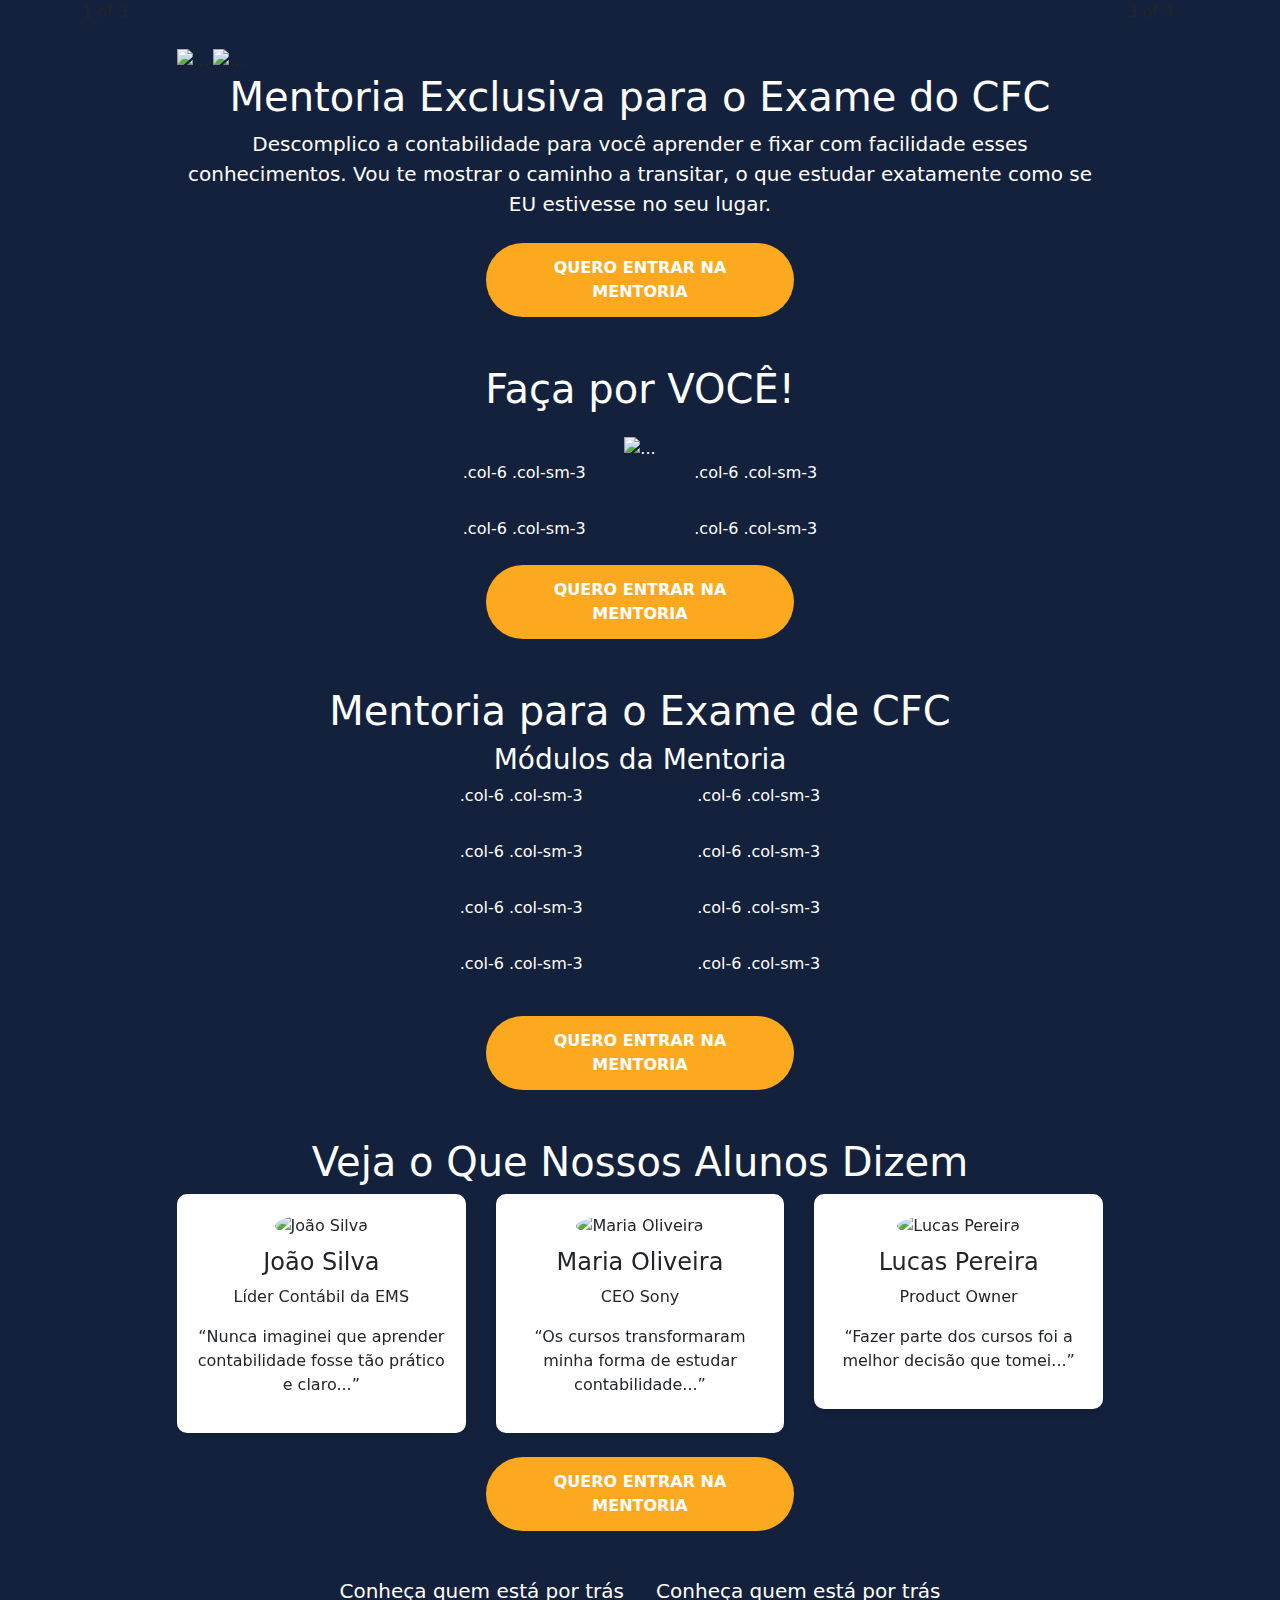
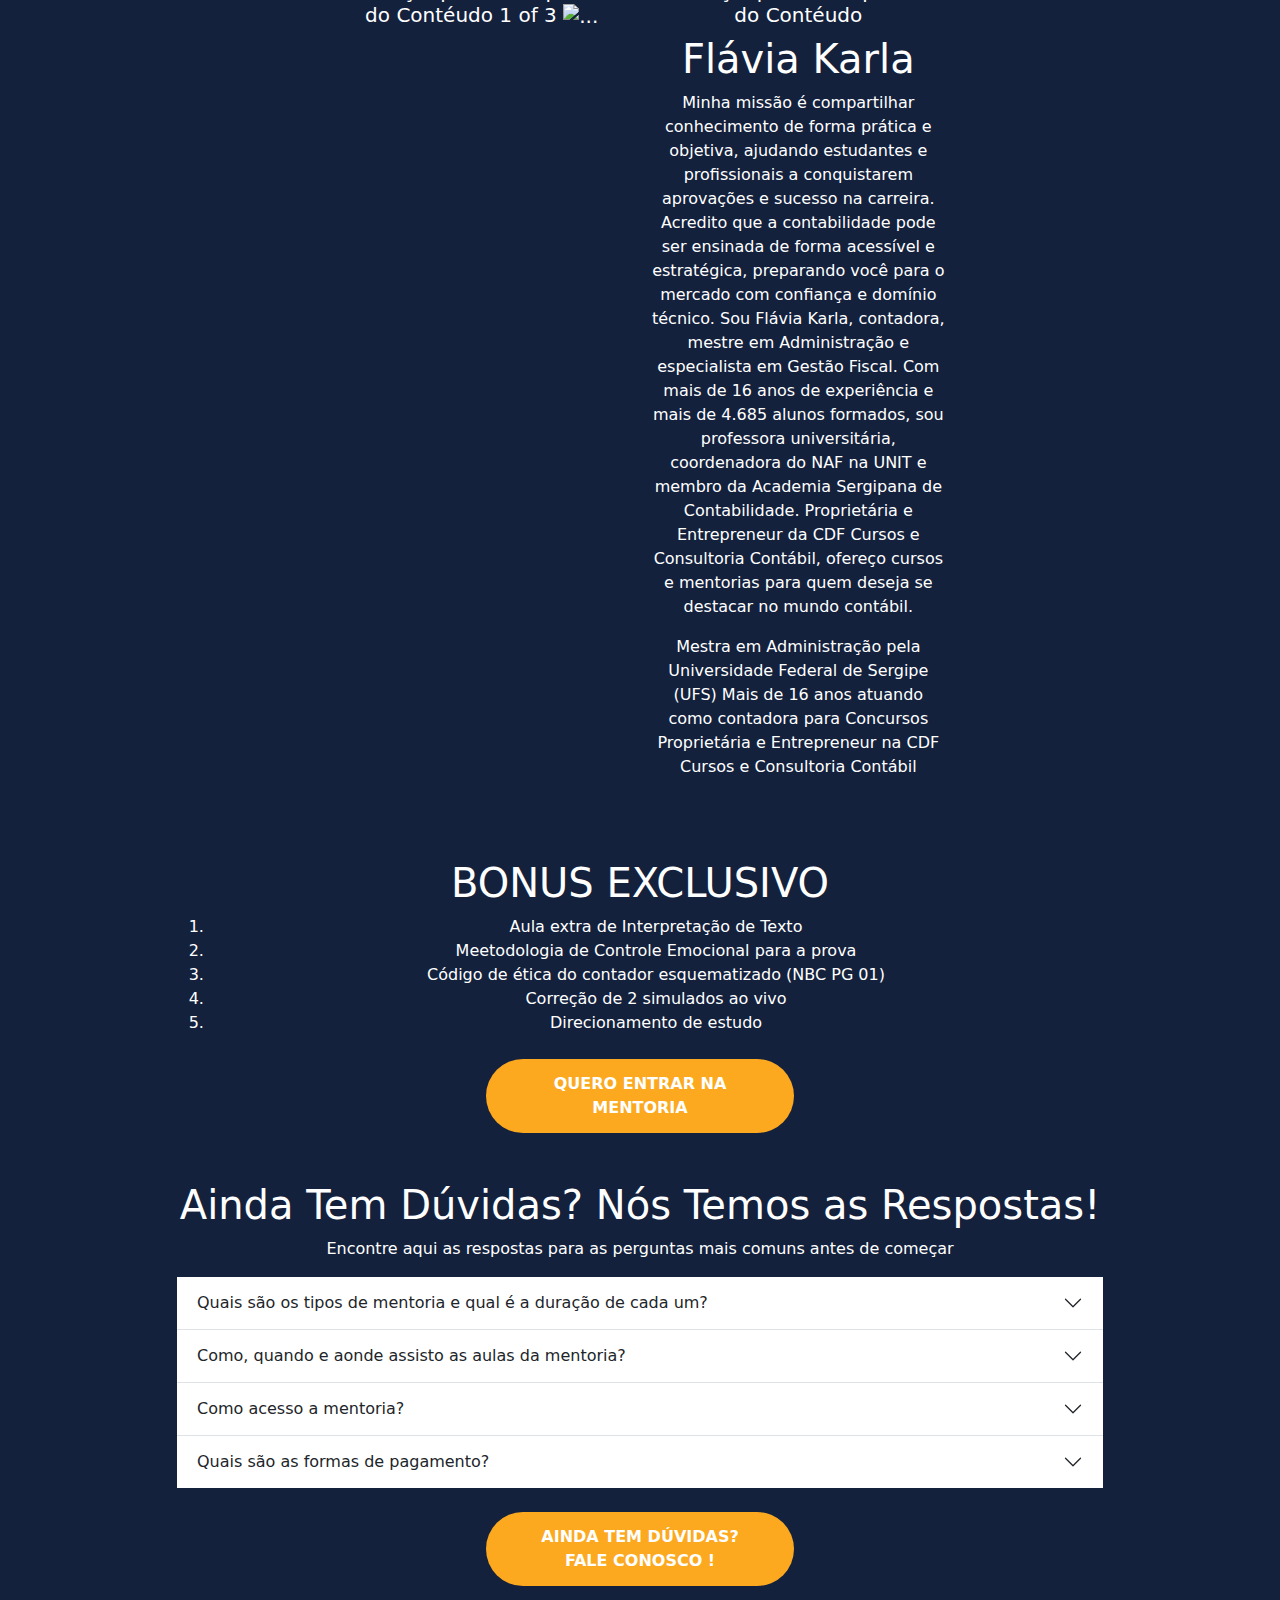
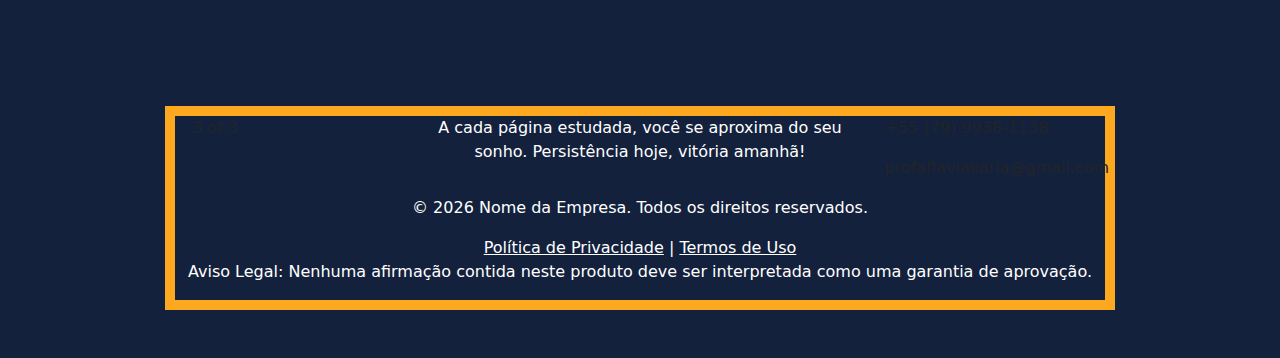
==== src/index.html @ b02e8c33 "UPDATE, fazer o merger local antes de fazer o PULL" ====
<!DOCTYPE html>
<html lang="pt-br">

<head>
    <meta charset="UTF-8">
    <meta name="viewport" content="width=device-width, initial-scale=1.0">

    <title>Flávia Karla</title>

    <link rel="stylesheet" href="css\style.css">
    <script src="src\js\index.js"></script>

    <!-- BootStrap CSS -->
    <link href="https://cdn.jsdelivr.net/npm/bootstrap@5.3.3/dist/css/bootstrap.min.css" rel="stylesheet"
        integrity="sha384-QWTKZyjpPEjISv5WaRU9OFeRpok6YctnYmDr5pNlyT2bRjXh0JMhjY6hW+ALEwIH" crossorigin="anonymous">

    <!-- BootStrap JavaScript -->
    <script src="https://cdn.jsdelivr.net/npm/bootstrap@5.3.3/dist/js/bootstrap.bundle.min.js"
        integrity="sha384-YvpcrYf0tY3lHB60NNkmXc5s9fDVZLESaAA55NDzOxhy9GkcIdslK1eN7N6jIeHz"
        crossorigin="anonymous"></script>

    <!-- Swiper.js CSS -->
    <link rel="stylesheet" href="https://cdn.jsdelivr.net/npm/swiper@11/swiper-bundle.min.css">

    <!-- Swiper.js JavaScript -->
    <script src="https://cdn.jsdelivr.net/npm/swiper@11/swiper-bundle.min.js"></script>


</head>

<body style="background-color: #14213D;">
    <main>
        <div class="container mx-auto">
            <div class="row">

                <div class="col-1" style="background-color: #14213D;">
                    1 of 3
                </div>

                <div class="col-10" style="background-color: #14213D;">

                    <!--Frame 1 - HERO-->
                    <section class="my-5 my-md-7 my-lg-9">

                        <img src="..." class="img-fluid" alt="...">
                        <img src="..." class="img-fluid" alt="...">

                        <h1 class="text-center">
                            Mentoria Exclusiva para o Exame do CFC
                        </h1>

                        <p class="lead text-center">
                            Descomplico a contabilidade para
                            você aprender e fixar com facilidade esses conhecimentos. Vou te mostrar o caminho
                            a transitar, o que estudar exatamente
                            como se EU estivesse no seu lugar.
                        </p>

                        <div class="d-grid gap-2 col-4  mt-4 mx-auto  ">
                            <button class="btn btn-bd-primary  " type="button">QUERO ENTRAR NA MENTORIA</button>
                        </div>

                    </section>

                    <!-- Frame 2 - Bene ficios dos Cursos-->
                    <section
                        class="my-5 my-md-7 my-lg-9 d-flex flex-column justify-content-center align-items-center text-center">

                        <h1 class="text text-center mb-4">Faça por VOCÊ!</h1>

                        <img src="..." class="img-fluid" alt="...">

                        <div class="container">
                            <div class="row justify-content-center gy-3">
                                <div class="col-6 col-sm-3 text">.col-6 .col-sm-3</div>
                                <div class="col-6 col-sm-3 text">.col-6 .col-sm-3</div>

                                <!-- Quebra de linha para telas menores -->
                                <div class="w-100"></div>

                                <div class="col-6 col-sm-3 text">.col-6 .col-sm-3</div>
                                <div class="col-6 col-sm-3 text">.col-6 .col-sm-3</div>
                            </div>
                        </div>

                        <!-- Botão abaixo do conteúdo -->
                        <div class="d-grid gap-2 col-4  mt-4 mx-auto  ">
                            <button class="btn btn-bd-primary  " type="button">QUERO ENTRAR NA MENTORIA</button>
                        </div>

                    </section>

                    <!-- FRAME 3 - MODULOS DA MENTORIA-->
                    <section
                        class="my-5 my-md-7 my-lg-9 d-flex flex-column justify-content-center align-items-center text-center">
                        <h1 class="text text-center">Mentoria para o Exame de CFC </h1>

                        <h3 class="text text-center"> Módulos da Mentoria</h3>

                        <div class="row justify-content-center gy-3">

                            <div class="col-6 col-sm-3 text">.col-6 .col-sm-3</div>
                            <div class="col-6 col-sm-3 text">.col-6 .col-sm-3</div>

                            <!-- Quebra de linha para telas menores -->
                            <div class="w-100"></div>

                            <div class="col-6 col-sm-3 text">.col-6 .col-sm-3</div>
                            <div class="col-6 col-sm-3 text">.col-6 .col-sm-3</div>

                            <!-- Quebra de linha para telas menores -->
                            <div class="w-100"></div>

                            <div class="col-6 col-sm-3 text">.col-6 .col-sm-3</div>
                            <div class="col-6 col-sm-3 text">.col-6 .col-sm-3</div>

                            <!-- Quebra de linha para telas menores -->
                            <div class="w-100"></div>

                            <div class="col-6 col-sm-3 text">.col-6 .col-sm-3</div>
                            <div class="col-6 col-sm-3 text">.col-6 .col-sm-3</div>
                            <!-- Quebra de linha para telas menores -->
                            <div class="w-100"></div>

                        </div>

                        <!-- Botão abaixo do conteúdo -->
                        <div class="d-grid gap-2 col-4  mt-4 mx-auto  ">
                            <button class="btn btn-bd-primary  " type="button">QUERO ENTRAR NA MENTORIA</button>
                        </div>

                    </section>



                    <!-- FRAME 4 - DEPOIMENTOS -->
                    <section class="my-5 my-md-7 my-lg-9">
                        <h1 class="text-center"> Veja o Que Nossos Alunos Dizem </h1>


                        <div class="swiper mySwiper">
                            <div class="swiper-wrapper">
                                <!-- Slide 1 -->
                                <div class="swiper-slide">
                                    <div class="testimonial-card">
                                        <img src="avatar1.png" alt="João Silva">
                                        <h4>João Silva</h4>
                                        <p>Líder Contábil da EMS</p>
                                        <p>“Nunca imaginei que aprender contabilidade fosse tão prático e claro...”</p>
                                    </div>
                                </div>

                                <!-- Slide 2 -->
                                <div class="swiper-slide">
                                    <div class="testimonial-card">
                                        <img src="avatar2.png" alt="Maria Oliveira">
                                        <h4>Maria Oliveira</h4>
                                        <p>CEO Sony</p>
                                        <p>“Os cursos transformaram minha forma de estudar contabilidade...”</p>
                                    </div>
                                </div>

                                <!-- Slide 3 -->
                                <div class="swiper-slide">
                                    <div class="testimonial-card">
                                        <img src="avatar3.png" alt="Lucas Pereira">
                                        <h4>Lucas Pereira</h4>
                                        <p>Product Owner</p>
                                        <p>“Fazer parte dos cursos foi a melhor decisão que tomei...”</p>
                                    </div>
                                </div>
                            </div>

                            <!-- Botões de navegação -->
                            <div class="swiper-button-next"></div>
                            <div class="swiper-button-prev"></div>
                        </div>

                        <!-- Botão abaixo do conteúdo -->
                        <div class="d-grid gap-2 col-4  mt-4 mx-auto  ">
                            <button class="btn btn-bd-primary  " type="button">QUERO ENTRAR NA MENTORIA</button>
                        </div>

                        <script>
                            var swiper = new Swiper(".mySwiper", {
                                slidesPerView: 1,
                                spaceBetween: 30,
                                loop: true,
                                navigation: {
                                    nextEl: ".swiper-button-next",
                                    prevEl: ".swiper-button-prev",
                                },
                                breakpoints: {
                                    768: {
                                        slidesPerView: 2
                                    },
                                    1024: {
                                        slidesPerView: 3
                                    }
                                }
                            });
                        </script>

                        <style>
                            .testimonial-card {
                                background: white;
                                padding: 20px;
                                border-radius: 10px;
                                text-align: center;
                                box-shadow: 0px 4px 6px rgba(0, 0, 0, 0.1);
                            }

                            .testimonial-card img {
                                width: 50px;
                                border-radius: 50%;
                                margin-bottom: 10px;
                            }
                        </style>
                    </section>

                    <!-- FRAME 5 - CRIADOR DO CONTEÚDO -->
                    <section class="my-5 my-md-7 my-lg-9">
                        <div class="row justify-content-center">

                            <div class="col-6 col-md-4 mb-3">
                                <div class="text-center">
                                    <h5 class="text">
                                        Conheça quem está por trás do Contéudo 1 of 3
                                        <img src="..." class="img-fluid" alt="...">
                                    </h5>
                                </div>
                            </div>

                            <div class="col-6 col-md-4 mb-3">

                                <div class="text-center">

                                    <h5 class="text">
                                        Conheça quem está por trás do Contéudo
                                    </h5>

                                    <h1 class="text">Flávia Karla</h1>

                                    <p class="text">
                                        Minha missão é compartilhar conhecimento de forma prática e objetiva, ajudando
                                        estudantes e
                                        profissionais a conquistarem aprovações e sucesso na carreira. Acredito que a
                                        contabilidade
                                        pode ser ensinada de forma acessível e estratégica, preparando você para o
                                        mercado
                                        com
                                        confiança e domínio técnico.

                                        Sou Flávia Karla, contadora, mestre em Administração e especialista em Gestão
                                        Fiscal. Com
                                        mais de 16 anos de experiência e mais de 4.685 alunos formados, sou professora
                                        universitária, coordenadora do NAF na UNIT e membro da Academia Sergipana de
                                        Contabilidade.
                                        Proprietária e Entrepreneur da CDF Cursos e Consultoria Contábil, ofereço cursos
                                        e
                                        mentorias
                                        para quem deseja se destacar no mundo contábil.

                                    </p>

                                    <p class="text">
                                        Mestra em Administração pela Universidade Federal de Sergipe (UFS)
                                        Mais de 16 anos atuando como contadora para Concursos
                                        Proprietária e Entrepreneur na CDF Cursos e Consultoria Contábil
                                    </p>
                                </div>
                            </div>
                        </div>
                    </section>

                    <!-- BÔNUS EXCLUSICO-->
                    <section class="my-5 my-md-7 my-lg-9">

                        <div class="text">
                            <h1 class="text-center">BONUS EXCLUSIVO</h1>

                            <ol class="text-center">
                                <li>Aula extra de Interpretação de Texto</li>
                                <li>⁠Meetodologia de Controle Emocional para a prova</li>
                                <li>Código de ética do contador esquematizado (NBC PG 01)</li>
                                <li>⁠Correção de 2 simulados ao vivo</li>
                                <li>⁠Direcionamento de estudo</li>
                            </ol>

                            <!-- Botão abaixo do conteúdo -->
                            <div class="d-grid gap-2 col-4  mt-4 mx-auto  ">
                                <button class="btn btn-bd-primary  " type="button">QUERO ENTRAR NA MENTORIA</button>
                            </div>

                        </div>
                    </section>

                    <!-- FRAME 7 - FAQ-->
                    <section class="my-5 my-md-7 my-lg-9">
                        <h1 class="text-center">
                            Ainda Tem Dúvidas?
                            Nós Temos as Respostas!
                        </h1>

                        <p class="text-center">
                            Encontre aqui as respostas para as perguntas mais comuns antes de começar
                        </p>

                        <div class="accordion accordion-flush" id="accordionFlushExample">
                            <div class="accordion-item">
                                <h2 class="accordion-header">
                                    <button class="accordion-button collapsed" type="button" data-bs-toggle="collapse"
                                        data-bs-target="#flush-collapseOne" aria-expanded="false"
                                        aria-controls="flush-collapseOne">
                                        Quais são os tipos de mentoria e qual é a duração de cada um?
                                    </button>
                                </h2>
                                <div id="flush-collapseOne" class="accordion-collapse collapse"
                                    data-bs-parent="#accordionFlushExample">
                                    <div class="accordion-body">Placeholder content for this accordion, which is
                                        intended to demonstrate the <code>.accordion-flush</code> class. This is the
                                        first item's accordion body.</div>
                                </div>
                            </div>
                            <div class="accordion-item">
                                <h2 class="accordion-header">
                                    <button class="accordion-button collapsed" type="button" data-bs-toggle="collapse"
                                        data-bs-target="#flush-collapseTwo" aria-expanded="false"
                                        aria-controls="flush-collapseTwo">
                                        Como, quando e aonde assisto as aulas da mentoria?
                                    </button>
                                </h2>
                                <div id="flush-collapseTwo" class="accordion-collapse collapse"
                                    data-bs-parent="#accordionFlushExample">
                                    <div class="accordion-body">Placeholder content for this accordion, which is
                                        intended to demonstrate the <code>.accordion-flush</code> class. This is the
                                        second item's accordion body. Let's imagine this being filled with some actual
                                        content.</div>
                                </div>
                            </div>

                            <div class="accordion-item">
                                <h2 class="accordion-header">
                                    <button class="accordion-button collapsed" type="button" data-bs-toggle="collapse"
                                        data-bs-target="#flush-collapseThree" aria-expanded="false"
                                        aria-controls="flush-collapseThree">
                                        Como acesso a mentoria?
                                    </button>
                                </h2>
                                <div id="flush-collapseThree" class="accordion-collapse collapse"
                                    data-bs-parent="#accordionFlushExample">
                                    <div class="accordion-body">tive of how this would look in a real-world
                                        application.</div>
                                </div>
                            </div>

                            <div class="accordion-item">
                                <h2 class="accordion-header">
                                    <button class="accordion-button collapsed" type="button" data-bs-toggle="collapse"
                                        data-bs-target="#flush-collapseFour" aria-expanded="false"
                                        aria-controls="flush-collapseFour">
                                        Quais são as formas de pagamento? </button>
                                </h2>
                                <div id="flush-collapseFour" class="accordion-collapse collapse"
                                    data-bs-parent="#accordionFlushExample">
                                    <div class="accordion-body">Placeholder content for this accordion, which is
                                        intended to demonstrate the <code>.accordion-flush</code> class. This is the
                                        third item's accordion body. Nothing more exciting happening here in terms of
                                        content, but just filling up the space to make it look, at least at first
                                        glance, a bit more representative of how this would look in a real-world
                                        application.</div>
                                </div>
                            </div>
                        </div>

                        <!-- Botão abaixo do conteúdo -->
                        <div class="d-grid gap-2 col-4  mt-4 mx-auto  ">
                            <button class="btn btn-bd-primary  " type="button">AINDA TEM DÚVIDAS?<br>FALE CONOSCO
                                !</button>
                        </div>


                    </section>

                    <!-- FRAME 8 - FOOTER -->
                    <footer class="py-3 py-md-5 py-lg-7">
                        <img src="" alt="">
                        <div class="row justify-content-center"
                            style="border-style: solid; border-width: 10px;border-color: #FCA920;">
                            <!-- Coluna 1: Logo -->
                            <div class="col-md-3" style="background-color: #14213D;">
                                <img src="" alt="" name="ImagemLogoBgEscuro">
                                3 of 3
                            </div>

                            <!-- Coluna 2: TEXTO MOTIVACIONAL -->
                            <div class="col-md-6" style="background-color: #14213D;">
                                <p class="text text-center">A cada página estudada, você se aproxima do seu sonho.
                                    Persistência hoje, vitória amanhã!</p>
                            </div>

                            <!-- Coluna 3: Links -->
                            <div class="col-md-3" style="background-color: #14213D;">

                                <div class="row">

                                    <!-- NUMERO PARA CONTATO/EMAIL -->
                                    <p>
                                        +55 (79) 9938-1138
                                    </p>

                                    <p>
                                        profaflaviakarla@gmail.com
                                    </p>
                                    <div class="col-md-4" style="background-color: #14213D;">

                                    </div>
            
                                    <div class="col-md-4" style="background-color: #14213D;">

                                    </div>

                                    <div class="col-md-4" style="background-color: #14213D;">

                                    </div>

                                </div>

                            </div>


                            <!-- Copyright -->
                            <p class="text-center text">
                                &copy; <span id="year"></span> Nome da Empresa. Todos os direitos reservados.
                            </p>
                            <div class="row justify-content-center" style="background-color: #14213D;">
                                <div class="col-auto">
                                    <a href="/politica-de-privacidade" class="text-white">Política de Privacidade</a>
                                    <A:blank class="text-center">|</A:blank>
                                    <a href="/termos-de-uso" class="text-white">Termos de Uso</a>
                                </div>
                            </div>



                            <!-- Aviso Legal -->
                            <p class="text-center text">
                                Aviso Legal: Nenhuma afirmação contida neste produto deve ser interpretada como uma
                                garantia de aprovação.
                            </p>


                            <!-- Script para atualizar o ano automaticamente -->
                            <script>
                                document.getElementById("year").textContent = new Date().getFullYear();
                            </script>

                        </div>
                    </footer>

                </div>

                <div class="col-1" style="background-color: #14213D;">
                    3 of 3
                </div>
            </div>
        </div>

    </main>
</body>

</html>
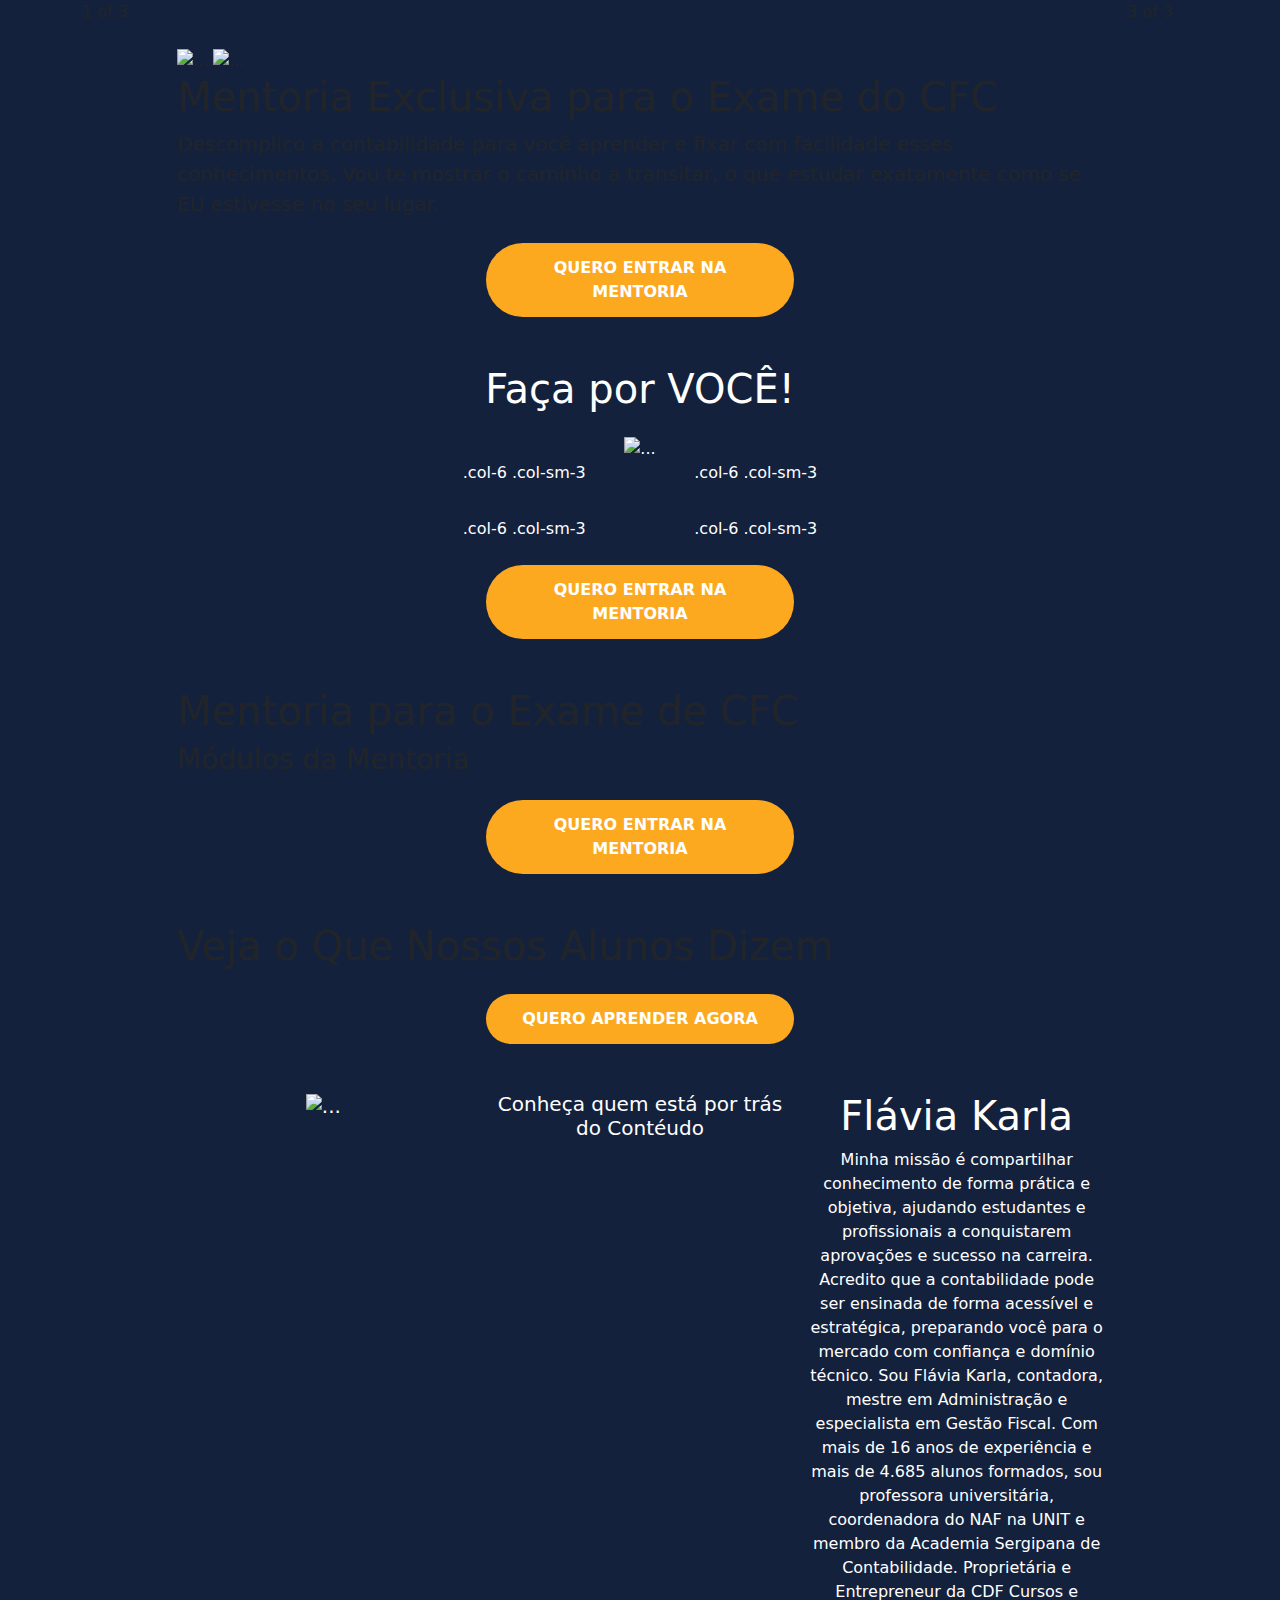
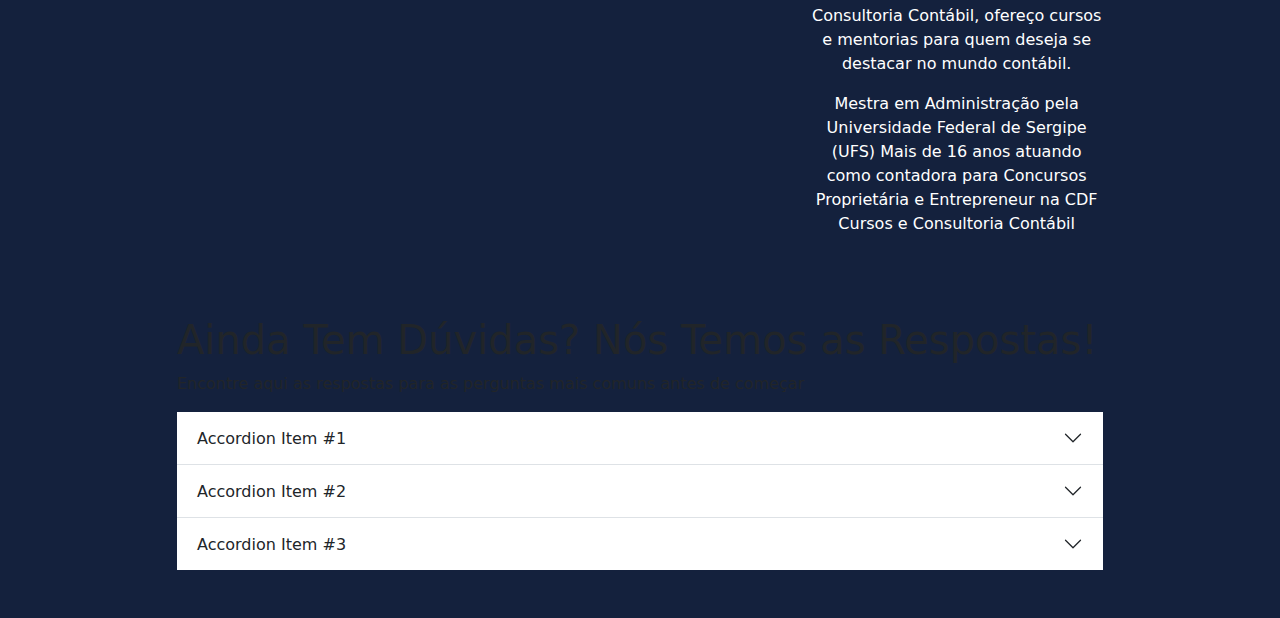
==== commit 7c5cde43: "" update"" ====
--- a/src/index.html
+++ b/src/index.html
@@ -1,30 +1,26 @@
 <!DOCTYPE html>
-<html lang="pt-br">
+<html lang="en">
 
 <head>
     <meta charset="UTF-8">
     <meta name="viewport" content="width=device-width, initial-scale=1.0">
 
+
     <title>Flávia Karla</title>
-
+    <link rel="shortcut icon"  type="image/x-icon" href="image\favicon\favicon.ico">
+    <link rel="apple-touch-icon" sizes="180x180" href="image\favicon\apple-touch-icon.png">
+    <link rel="icon" type="image/png" sizes="32x32" href="image\favicon\favicon-32x32.png">
+    <link rel="icon" type="image/png" sizes="16x16" href="image\favicon\favicon-16x16.png">
+    <link rel="manifest" href="image\favicon\site.webmanifest">
     <link rel="stylesheet" href="css\style.css">
-    <script src="src\js\index.js"></script>
-
-    <!-- BootStrap CSS -->
+
     <link href="https://cdn.jsdelivr.net/npm/bootstrap@5.3.3/dist/css/bootstrap.min.css" rel="stylesheet"
         integrity="sha384-QWTKZyjpPEjISv5WaRU9OFeRpok6YctnYmDr5pNlyT2bRjXh0JMhjY6hW+ALEwIH" crossorigin="anonymous">
 
-    <!-- BootStrap JavaScript -->
     <script src="https://cdn.jsdelivr.net/npm/bootstrap@5.3.3/dist/js/bootstrap.bundle.min.js"
         integrity="sha384-YvpcrYf0tY3lHB60NNkmXc5s9fDVZLESaAA55NDzOxhy9GkcIdslK1eN7N6jIeHz"
         crossorigin="anonymous"></script>
-
-    <!-- Swiper.js CSS -->
-    <link rel="stylesheet" href="https://cdn.jsdelivr.net/npm/swiper@11/swiper-bundle.min.css">
-
-    <!-- Swiper.js JavaScript -->
-    <script src="https://cdn.jsdelivr.net/npm/swiper@11/swiper-bundle.min.js"></script>
-
+    <script src="src\js\index.js"></script>
 
 </head>
 
@@ -45,11 +41,11 @@
                         <img src="..." class="img-fluid" alt="...">
                         <img src="..." class="img-fluid" alt="...">
 
-                        <h1 class="text-center">
+                        <h1 class="text">
                             Mentoria Exclusiva para o Exame do CFC
                         </h1>
 
-                        <p class="lead text-center">
+                        <p class="lead text">
                             Descomplico a contabilidade para
                             você aprender e fixar com facilidade esses conhecimentos. Vou te mostrar o caminho
                             a transitar, o que estudar exatamente
@@ -91,36 +87,16 @@
                     </section>
 
                     <!-- FRAME 3 - MODULOS DA MENTORIA-->
-                    <section
-                        class="my-5 my-md-7 my-lg-9 d-flex flex-column justify-content-center align-items-center text-center">
-                        <h1 class="text text-center">Mentoria para o Exame de CFC </h1>
-
-                        <h3 class="text text-center"> Módulos da Mentoria</h3>
-
-                        <div class="row justify-content-center gy-3">
-
-                            <div class="col-6 col-sm-3 text">.col-6 .col-sm-3</div>
-                            <div class="col-6 col-sm-3 text">.col-6 .col-sm-3</div>
-
-                            <!-- Quebra de linha para telas menores -->
-                            <div class="w-100"></div>
-
-                            <div class="col-6 col-sm-3 text">.col-6 .col-sm-3</div>
-                            <div class="col-6 col-sm-3 text">.col-6 .col-sm-3</div>
-
-                            <!-- Quebra de linha para telas menores -->
-                            <div class="w-100"></div>
-
-                            <div class="col-6 col-sm-3 text">.col-6 .col-sm-3</div>
-                            <div class="col-6 col-sm-3 text">.col-6 .col-sm-3</div>
-
-                            <!-- Quebra de linha para telas menores -->
-                            <div class="w-100"></div>
-
-                            <div class="col-6 col-sm-3 text">.col-6 .col-sm-3</div>
-                            <div class="col-6 col-sm-3 text">.col-6 .col-sm-3</div>
-                            <!-- Quebra de linha para telas menores -->
-                            <div class="w-100"></div>
+                    <section class="my-5 my-md-7 my-lg-9">
+                        <h1 class="text">Mentoria para o Exame de CFC </h1>
+
+                        <h3 class="text"> Módulos da Mentoria</h3>
+
+                        <div>
+
+                        </div>
+
+                        <div>
 
                         </div>
 
@@ -135,87 +111,14 @@
 
                     <!-- FRAME 4 - DEPOIMENTOS -->
                     <section class="my-5 my-md-7 my-lg-9">
-                        <h1 class="text-center"> Veja o Que Nossos Alunos Dizem </h1>
-
-
-                        <div class="swiper mySwiper">
-                            <div class="swiper-wrapper">
-                                <!-- Slide 1 -->
-                                <div class="swiper-slide">
-                                    <div class="testimonial-card">
-                                        <img src="avatar1.png" alt="João Silva">
-                                        <h4>João Silva</h4>
-                                        <p>Líder Contábil da EMS</p>
-                                        <p>“Nunca imaginei que aprender contabilidade fosse tão prático e claro...”</p>
-                                    </div>
-                                </div>
-
-                                <!-- Slide 2 -->
-                                <div class="swiper-slide">
-                                    <div class="testimonial-card">
-                                        <img src="avatar2.png" alt="Maria Oliveira">
-                                        <h4>Maria Oliveira</h4>
-                                        <p>CEO Sony</p>
-                                        <p>“Os cursos transformaram minha forma de estudar contabilidade...”</p>
-                                    </div>
-                                </div>
-
-                                <!-- Slide 3 -->
-                                <div class="swiper-slide">
-                                    <div class="testimonial-card">
-                                        <img src="avatar3.png" alt="Lucas Pereira">
-                                        <h4>Lucas Pereira</h4>
-                                        <p>Product Owner</p>
-                                        <p>“Fazer parte dos cursos foi a melhor decisão que tomei...”</p>
-                                    </div>
-                                </div>
-                            </div>
-
-                            <!-- Botões de navegação -->
-                            <div class="swiper-button-next"></div>
-                            <div class="swiper-button-prev"></div>
-                        </div>
-
-                        <!-- Botão abaixo do conteúdo -->
-                        <div class="d-grid gap-2 col-4  mt-4 mx-auto  ">
-                            <button class="btn btn-bd-primary  " type="button">QUERO ENTRAR NA MENTORIA</button>
-                        </div>
-
-                        <script>
-                            var swiper = new Swiper(".mySwiper", {
-                                slidesPerView: 1,
-                                spaceBetween: 30,
-                                loop: true,
-                                navigation: {
-                                    nextEl: ".swiper-button-next",
-                                    prevEl: ".swiper-button-prev",
-                                },
-                                breakpoints: {
-                                    768: {
-                                        slidesPerView: 2
-                                    },
-                                    1024: {
-                                        slidesPerView: 3
-                                    }
-                                }
-                            });
-                        </script>
-
-                        <style>
-                            .testimonial-card {
-                                background: white;
-                                padding: 20px;
-                                border-radius: 10px;
-                                text-align: center;
-                                box-shadow: 0px 4px 6px rgba(0, 0, 0, 0.1);
-                            }
-
-                            .testimonial-card img {
-                                width: 50px;
-                                border-radius: 50%;
-                                margin-bottom: 10px;
-                            }
-                        </style>
+                        <h1 class="text">
+                            Veja o Que Nossos Alunos Dizem </h1>
+
+
+                        <div class="d-grid gap-2 col-4  mt-4 mx-auto  ">
+                            <button class="btn btn-bd-primary  " type="button">QUERO APRENDER AGORA</button>
+                        </div>
+
                     </section>
 
                     <!-- FRAME 5 - CRIADOR DO CONTEÚDO -->
@@ -225,20 +128,23 @@
                             <div class="col-6 col-md-4 mb-3">
                                 <div class="text-center">
                                     <h5 class="text">
-                                        Conheça quem está por trás do Contéudo 1 of 3
+
                                         <img src="..." class="img-fluid" alt="...">
                                     </h5>
                                 </div>
                             </div>
 
                             <div class="col-6 col-md-4 mb-3">
-
                                 <div class="text-center">
-
                                     <h5 class="text">
                                         Conheça quem está por trás do Contéudo
                                     </h5>
-
+                                </div>
+                            </div>
+
+                            <div class="col-6 col-md-4 mb-3">
+
+                                <div class="text-center">
                                     <h1 class="text">Flávia Karla</h1>
 
                                     <p class="text">
@@ -276,43 +182,25 @@
                     <!-- BÔNUS EXCLUSICO-->
                     <section class="my-5 my-md-7 my-lg-9">
 
-                        <div class="text">
-                            <h1 class="text-center">BONUS EXCLUSIVO</h1>
-
-                            <ol class="text-center">
-                                <li>Aula extra de Interpretação de Texto</li>
-                                <li>⁠Meetodologia de Controle Emocional para a prova</li>
-                                <li>Código de ética do contador esquematizado (NBC PG 01)</li>
-                                <li>⁠Correção de 2 simulados ao vivo</li>
-                                <li>⁠Direcionamento de estudo</li>
-                            </ol>
-
-                            <!-- Botão abaixo do conteúdo -->
-                            <div class="d-grid gap-2 col-4  mt-4 mx-auto  ">
-                                <button class="btn btn-bd-primary  " type="button">QUERO ENTRAR NA MENTORIA</button>
-                            </div>
-
-                        </div>
                     </section>
 
                     <!-- FRAME 7 - FAQ-->
                     <section class="my-5 my-md-7 my-lg-9">
-                        <h1 class="text-center">
+                        <h1 class="text">
                             Ainda Tem Dúvidas?
                             Nós Temos as Respostas!
                         </h1>
 
-                        <p class="text-center">
+                        <p class="text">
                             Encontre aqui as respostas para as perguntas mais comuns antes de começar
                         </p>
-
                         <div class="accordion accordion-flush" id="accordionFlushExample">
                             <div class="accordion-item">
                                 <h2 class="accordion-header">
                                     <button class="accordion-button collapsed" type="button" data-bs-toggle="collapse"
                                         data-bs-target="#flush-collapseOne" aria-expanded="false"
                                         aria-controls="flush-collapseOne">
-                                        Quais são os tipos de mentoria e qual é a duração de cada um?
+                                        Accordion Item #1
                                     </button>
                                 </h2>
                                 <div id="flush-collapseOne" class="accordion-collapse collapse"
@@ -327,7 +215,7 @@
                                     <button class="accordion-button collapsed" type="button" data-bs-toggle="collapse"
                                         data-bs-target="#flush-collapseTwo" aria-expanded="false"
                                         aria-controls="flush-collapseTwo">
-                                        Como, quando e aonde assisto as aulas da mentoria?
+                                        Accordion Item #2
                                     </button>
                                 </h2>
                                 <div id="flush-collapseTwo" class="accordion-collapse collapse"
@@ -338,30 +226,15 @@
                                         content.</div>
                                 </div>
                             </div>
-
                             <div class="accordion-item">
                                 <h2 class="accordion-header">
                                     <button class="accordion-button collapsed" type="button" data-bs-toggle="collapse"
                                         data-bs-target="#flush-collapseThree" aria-expanded="false"
                                         aria-controls="flush-collapseThree">
-                                        Como acesso a mentoria?
+                                        Accordion Item #3
                                     </button>
                                 </h2>
                                 <div id="flush-collapseThree" class="accordion-collapse collapse"
-                                    data-bs-parent="#accordionFlushExample">
-                                    <div class="accordion-body">tive of how this would look in a real-world
-                                        application.</div>
-                                </div>
-                            </div>
-
-                            <div class="accordion-item">
-                                <h2 class="accordion-header">
-                                    <button class="accordion-button collapsed" type="button" data-bs-toggle="collapse"
-                                        data-bs-target="#flush-collapseFour" aria-expanded="false"
-                                        aria-controls="flush-collapseFour">
-                                        Quais são as formas de pagamento? </button>
-                                </h2>
-                                <div id="flush-collapseFour" class="accordion-collapse collapse"
                                     data-bs-parent="#accordionFlushExample">
                                     <div class="accordion-body">Placeholder content for this accordion, which is
                                         intended to demonstrate the <code>.accordion-flush</code> class. This is the
@@ -373,89 +246,11 @@
                             </div>
                         </div>
 
-                        <!-- Botão abaixo do conteúdo -->
-                        <div class="d-grid gap-2 col-4  mt-4 mx-auto  ">
-                            <button class="btn btn-bd-primary  " type="button">AINDA TEM DÚVIDAS?<br>FALE CONOSCO
-                                !</button>
-                        </div>
-
-
                     </section>
 
                     <!-- FRAME 8 - FOOTER -->
-                    <footer class="py-3 py-md-5 py-lg-7">
-                        <img src="" alt="">
-                        <div class="row justify-content-center"
-                            style="border-style: solid; border-width: 10px;border-color: #FCA920;">
-                            <!-- Coluna 1: Logo -->
-                            <div class="col-md-3" style="background-color: #14213D;">
-                                <img src="" alt="" name="ImagemLogoBgEscuro">
-                                3 of 3
-                            </div>
-
-                            <!-- Coluna 2: TEXTO MOTIVACIONAL -->
-                            <div class="col-md-6" style="background-color: #14213D;">
-                                <p class="text text-center">A cada página estudada, você se aproxima do seu sonho.
-                                    Persistência hoje, vitória amanhã!</p>
-                            </div>
-
-                            <!-- Coluna 3: Links -->
-                            <div class="col-md-3" style="background-color: #14213D;">
-
-                                <div class="row">
-
-                                    <!-- NUMERO PARA CONTATO/EMAIL -->
-                                    <p>
-                                        +55 (79) 9938-1138
-                                    </p>
-
-                                    <p>
-                                        profaflaviakarla@gmail.com
-                                    </p>
-                                    <div class="col-md-4" style="background-color: #14213D;">
-
-                                    </div>
-            
-                                    <div class="col-md-4" style="background-color: #14213D;">
-
-                                    </div>
-
-                                    <div class="col-md-4" style="background-color: #14213D;">
-
-                                    </div>
-
-                                </div>
-
-                            </div>
-
-
-                            <!-- Copyright -->
-                            <p class="text-center text">
-                                &copy; <span id="year"></span> Nome da Empresa. Todos os direitos reservados.
-                            </p>
-                            <div class="row justify-content-center" style="background-color: #14213D;">
-                                <div class="col-auto">
-                                    <a href="/politica-de-privacidade" class="text-white">Política de Privacidade</a>
-                                    <A:blank class="text-center">|</A:blank>
-                                    <a href="/termos-de-uso" class="text-white">Termos de Uso</a>
-                                </div>
-                            </div>
-
-
-
-                            <!-- Aviso Legal -->
-                            <p class="text-center text">
-                                Aviso Legal: Nenhuma afirmação contida neste produto deve ser interpretada como uma
-                                garantia de aprovação.
-                            </p>
-
-
-                            <!-- Script para atualizar o ano automaticamente -->
-                            <script>
-                                document.getElementById("year").textContent = new Date().getFullYear();
-                            </script>
-
-                        </div>
+                    <footer class="my-5 my-md-7 my-lg-9">
+
                     </footer>
 
                 </div>
@@ -466,6 +261,9 @@
             </div>
         </div>
 
+
+
+
     </main>
 </body>
 
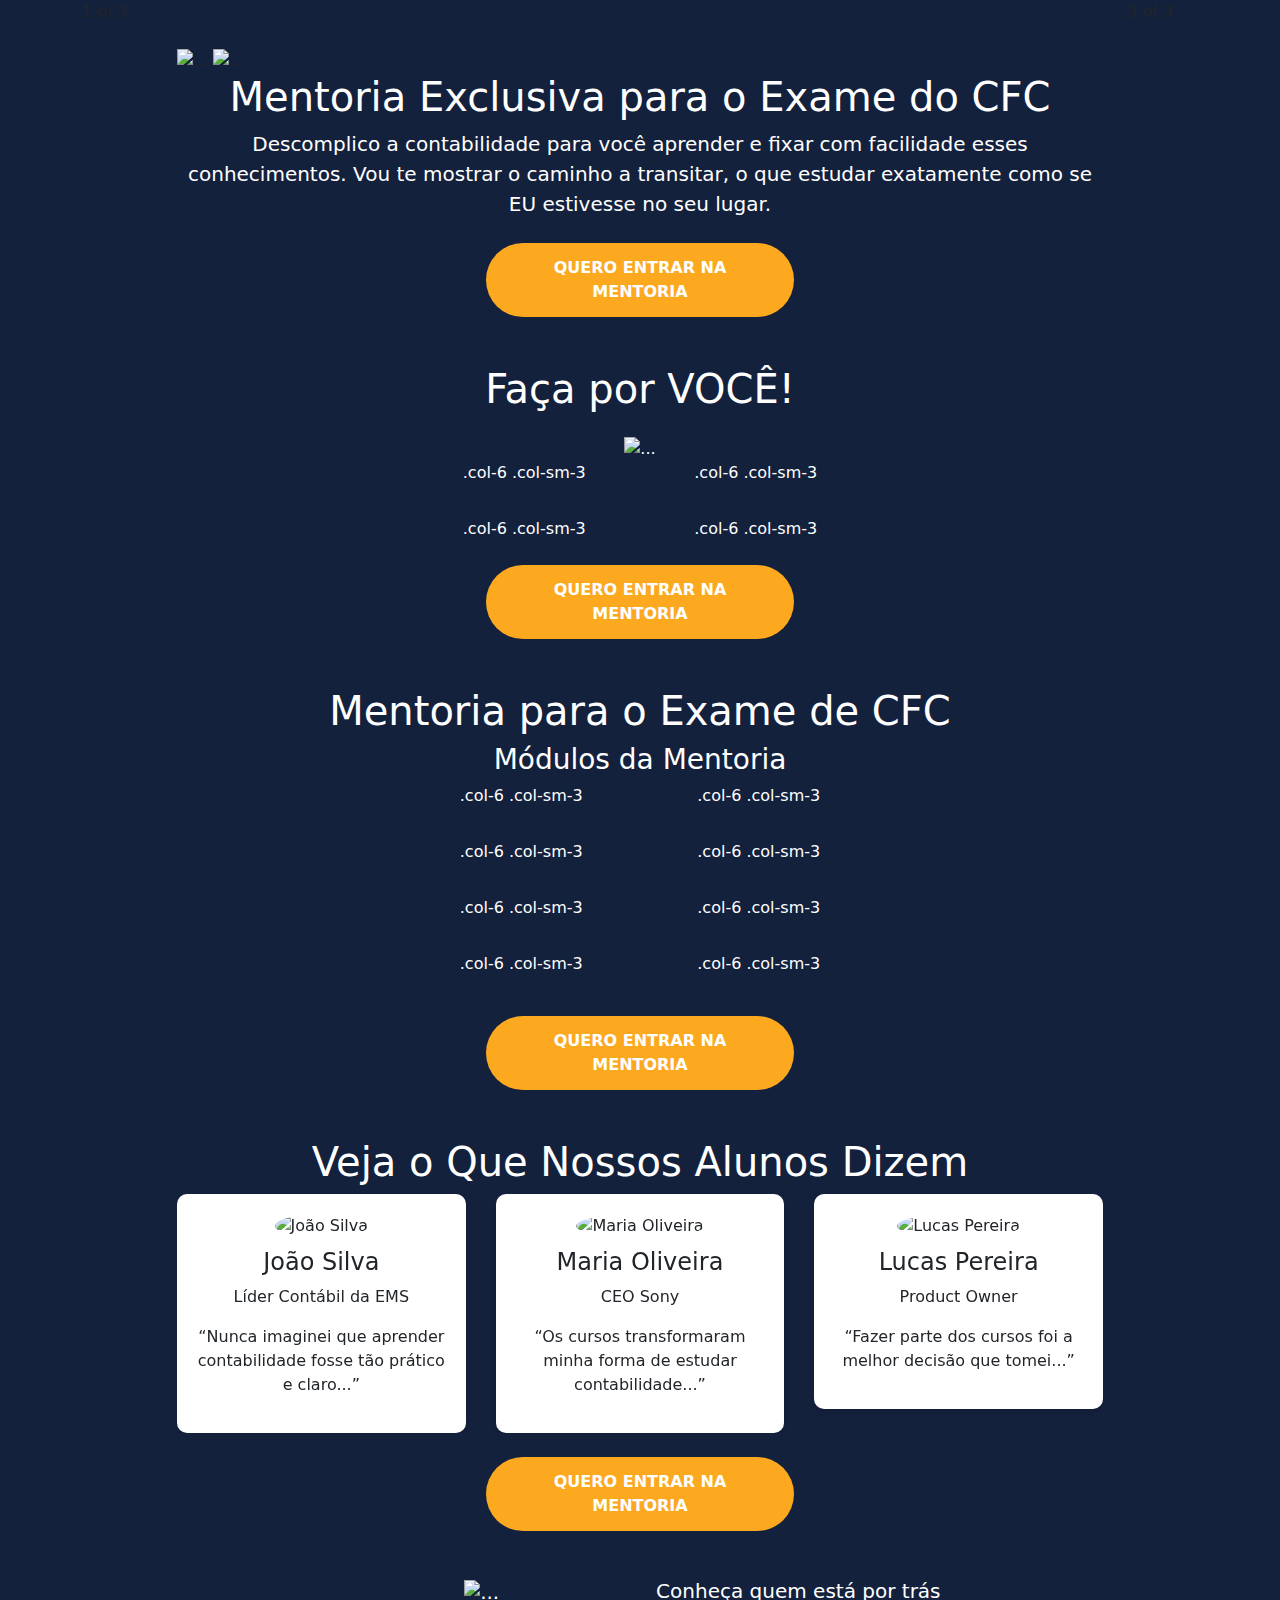
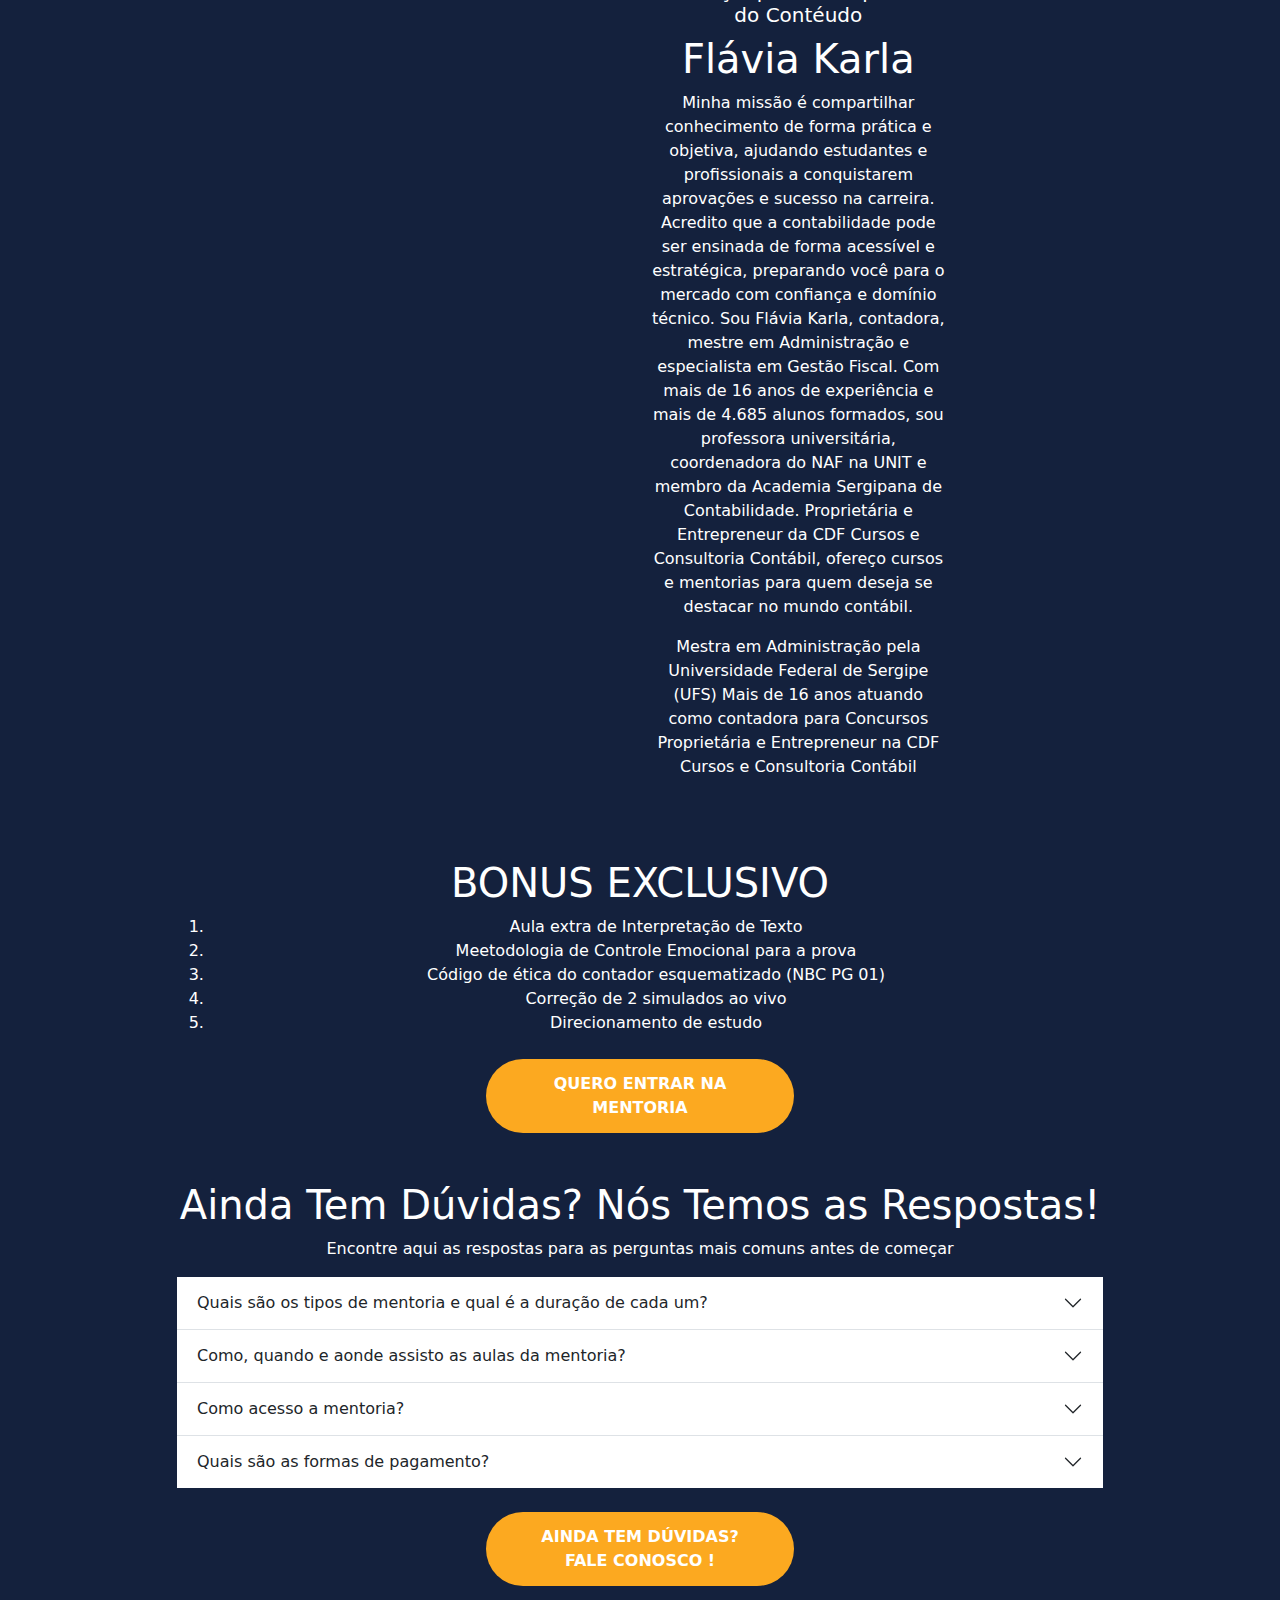
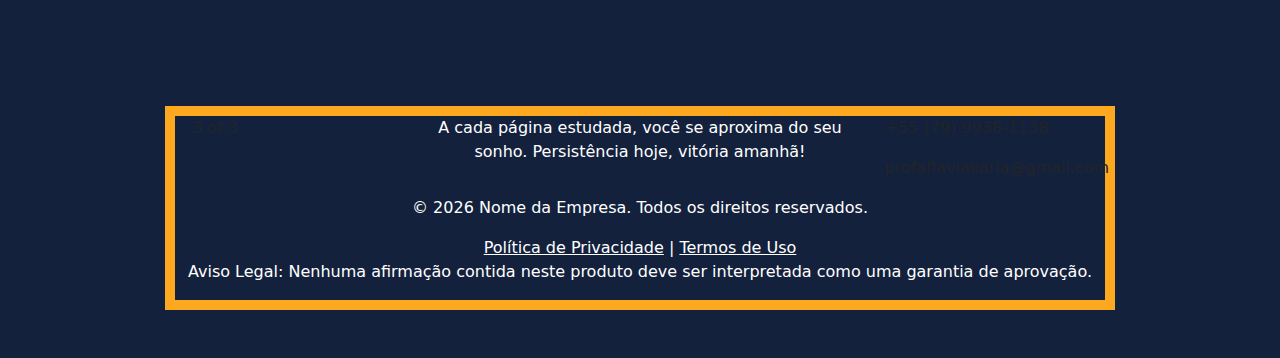
==== commit c0339b05: "Merge branch 'main' of https://github.com/Gu1lLherme/FlaviaKarla" ====
--- a/src/index.html
+++ b/src/index.html
@@ -1,5 +1,5 @@
 <!DOCTYPE html>
-<html lang="en">
+<html lang="pt-br">
 
 <head>
     <meta charset="UTF-8">
@@ -13,14 +13,23 @@
     <link rel="icon" type="image/png" sizes="16x16" href="image\favicon\favicon-16x16.png">
     <link rel="manifest" href="image\favicon\site.webmanifest">
     <link rel="stylesheet" href="css\style.css">
-
+    <script src="src\js\index.js"></script>
+
+    <!-- BootStrap CSS -->
     <link href="https://cdn.jsdelivr.net/npm/bootstrap@5.3.3/dist/css/bootstrap.min.css" rel="stylesheet"
         integrity="sha384-QWTKZyjpPEjISv5WaRU9OFeRpok6YctnYmDr5pNlyT2bRjXh0JMhjY6hW+ALEwIH" crossorigin="anonymous">
 
+    <!-- BootStrap JavaScript -->
     <script src="https://cdn.jsdelivr.net/npm/bootstrap@5.3.3/dist/js/bootstrap.bundle.min.js"
         integrity="sha384-YvpcrYf0tY3lHB60NNkmXc5s9fDVZLESaAA55NDzOxhy9GkcIdslK1eN7N6jIeHz"
         crossorigin="anonymous"></script>
-    <script src="src\js\index.js"></script>
+
+    <!-- Swiper.js CSS -->
+    <link rel="stylesheet" href="https://cdn.jsdelivr.net/npm/swiper@11/swiper-bundle.min.css">
+
+    <!-- Swiper.js JavaScript -->
+    <script src="https://cdn.jsdelivr.net/npm/swiper@11/swiper-bundle.min.js"></script>
+
 
 </head>
 
@@ -41,11 +50,11 @@
                         <img src="..." class="img-fluid" alt="...">
                         <img src="..." class="img-fluid" alt="...">
 
-                        <h1 class="text">
+                        <h1 class="text-center">
                             Mentoria Exclusiva para o Exame do CFC
                         </h1>
 
-                        <p class="lead text">
+                        <p class="lead text-center">
                             Descomplico a contabilidade para
                             você aprender e fixar com facilidade esses conhecimentos. Vou te mostrar o caminho
                             a transitar, o que estudar exatamente
@@ -87,16 +96,36 @@
                     </section>
 
                     <!-- FRAME 3 - MODULOS DA MENTORIA-->
-                    <section class="my-5 my-md-7 my-lg-9">
-                        <h1 class="text">Mentoria para o Exame de CFC </h1>
-
-                        <h3 class="text"> Módulos da Mentoria</h3>
-
-                        <div>
-
-                        </div>
-
-                        <div>
+                    <section
+                        class="my-5 my-md-7 my-lg-9 d-flex flex-column justify-content-center align-items-center text-center">
+                        <h1 class="text text-center">Mentoria para o Exame de CFC </h1>
+
+                        <h3 class="text text-center"> Módulos da Mentoria</h3>
+
+                        <div class="row justify-content-center gy-3">
+
+                            <div class="col-6 col-sm-3 text">.col-6 .col-sm-3</div>
+                            <div class="col-6 col-sm-3 text">.col-6 .col-sm-3</div>
+
+                            <!-- Quebra de linha para telas menores -->
+                            <div class="w-100"></div>
+
+                            <div class="col-6 col-sm-3 text">.col-6 .col-sm-3</div>
+                            <div class="col-6 col-sm-3 text">.col-6 .col-sm-3</div>
+
+                            <!-- Quebra de linha para telas menores -->
+                            <div class="w-100"></div>
+
+                            <div class="col-6 col-sm-3 text">.col-6 .col-sm-3</div>
+                            <div class="col-6 col-sm-3 text">.col-6 .col-sm-3</div>
+
+                            <!-- Quebra de linha para telas menores -->
+                            <div class="w-100"></div>
+
+                            <div class="col-6 col-sm-3 text">.col-6 .col-sm-3</div>
+                            <div class="col-6 col-sm-3 text">.col-6 .col-sm-3</div>
+                            <!-- Quebra de linha para telas menores -->
+                            <div class="w-100"></div>
 
                         </div>
 
@@ -111,14 +140,87 @@
 
                     <!-- FRAME 4 - DEPOIMENTOS -->
                     <section class="my-5 my-md-7 my-lg-9">
-                        <h1 class="text">
-                            Veja o Que Nossos Alunos Dizem </h1>
-
-
+                        <h1 class="text-center"> Veja o Que Nossos Alunos Dizem </h1>
+
+
+                        <div class="swiper mySwiper">
+                            <div class="swiper-wrapper">
+                                <!-- Slide 1 -->
+                                <div class="swiper-slide">
+                                    <div class="testimonial-card">
+                                        <img src="avatar1.png" alt="João Silva">
+                                        <h4>João Silva</h4>
+                                        <p>Líder Contábil da EMS</p>
+                                        <p>“Nunca imaginei que aprender contabilidade fosse tão prático e claro...”</p>
+                                    </div>
+                                </div>
+
+                                <!-- Slide 2 -->
+                                <div class="swiper-slide">
+                                    <div class="testimonial-card">
+                                        <img src="avatar2.png" alt="Maria Oliveira">
+                                        <h4>Maria Oliveira</h4>
+                                        <p>CEO Sony</p>
+                                        <p>“Os cursos transformaram minha forma de estudar contabilidade...”</p>
+                                    </div>
+                                </div>
+
+                                <!-- Slide 3 -->
+                                <div class="swiper-slide">
+                                    <div class="testimonial-card">
+                                        <img src="avatar3.png" alt="Lucas Pereira">
+                                        <h4>Lucas Pereira</h4>
+                                        <p>Product Owner</p>
+                                        <p>“Fazer parte dos cursos foi a melhor decisão que tomei...”</p>
+                                    </div>
+                                </div>
+                            </div>
+
+                            <!-- Botões de navegação -->
+                            <div class="swiper-button-next"></div>
+                            <div class="swiper-button-prev"></div>
+                        </div>
+
+                        <!-- Botão abaixo do conteúdo -->
                         <div class="d-grid gap-2 col-4  mt-4 mx-auto  ">
-                            <button class="btn btn-bd-primary  " type="button">QUERO APRENDER AGORA</button>
-                        </div>
-
+                            <button class="btn btn-bd-primary  " type="button">QUERO ENTRAR NA MENTORIA</button>
+                        </div>
+
+                        <script>
+                            var swiper = new Swiper(".mySwiper", {
+                                slidesPerView: 1,
+                                spaceBetween: 30,
+                                loop: true,
+                                navigation: {
+                                    nextEl: ".swiper-button-next",
+                                    prevEl: ".swiper-button-prev",
+                                },
+                                breakpoints: {
+                                    768: {
+                                        slidesPerView: 2
+                                    },
+                                    1024: {
+                                        slidesPerView: 3
+                                    }
+                                }
+                            });
+                        </script>
+
+                        <style>
+                            .testimonial-card {
+                                background: white;
+                                padding: 20px;
+                                border-radius: 10px;
+                                text-align: center;
+                                box-shadow: 0px 4px 6px rgba(0, 0, 0, 0.1);
+                            }
+
+                            .testimonial-card img {
+                                width: 50px;
+                                border-radius: 50%;
+                                margin-bottom: 10px;
+                            }
+                        </style>
                     </section>
 
                     <!-- FRAME 5 - CRIADOR DO CONTEÚDO -->
@@ -135,16 +237,13 @@
                             </div>
 
                             <div class="col-6 col-md-4 mb-3">
+
                                 <div class="text-center">
+
                                     <h5 class="text">
                                         Conheça quem está por trás do Contéudo
                                     </h5>
-                                </div>
-                            </div>
-
-                            <div class="col-6 col-md-4 mb-3">
-
-                                <div class="text-center">
+
                                     <h1 class="text">Flávia Karla</h1>
 
                                     <p class="text">
@@ -182,25 +281,43 @@
                     <!-- BÔNUS EXCLUSICO-->
                     <section class="my-5 my-md-7 my-lg-9">
 
+                        <div class="text">
+                            <h1 class="text-center">BONUS EXCLUSIVO</h1>
+
+                            <ol class="text-center">
+                                <li>Aula extra de Interpretação de Texto</li>
+                                <li>⁠Meetodologia de Controle Emocional para a prova</li>
+                                <li>Código de ética do contador esquematizado (NBC PG 01)</li>
+                                <li>⁠Correção de 2 simulados ao vivo</li>
+                                <li>⁠Direcionamento de estudo</li>
+                            </ol>
+
+                            <!-- Botão abaixo do conteúdo -->
+                            <div class="d-grid gap-2 col-4  mt-4 mx-auto  ">
+                                <button class="btn btn-bd-primary  " type="button">QUERO ENTRAR NA MENTORIA</button>
+                            </div>
+
+                        </div>
                     </section>
 
                     <!-- FRAME 7 - FAQ-->
                     <section class="my-5 my-md-7 my-lg-9">
-                        <h1 class="text">
+                        <h1 class="text-center">
                             Ainda Tem Dúvidas?
                             Nós Temos as Respostas!
                         </h1>
 
-                        <p class="text">
+                        <p class="text-center">
                             Encontre aqui as respostas para as perguntas mais comuns antes de começar
                         </p>
+
                         <div class="accordion accordion-flush" id="accordionFlushExample">
                             <div class="accordion-item">
                                 <h2 class="accordion-header">
                                     <button class="accordion-button collapsed" type="button" data-bs-toggle="collapse"
                                         data-bs-target="#flush-collapseOne" aria-expanded="false"
                                         aria-controls="flush-collapseOne">
-                                        Accordion Item #1
+                                        Quais são os tipos de mentoria e qual é a duração de cada um?
                                     </button>
                                 </h2>
                                 <div id="flush-collapseOne" class="accordion-collapse collapse"
@@ -215,7 +332,7 @@
                                     <button class="accordion-button collapsed" type="button" data-bs-toggle="collapse"
                                         data-bs-target="#flush-collapseTwo" aria-expanded="false"
                                         aria-controls="flush-collapseTwo">
-                                        Accordion Item #2
+                                        Como, quando e aonde assisto as aulas da mentoria?
                                     </button>
                                 </h2>
                                 <div id="flush-collapseTwo" class="accordion-collapse collapse"
@@ -226,15 +343,30 @@
                                         content.</div>
                                 </div>
                             </div>
+
                             <div class="accordion-item">
                                 <h2 class="accordion-header">
                                     <button class="accordion-button collapsed" type="button" data-bs-toggle="collapse"
                                         data-bs-target="#flush-collapseThree" aria-expanded="false"
                                         aria-controls="flush-collapseThree">
-                                        Accordion Item #3
+                                        Como acesso a mentoria?
                                     </button>
                                 </h2>
                                 <div id="flush-collapseThree" class="accordion-collapse collapse"
+                                    data-bs-parent="#accordionFlushExample">
+                                    <div class="accordion-body">tive of how this would look in a real-world
+                                        application.</div>
+                                </div>
+                            </div>
+
+                            <div class="accordion-item">
+                                <h2 class="accordion-header">
+                                    <button class="accordion-button collapsed" type="button" data-bs-toggle="collapse"
+                                        data-bs-target="#flush-collapseFour" aria-expanded="false"
+                                        aria-controls="flush-collapseFour">
+                                        Quais são as formas de pagamento? </button>
+                                </h2>
+                                <div id="flush-collapseFour" class="accordion-collapse collapse"
                                     data-bs-parent="#accordionFlushExample">
                                     <div class="accordion-body">Placeholder content for this accordion, which is
                                         intended to demonstrate the <code>.accordion-flush</code> class. This is the
@@ -246,11 +378,89 @@
                             </div>
                         </div>
 
+                        <!-- Botão abaixo do conteúdo -->
+                        <div class="d-grid gap-2 col-4  mt-4 mx-auto  ">
+                            <button class="btn btn-bd-primary  " type="button">AINDA TEM DÚVIDAS?<br>FALE CONOSCO
+                                !</button>
+                        </div>
+
+
                     </section>
 
                     <!-- FRAME 8 - FOOTER -->
-                    <footer class="my-5 my-md-7 my-lg-9">
-
+                    <footer class="py-3 py-md-5 py-lg-7">
+                        <img src="" alt="">
+                        <div class="row justify-content-center"
+                            style="border-style: solid; border-width: 10px;border-color: #FCA920;">
+                            <!-- Coluna 1: Logo -->
+                            <div class="col-md-3" style="background-color: #14213D;">
+                                <img src="" alt="" name="ImagemLogoBgEscuro">
+                                3 of 3
+                            </div>
+
+                            <!-- Coluna 2: TEXTO MOTIVACIONAL -->
+                            <div class="col-md-6" style="background-color: #14213D;">
+                                <p class="text text-center">A cada página estudada, você se aproxima do seu sonho.
+                                    Persistência hoje, vitória amanhã!</p>
+                            </div>
+
+                            <!-- Coluna 3: Links -->
+                            <div class="col-md-3" style="background-color: #14213D;">
+
+                                <div class="row">
+
+                                    <!-- NUMERO PARA CONTATO/EMAIL -->
+                                    <p>
+                                        +55 (79) 9938-1138
+                                    </p>
+
+                                    <p>
+                                        profaflaviakarla@gmail.com
+                                    </p>
+                                    <div class="col-md-4" style="background-color: #14213D;">
+
+                                    </div>
+            
+                                    <div class="col-md-4" style="background-color: #14213D;">
+
+                                    </div>
+
+                                    <div class="col-md-4" style="background-color: #14213D;">
+
+                                    </div>
+
+                                </div>
+
+                            </div>
+
+
+                            <!-- Copyright -->
+                            <p class="text-center text">
+                                &copy; <span id="year"></span> Nome da Empresa. Todos os direitos reservados.
+                            </p>
+                            <div class="row justify-content-center" style="background-color: #14213D;">
+                                <div class="col-auto">
+                                    <a href="/politica-de-privacidade" class="text-white">Política de Privacidade</a>
+                                    <A:blank class="text-center">|</A:blank>
+                                    <a href="/termos-de-uso" class="text-white">Termos de Uso</a>
+                                </div>
+                            </div>
+
+
+
+                            <!-- Aviso Legal -->
+                            <p class="text-center text">
+                                Aviso Legal: Nenhuma afirmação contida neste produto deve ser interpretada como uma
+                                garantia de aprovação.
+                            </p>
+
+
+                            <!-- Script para atualizar o ano automaticamente -->
+                            <script>
+                                document.getElementById("year").textContent = new Date().getFullYear();
+                            </script>
+
+                        </div>
                     </footer>
 
                 </div>
@@ -261,9 +471,6 @@
             </div>
         </div>
 
-
-
-
     </main>
 </body>
 
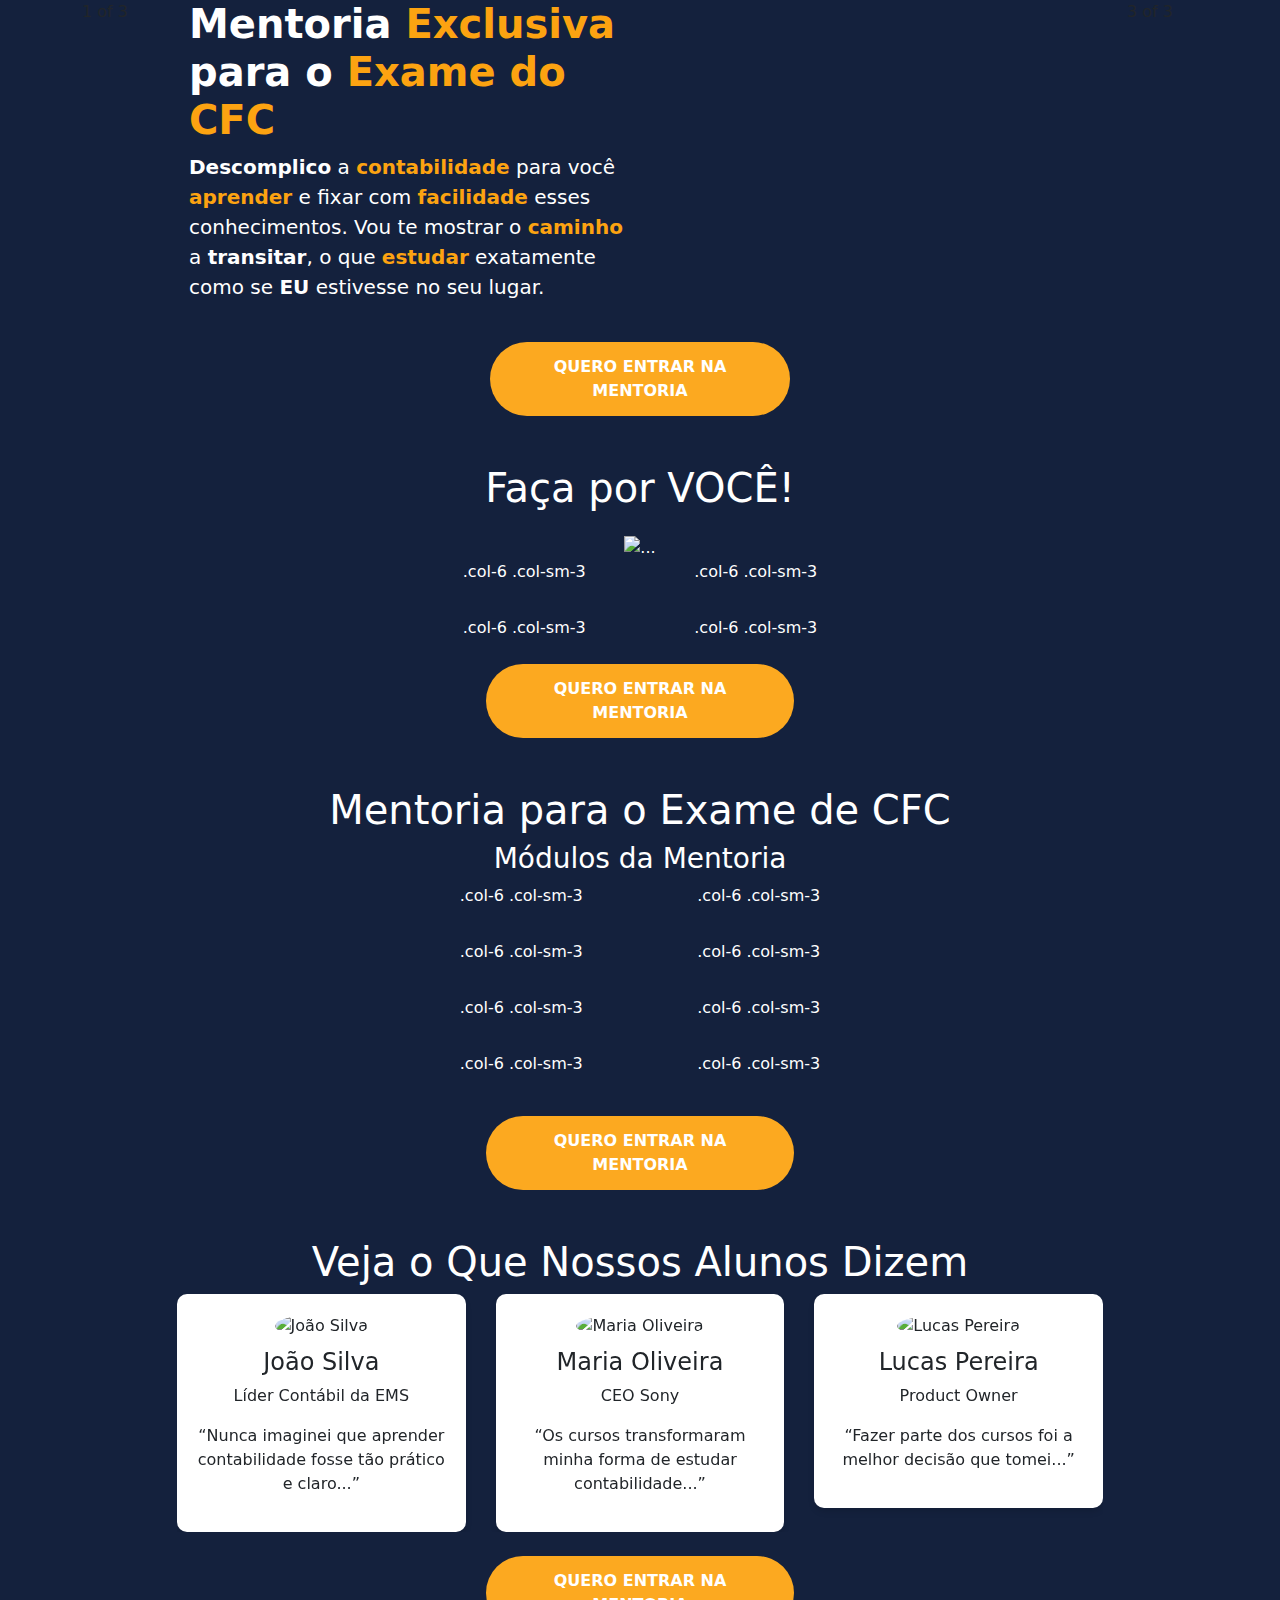
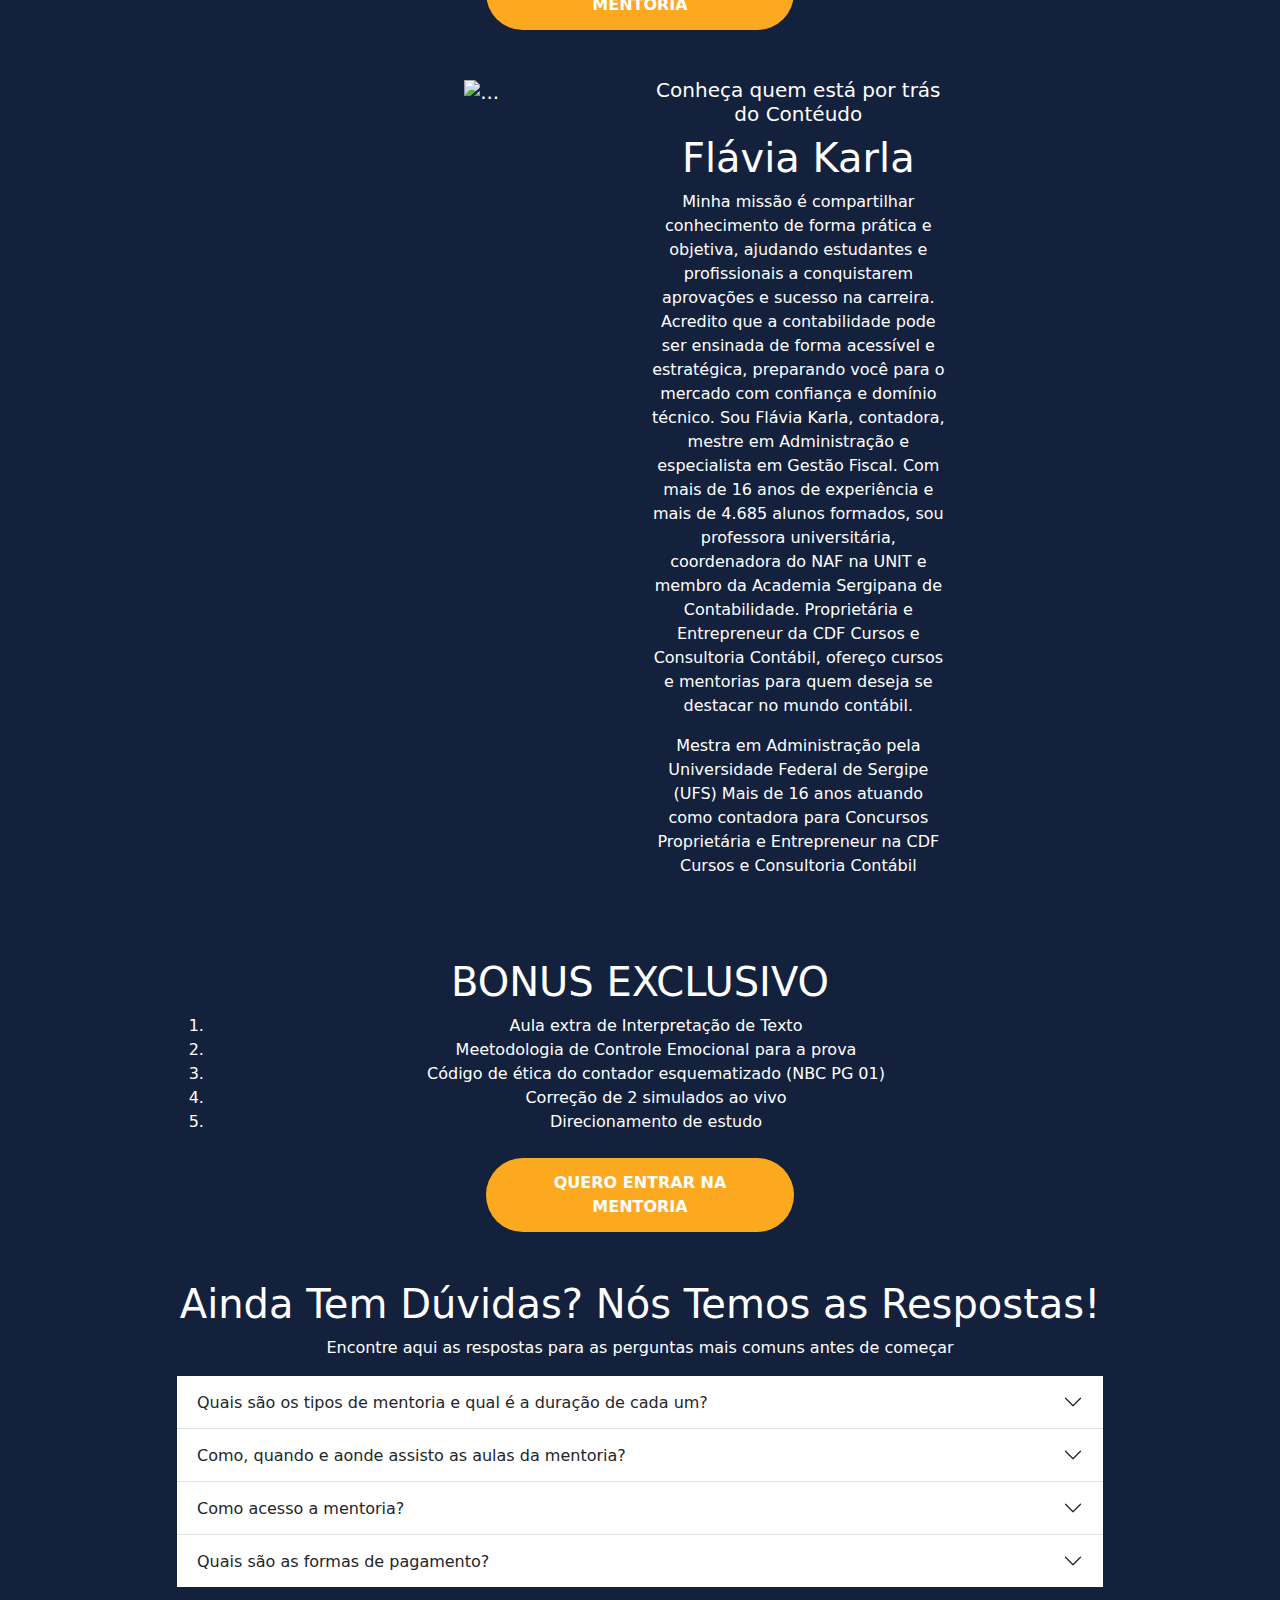
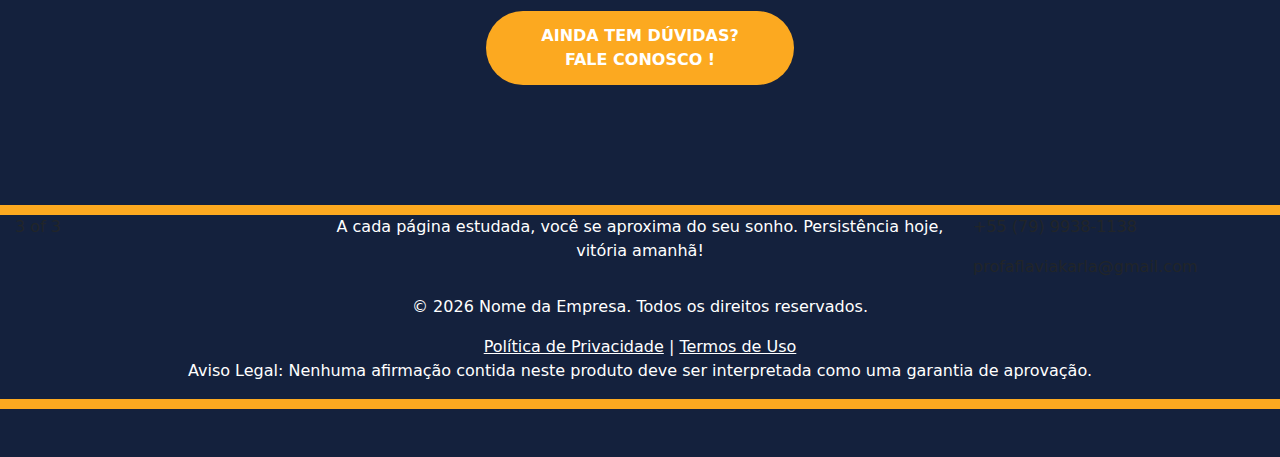
==== commit e6231181: "imgs adicionadas" ====
--- a/src/index.html
+++ b/src/index.html
@@ -7,7 +7,7 @@
 
 
     <title>Flávia Karla</title>
-    <link rel="shortcut icon"  type="image/x-icon" href="image\favicon\favicon.ico">
+    <link rel="shortcut icon" type="image/x-icon" href="image\favicon\favicon.ico">
     <link rel="apple-touch-icon" sizes="180x180" href="image\favicon\apple-touch-icon.png">
     <link rel="icon" type="image/png" sizes="32x32" href="image\favicon\favicon-32x32.png">
     <link rel="icon" type="image/png" sizes="16x16" href="image\favicon\favicon-16x16.png">
@@ -44,27 +44,38 @@
 
                 <div class="col-10" style="background-color: #14213D;">
 
-                    <!--Frame 1 - HERO-->
-                    <section class="my-5 my-md-7 my-lg-9">
-
-                        <img src="..." class="img-fluid" alt="...">
-                        <img src="..." class="img-fluid" alt="...">
-
-                        <h1 class="text-center">
-                            Mentoria Exclusiva para o Exame do CFC
-                        </h1>
-
-                        <p class="lead text-center">
-                            Descomplico a contabilidade para
-                            você aprender e fixar com facilidade esses conhecimentos. Vou te mostrar o caminho
-                            a transitar, o que estudar exatamente
-                            como se EU estivesse no seu lugar.
-                        </p>
-
-                        <div class="d-grid gap-2 col-4  mt-4 mx-auto  ">
-                            <button class="btn btn-bd-primary  " type="button">QUERO ENTRAR NA MENTORIA</button>
-                        </div>
-
+                    <!-- HERO SECTION -->
+                    <section class="background_hero">
+                        <div class="background_hero container">
+                            <div class="row align-items-center">
+
+                                <!-- Texto -->
+                                <div class="col-md-6 text-white">
+                                    <h1 class="fw-bold">Mentoria <span class="text-highlight">Exclusiva</span> para o
+                                        <span class="text-highlight">Exame do CFC</span>
+                                    </h1>
+
+                                    <p class="lead">
+                                        <span class="fw-bold">Descomplico</span> a <span
+                                            class="text-highlight">contabilidade</span> para você
+                                        <span class="text-highlight">aprender</span> e fixar com <span
+                                            class="text-highlight">facilidade</span> esses conhecimentos.
+                                        Vou te mostrar o <span class="text-highlight">caminho</span> a <span
+                                            class="fw-bold">transitar</span>, o que
+                                        <span class="text-highlight">estudar</span> exatamente como se <span
+                                            class="fw-bold">EU</span> estivesse no seu lugar.
+                                    </p>
+
+                                </div>
+                                
+
+                            </div>
+
+                            <!-- Botão abaixo do conteúdo -->
+                            <div class="d-grid gap-2 col-4  mt-4 mx-auto  ">
+                                <button class="btn btn-bd-primary  " type="button">QUERO ENTRAR NA MENTORIA</button>
+                            </div>
+                        </div>
                     </section>
 
                     <!-- Frame 2 - Bene ficios dos Cursos-->
@@ -387,81 +398,7 @@
 
                     </section>
 
-                    <!-- FRAME 8 - FOOTER -->
-                    <footer class="py-3 py-md-5 py-lg-7">
-                        <img src="" alt="">
-                        <div class="row justify-content-center"
-                            style="border-style: solid; border-width: 10px;border-color: #FCA920;">
-                            <!-- Coluna 1: Logo -->
-                            <div class="col-md-3" style="background-color: #14213D;">
-                                <img src="" alt="" name="ImagemLogoBgEscuro">
-                                3 of 3
-                            </div>
-
-                            <!-- Coluna 2: TEXTO MOTIVACIONAL -->
-                            <div class="col-md-6" style="background-color: #14213D;">
-                                <p class="text text-center">A cada página estudada, você se aproxima do seu sonho.
-                                    Persistência hoje, vitória amanhã!</p>
-                            </div>
-
-                            <!-- Coluna 3: Links -->
-                            <div class="col-md-3" style="background-color: #14213D;">
-
-                                <div class="row">
-
-                                    <!-- NUMERO PARA CONTATO/EMAIL -->
-                                    <p>
-                                        +55 (79) 9938-1138
-                                    </p>
-
-                                    <p>
-                                        profaflaviakarla@gmail.com
-                                    </p>
-                                    <div class="col-md-4" style="background-color: #14213D;">
-
-                                    </div>
-            
-                                    <div class="col-md-4" style="background-color: #14213D;">
-
-                                    </div>
-
-                                    <div class="col-md-4" style="background-color: #14213D;">
-
-                                    </div>
-
-                                </div>
-
-                            </div>
-
-
-                            <!-- Copyright -->
-                            <p class="text-center text">
-                                &copy; <span id="year"></span> Nome da Empresa. Todos os direitos reservados.
-                            </p>
-                            <div class="row justify-content-center" style="background-color: #14213D;">
-                                <div class="col-auto">
-                                    <a href="/politica-de-privacidade" class="text-white">Política de Privacidade</a>
-                                    <A:blank class="text-center">|</A:blank>
-                                    <a href="/termos-de-uso" class="text-white">Termos de Uso</a>
-                                </div>
-                            </div>
-
-
-
-                            <!-- Aviso Legal -->
-                            <p class="text-center text">
-                                Aviso Legal: Nenhuma afirmação contida neste produto deve ser interpretada como uma
-                                garantia de aprovação.
-                            </p>
-
-
-                            <!-- Script para atualizar o ano automaticamente -->
-                            <script>
-                                document.getElementById("year").textContent = new Date().getFullYear();
-                            </script>
-
-                        </div>
-                    </footer>
+
 
                 </div>
 
@@ -470,7 +407,81 @@
                 </div>
             </div>
         </div>
-
+        <!-- FRAME 8 - FOOTER -->
+        <footer class="py-3 py-md-5 py-lg-7">
+            <img src="" alt="">
+            <div class="row justify-content-center"
+                style="border-style: solid; border-width: 10px;border-color: #FCA920;">
+                <!-- Coluna 1: Logo -->
+                <div class="col-md-3" style="background-color: #14213D;">
+                    <img src="" alt="" name="ImagemLogoBgEscuro">
+                    3 of 3
+                </div>
+
+                <!-- Coluna 2: TEXTO MOTIVACIONAL -->
+                <div class="col-md-6" style="background-color: #14213D;">
+                    <p class="text text-center">A cada página estudada, você se aproxima do seu sonho.
+                        Persistência hoje, vitória amanhã!</p>
+                </div>
+
+                <!-- Coluna 3: Links -->
+                <div class="col-md-3" style="background-color: #14213D;">
+
+                    <div class="row">
+
+                        <!-- NUMERO PARA CONTATO/EMAIL -->
+                        <p>
+                            +55 (79) 9938-1138
+                        </p>
+
+                        <p>
+                            profaflaviakarla@gmail.com
+                        </p>
+                        <div class="col-md-4" style="background-color: #14213D;">
+
+                        </div>
+
+                        <div class="col-md-4" style="background-color: #14213D;">
+
+                        </div>
+
+                        <div class="col-md-4" style="background-color: #14213D;">
+
+                        </div>
+
+                    </div>
+
+                </div>
+
+
+                <!-- Copyright -->
+                <p class="text-center text">
+                    &copy; <span id="year"></span> Nome da Empresa. Todos os direitos reservados.
+                </p>
+                <div class="row justify-content-center" style="background-color: #14213D;">
+                    <div class="col-auto">
+                        <a href="/politica-de-privacidade" class="text-white">Política de Privacidade</a>
+                        <A:blank class="text-center">|</A:blank>
+                        <a href="/termos-de-uso" class="text-white">Termos de Uso</a>
+                    </div>
+                </div>
+
+
+
+                <!-- Aviso Legal -->
+                <p class="text-center text">
+                    Aviso Legal: Nenhuma afirmação contida neste produto deve ser interpretada como uma
+                    garantia de aprovação.
+                </p>
+
+
+                <!-- Script para atualizar o ano automaticamente -->
+                <script>
+                    document.getElementById("year").textContent = new Date().getFullYear();
+                </script>
+
+            </div>
+        </footer>
     </main>
 </body>
 
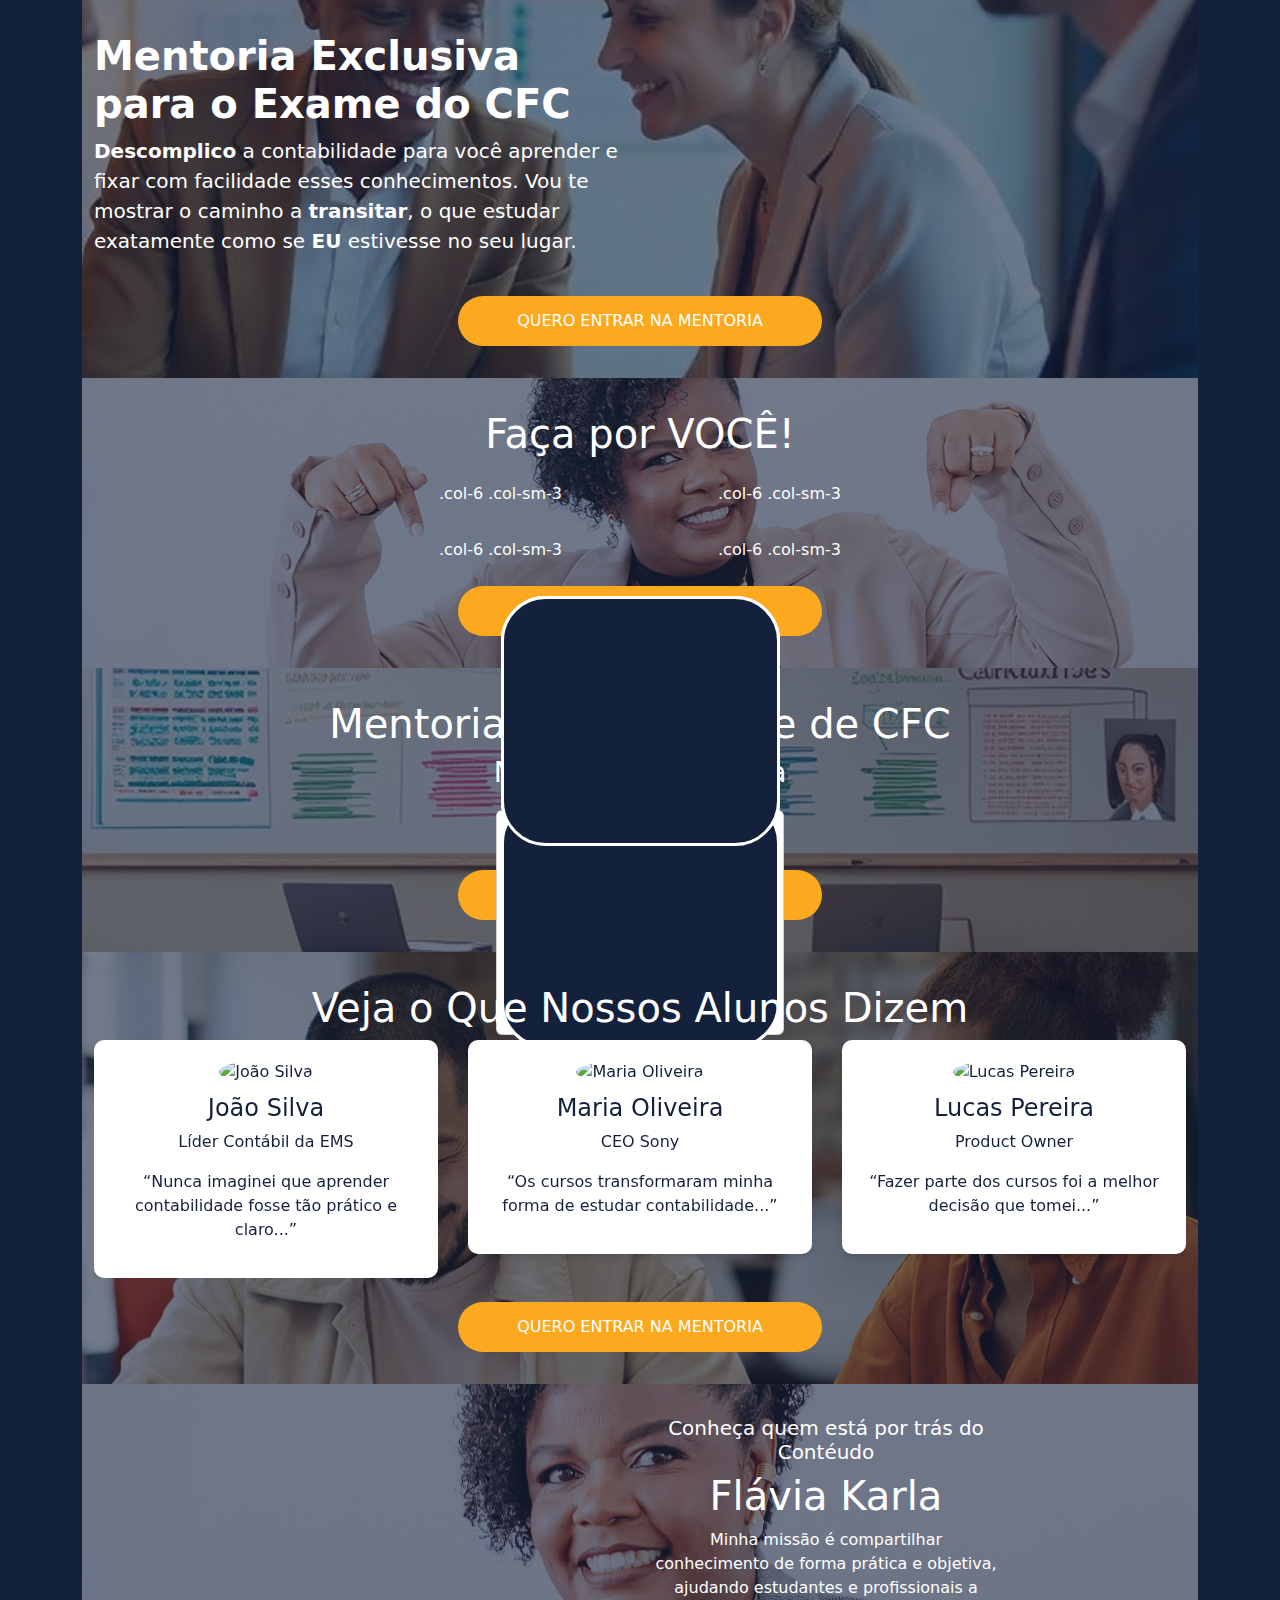
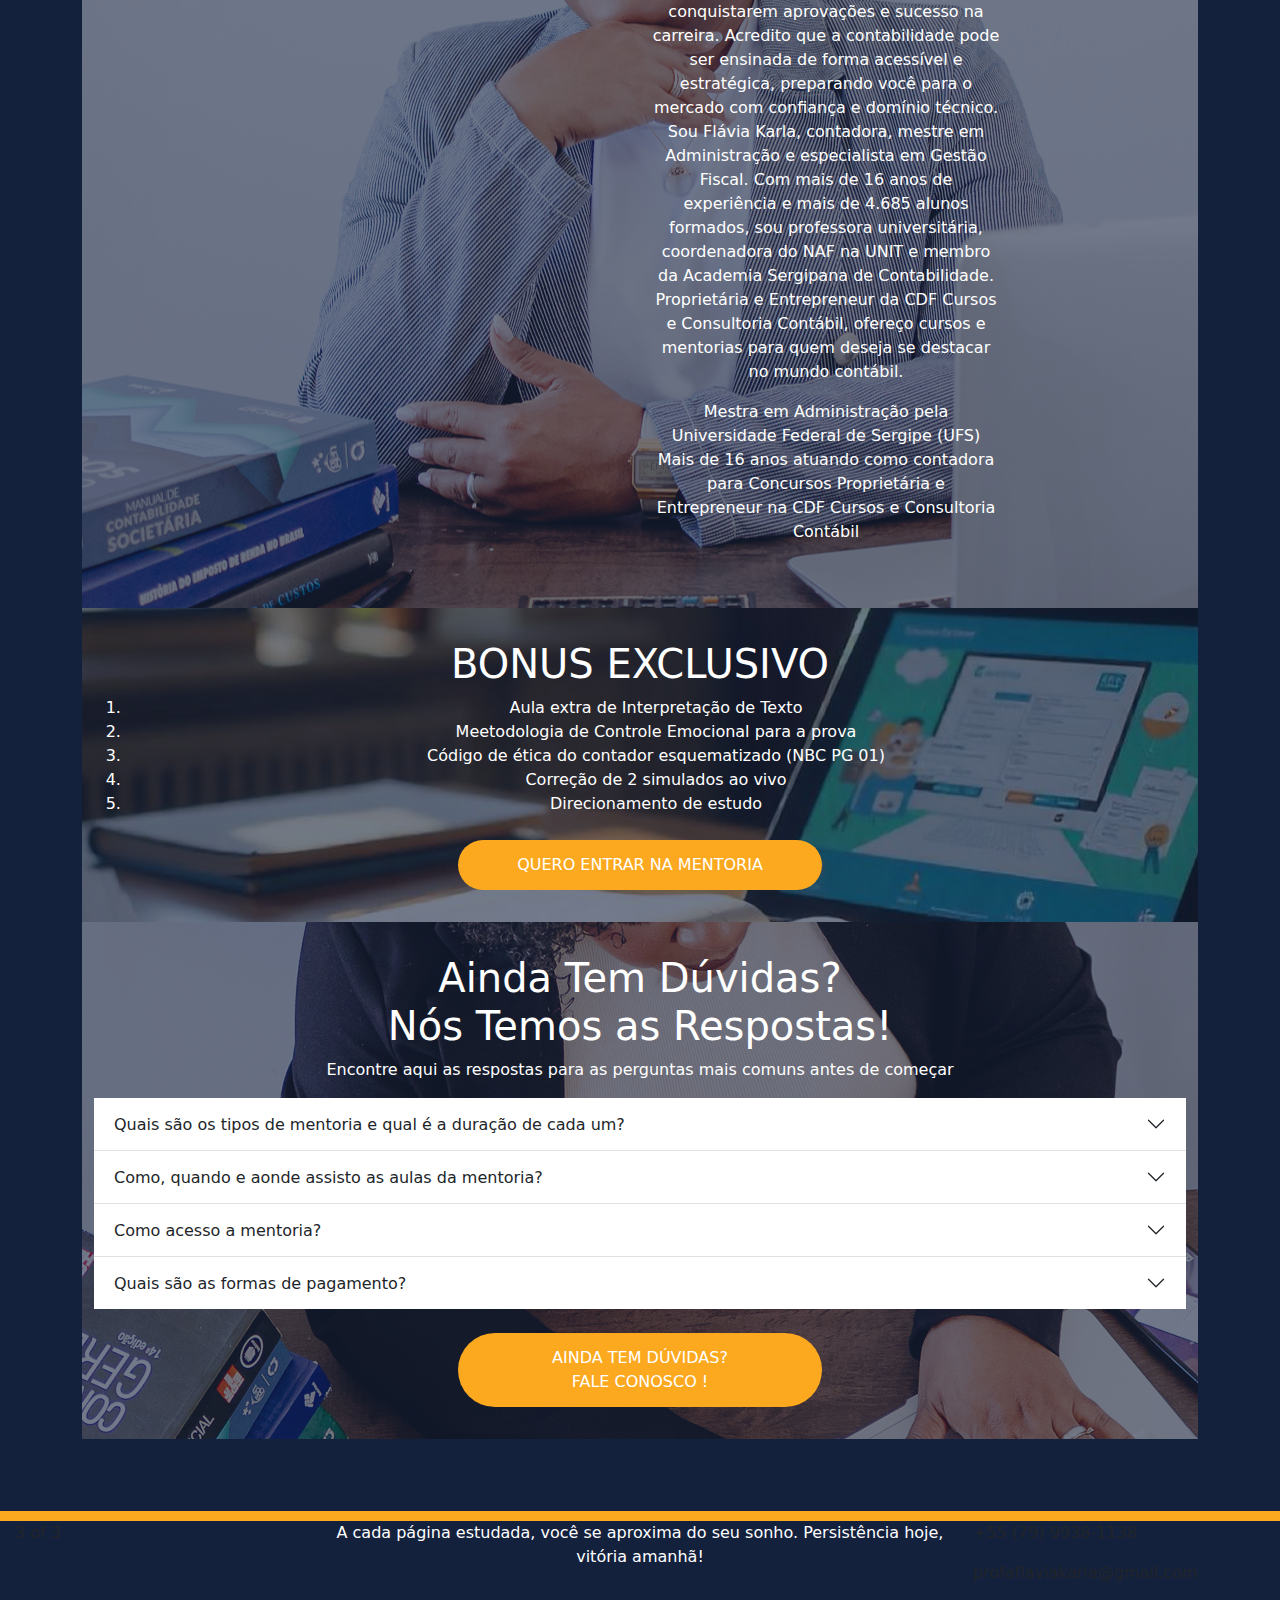
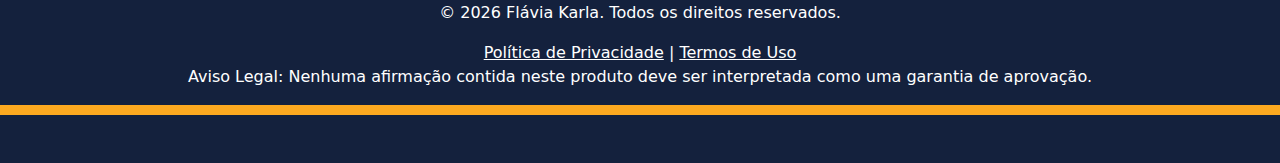
==== commit 43b491a2: "UPADATE" ====
--- a/src/index.html
+++ b/src/index.html
@@ -12,7 +12,11 @@
     <link rel="icon" type="image/png" sizes="32x32" href="image\favicon\favicon-32x32.png">
     <link rel="icon" type="image/png" sizes="16x16" href="image\favicon\favicon-16x16.png">
     <link rel="manifest" href="image\favicon\site.webmanifest">
-    <link rel="stylesheet" href="css\style.css">
+
+    <link rel="stylesheet" href="css/style.css">
+    <link rel="stylesheet" href="css/sectionBg.css">
+    <link rel="stylesheet" href="css/cardBox.css">
+
     <script src="src\js\index.js"></script>
 
     <!-- BootStrap CSS -->
@@ -30,386 +34,398 @@
     <!-- Swiper.js JavaScript -->
     <script src="https://cdn.jsdelivr.net/npm/swiper@11/swiper-bundle.min.js"></script>
 
-
 </head>
 
 <body style="background-color: #14213D;">
     <main>
         <div class="container mx-auto">
-            <div class="row">
-
-                <div class="col-1" style="background-color: #14213D;">
-                    1 of 3
-                </div>
-
-                <div class="col-10" style="background-color: #14213D;">
-
-                    <!-- HERO SECTION -->
-                    <section class="background_hero">
-                        <div class="background_hero container">
-                            <div class="row align-items-center">
-
-                                <!-- Texto -->
-                                <div class="col-md-6 text-white">
-                                    <h1 class="fw-bold">Mentoria <span class="text-highlight">Exclusiva</span> para o
-                                        <span class="text-highlight">Exame do CFC</span>
-                                    </h1>
-
-                                    <p class="lead">
-                                        <span class="fw-bold">Descomplico</span> a <span
-                                            class="text-highlight">contabilidade</span> para você
-                                        <span class="text-highlight">aprender</span> e fixar com <span
-                                            class="text-highlight">facilidade</span> esses conhecimentos.
-                                        Vou te mostrar o <span class="text-highlight">caminho</span> a <span
-                                            class="fw-bold">transitar</span>, o que
-                                        <span class="text-highlight">estudar</span> exatamente como se <span
-                                            class="fw-bold">EU</span> estivesse no seu lugar.
-                                    </p>
-
+            <section>
+                <div class="section1 section-bg d-flex align-items-center justify-content-center">
+                    <div class="section-content container">
+                        <div class="row align-items-center">
+                            <!-- Texto -->
+                            <div class="col-12 col-md-6 text-white text-center text-md-start">
+                                <h1 class="fw-bold">Mentoria <span class="text-highlight">Exclusiva</span> para o
+                                    <span class="text-highlight">Exame do CFC</span>
+                                </h1>
+                                <p class="lead">
+                                    <span class="fw-bold">Descomplico</span> a <span
+                                        class="text-highlight">contabilidade</span> para você
+                                    <span class="text-highlight">aprender</span> e fixar com <span
+                                        class="text-highlight">facilidade</span> esses conhecimentos.
+                                    Vou te mostrar o <span class="text-highlight">caminho</span> a <span
+                                        class="fw-bold">transitar</span>, o que
+                                    <span class="text-highlight">estudar</span> exatamente como se <span
+                                        class="fw-bold">EU</span> estivesse no seu lugar.
+                                </p>
+                            </div>
+                        </div>
+
+                        <!-- Botão abaixo do conteúdo -->
+                        <div class="d-grid gap-2 col-10 col-md-4 mt-4 mx-auto">
+                            <button class="btn btn-bd-primary" type="button">QUERO ENTRAR NA MENTORIA</button>
+                        </div>
+                    </div>
+                </div>
+
+            </section>
+
+
+            <!-- Frame 2 - Bene ficios dos Cursos-->
+            <section
+                class="section2 section-bg d-flex flex-column justify-content-center align-items-center text-center">
+
+                <div class="container section-content ">
+
+                    <h1 class="text-center mb-4">Faça por VOCÊ!</h1>
+
+                    <div class="row justify-content-center gy-3">
+                        <div class="col-6 col-sm-3 text-center">.col-6 .col-sm-3</div>
+                        <div class="col-6 col-sm-3 text-center">.col-6 .col-sm-3</div>
+
+                        <!-- Quebra de linha para telas menores -->
+                        <div class="w-100"></div>
+
+                        <div class="col-6 col-sm-3 text-center">.col-6 .col-sm-3</div>
+                        <div class="col-6 col-sm-3 text-center">.col-6 .col-sm-3</div>
+                    </div>
+
+                    <!-- Botão abaixo do conteúdo -->
+                    <div class="d-grid gap-2 col-10 col-md-4 mt-4 mx-auto">
+                        <button class="btn btn-bd-primary" type="button">QUERO ENTRAR NA MENTORIA</button>
+                    </div>
+
+                </div>
+
+            </section>
+
+            <!-- FRAME 3 - MODULOS DA MENTORIA-->
+            <section
+                class="section3 section-bg d-flex flex-column justify-content-center align-items-center text-center">
+
+                <div class="container section-content ">
+
+                    <h1 class="text-center">Mentoria para o Exame de CFC </h1>
+
+                    <h3 class="text-center"> Módulos da Mentoria</h3>
+
+                    <div class="row justify-content-center gy-3">
+
+                        <div class="boxText col-6 col-sm-3 text-center">
+                            <div class="card" style="width: 18rem;">
+                                <div class="card-body">
+                                    <h5 class="card-title">Card title</h5>
+                                    <h6 class="card-subtitle mb-2 text-body-secondary">Card subtitle</h6>
+                                    <p class="card-text">Some quick example text to build on the card title and make up
+                                        the bulk of the card's content.</p>
+                                    <a href="#" class="card-link">Card link</a>
+                                    <a href="#" class="card-link">Another link</a>
                                 </div>
-                                
-
-                            </div>
-
-                            <!-- Botão abaixo do conteúdo -->
-                            <div class="d-grid gap-2 col-4  mt-4 mx-auto  ">
-                                <button class="btn btn-bd-primary  " type="button">QUERO ENTRAR NA MENTORIA</button>
-                            </div>
-                        </div>
-                    </section>
-
-                    <!-- Frame 2 - Bene ficios dos Cursos-->
-                    <section
-                        class="my-5 my-md-7 my-lg-9 d-flex flex-column justify-content-center align-items-center text-center">
-
-                        <h1 class="text text-center mb-4">Faça por VOCÊ!</h1>
-
-                        <img src="..." class="img-fluid" alt="...">
-
-                        <div class="container">
-                            <div class="row justify-content-center gy-3">
-                                <div class="col-6 col-sm-3 text">.col-6 .col-sm-3</div>
-                                <div class="col-6 col-sm-3 text">.col-6 .col-sm-3</div>
-
-                                <!-- Quebra de linha para telas menores -->
-                                <div class="w-100"></div>
-
-                                <div class="col-6 col-sm-3 text">.col-6 .col-sm-3</div>
-                                <div class="col-6 col-sm-3 text">.col-6 .col-sm-3</div>
-                            </div>
-                        </div>
+                            </div>
+                        </div>
+
+                        <div class="boxText col-6 col-sm-3 align-self-end text">.col-6 .col-sm-3</div>
+
+                        <!-- Quebra de linha para telas menores -->
+                        <div class="w-100"></div>
+
+                        <div class=" boxText col-6 col-sm-3 text">.col-6 .col-sm-3</div>
+                        <div class="boxText col-6 col-sm-3 align-self-end text">.col-6 .col-sm-3</div>
+
+                        <!-- Quebra de linha para telas menores -->
+                        <div class="w-100"></div>
+
+                        <div class="boxText col-6 col-sm-3 text">.col-6 .col-sm-3</div>
+                        <div class="boxText col-6 col-sm-3 align-self-end text">.col-6 .col-sm-3</div>
+
+                        <!-- Quebra de linha para telas menores -->
+                        <div class="w-100"></div>
+
+                        <div class="boxText col-6 col-sm-3 text">.col-6 .col-sm-3</div>
+                        <div class="boxText col-6 col-sm-3  align-self-end text">.col-6 .col-sm-3</div>
+                        <!-- Quebra de linha para telas menores -->
+                        <div class="w-100"></div>
+
+                    </div>
+
+                    <!-- Botão abaixo do conteúdo -->
+                    <div class="d-grid gap-2 col-10 col-md-4 mt-4 mx-auto">
+                        <button class="btn btn-bd-primary" type="button">QUERO ENTRAR NA MENTORIA</button>
+                    </div>
+                </div>
+
+            </section>
+
+
+
+            <!-- FRAME 4 - DEPOIMENTOS -->
+            <section
+                class="section4 section-bg d-flex flex-column justify-content-center align-items-center text-center">
+
+                <div class="container section-content ">
+                    <h1 class="text-center"> Veja o Que Nossos Alunos Dizem </h1>
+
+
+                    <div class="swiper mySwiper">
+                        <div class="swiper-wrapper">
+                            <!-- Slide 1 -->
+                            <div class="swiper-slide">
+                                <div class="testimonial-card">
+                                    <img src="avatar1.png" alt="João Silva">
+                                    <h4>João Silva</h4>
+                                    <p>Líder Contábil da EMS</p>
+                                    <p>“Nunca imaginei que aprender contabilidade fosse tão prático e claro...”</p>
+                                </div>
+                            </div>
+
+                            <!-- Slide 2 -->
+                            <div class="swiper-slide">
+                                <div class="testimonial-card">
+                                    <img src="avatar2.png" alt="Maria Oliveira">
+                                    <h4>Maria Oliveira</h4>
+                                    <p>CEO Sony</p>
+                                    <p>“Os cursos transformaram minha forma de estudar contabilidade...”</p>
+                                </div>
+                            </div>
+
+                            <!-- Slide 3 -->
+                            <div class="swiper-slide">
+                                <div class="testimonial-card">
+                                    <img src="avatar3.png" alt="Lucas Pereira">
+                                    <h4>Lucas Pereira</h4>
+                                    <p>Product Owner</p>
+                                    <p>“Fazer parte dos cursos foi a melhor decisão que tomei...”</p>
+                                </div>
+                            </div>
+                        </div>
+
+                        <!-- Botões de navegação -->
+                        <div class="swiper-button-next"></div>
+                        <div class="swiper-button-prev"></div>
+                    </div>
+
+                    <!-- Botão abaixo do conteúdo -->
+                    <div class="d-grid gap-2 col-10 col-md-4 mt-4 mx-auto">
+                        <button class="btn btn-bd-primary" type="button">QUERO ENTRAR NA MENTORIA</button>
+                    </div>
+
+                    <script>
+                        var swiper = new Swiper(".mySwiper", {
+                            slidesPerView: 1,
+                            spaceBetween: 30,
+                            loop: true,
+                            navigation: {
+                                nextEl: ".swiper-button-next",
+                                prevEl: ".swiper-button-prev",
+                            },
+                            breakpoints: {
+                                768: {
+                                    slidesPerView: 2
+                                },
+                                1024: {
+                                    slidesPerView: 3
+                                }
+                            }
+                        });
+                    </script>
+
+                    <style>
+                        .testimonial-card {
+                            background: white;
+                            padding: 20px;
+                            border-radius: 10px;
+                            text-align: center;
+                            box-shadow: 0px 4px 6px rgba(0, 0, 0, 0.1);
+                        }
+
+                        .testimonial-card img {
+                            width: 50px;
+                            border-radius: 50%;
+                            margin-bottom: 10px;
+                        }
+                    </style>
+                </div>
+            </section>
+
+            <!-- FRAME 5 - CRIADOR DO CONTEÚDO -->
+            <section
+                class="section5 section-bg d-flex flex-column justify-content-center align-items-center text-center">
+
+                <div class="container section-content ">
+                    <div class="row justify-content-center">
+                        <div class="col-6 col-md-4 mb-3">
+
+                            <img src="image/frame_5/perfil_moldura" alt="">
+                        </div>
+
+                        <div class="col-6 col-md-4 mb-3">
+
+                            <div class="text-center">
+
+                                <h5 class="text">
+                                    Conheça quem está por trás do Contéudo
+                                </h5>
+
+                                <h1 class="text">Flávia Karla</h1>
+
+                                <p class="text">
+                                    Minha missão é compartilhar conhecimento de forma prática e objetiva, ajudando
+                                    estudantes e
+                                    profissionais a conquistarem aprovações e sucesso na carreira. Acredito que a
+                                    contabilidade
+                                    pode ser ensinada de forma acessível e estratégica, preparando você para o
+                                    mercado
+                                    com
+                                    confiança e domínio técnico.
+
+                                    Sou Flávia Karla, contadora, mestre em Administração e especialista em Gestão
+                                    Fiscal. Com
+                                    mais de 16 anos de experiência e mais de 4.685 alunos formados, sou professora
+                                    universitária, coordenadora do NAF na UNIT e membro da Academia Sergipana de
+                                    Contabilidade.
+                                    Proprietária e Entrepreneur da CDF Cursos e Consultoria Contábil, ofereço cursos
+                                    e
+                                    mentorias
+                                    para quem deseja se destacar no mundo contábil.
+
+                                </p>
+
+                                <p class="text">
+                                    Mestra em Administração pela Universidade Federal de Sergipe (UFS)
+                                    Mais de 16 anos atuando como contadora para Concursos
+                                    Proprietária e Entrepreneur na CDF Cursos e Consultoria Contábil
+                                </p>
+                            </div>
+                        </div>
+                    </div>
+                </div>
+            </section>
+
+            <!-- BÔNUS EXCLUSICO-->
+            <section
+                class="section6 section-bg d-flex flex-column justify-content-center align-items-center text-center">
+
+                <div class="container section-content ">
+
+                    <div class="text">
+                        <h1 class="text-center">BONUS EXCLUSIVO</h1>
+
+                        <ol class="text-center">
+                            <li>Aula extra de Interpretação de Texto</li>
+                            <li>⁠Meetodologia de Controle Emocional para a prova</li>
+                            <li>Código de ética do contador esquematizado (NBC PG 01)</li>
+                            <li>⁠Correção de 2 simulados ao vivo</li>
+                            <li>⁠Direcionamento de estudo</li>
+                        </ol>
 
                         <!-- Botão abaixo do conteúdo -->
-                        <div class="d-grid gap-2 col-4  mt-4 mx-auto  ">
-                            <button class="btn btn-bd-primary  " type="button">QUERO ENTRAR NA MENTORIA</button>
-                        </div>
-
-                    </section>
-
-                    <!-- FRAME 3 - MODULOS DA MENTORIA-->
-                    <section
-                        class="my-5 my-md-7 my-lg-9 d-flex flex-column justify-content-center align-items-center text-center">
-                        <h1 class="text text-center">Mentoria para o Exame de CFC </h1>
-
-                        <h3 class="text text-center"> Módulos da Mentoria</h3>
-
-                        <div class="row justify-content-center gy-3">
-
-                            <div class="col-6 col-sm-3 text">.col-6 .col-sm-3</div>
-                            <div class="col-6 col-sm-3 text">.col-6 .col-sm-3</div>
-
-                            <!-- Quebra de linha para telas menores -->
-                            <div class="w-100"></div>
-
-                            <div class="col-6 col-sm-3 text">.col-6 .col-sm-3</div>
-                            <div class="col-6 col-sm-3 text">.col-6 .col-sm-3</div>
-
-                            <!-- Quebra de linha para telas menores -->
-                            <div class="w-100"></div>
-
-                            <div class="col-6 col-sm-3 text">.col-6 .col-sm-3</div>
-                            <div class="col-6 col-sm-3 text">.col-6 .col-sm-3</div>
-
-                            <!-- Quebra de linha para telas menores -->
-                            <div class="w-100"></div>
-
-                            <div class="col-6 col-sm-3 text">.col-6 .col-sm-3</div>
-                            <div class="col-6 col-sm-3 text">.col-6 .col-sm-3</div>
-                            <!-- Quebra de linha para telas menores -->
-                            <div class="w-100"></div>
-
-                        </div>
-
-                        <!-- Botão abaixo do conteúdo -->
-                        <div class="d-grid gap-2 col-4  mt-4 mx-auto  ">
-                            <button class="btn btn-bd-primary  " type="button">QUERO ENTRAR NA MENTORIA</button>
-                        </div>
-
-                    </section>
-
-
-
-                    <!-- FRAME 4 - DEPOIMENTOS -->
-                    <section class="my-5 my-md-7 my-lg-9">
-                        <h1 class="text-center"> Veja o Que Nossos Alunos Dizem </h1>
-
-
-                        <div class="swiper mySwiper">
-                            <div class="swiper-wrapper">
-                                <!-- Slide 1 -->
-                                <div class="swiper-slide">
-                                    <div class="testimonial-card">
-                                        <img src="avatar1.png" alt="João Silva">
-                                        <h4>João Silva</h4>
-                                        <p>Líder Contábil da EMS</p>
-                                        <p>“Nunca imaginei que aprender contabilidade fosse tão prático e claro...”</p>
-                                    </div>
-                                </div>
-
-                                <!-- Slide 2 -->
-                                <div class="swiper-slide">
-                                    <div class="testimonial-card">
-                                        <img src="avatar2.png" alt="Maria Oliveira">
-                                        <h4>Maria Oliveira</h4>
-                                        <p>CEO Sony</p>
-                                        <p>“Os cursos transformaram minha forma de estudar contabilidade...”</p>
-                                    </div>
-                                </div>
-
-                                <!-- Slide 3 -->
-                                <div class="swiper-slide">
-                                    <div class="testimonial-card">
-                                        <img src="avatar3.png" alt="Lucas Pereira">
-                                        <h4>Lucas Pereira</h4>
-                                        <p>Product Owner</p>
-                                        <p>“Fazer parte dos cursos foi a melhor decisão que tomei...”</p>
-                                    </div>
-                                </div>
-                            </div>
-
-                            <!-- Botões de navegação -->
-                            <div class="swiper-button-next"></div>
-                            <div class="swiper-button-prev"></div>
-                        </div>
-
-                        <!-- Botão abaixo do conteúdo -->
-                        <div class="d-grid gap-2 col-4  mt-4 mx-auto  ">
-                            <button class="btn btn-bd-primary  " type="button">QUERO ENTRAR NA MENTORIA</button>
-                        </div>
-
-                        <script>
-                            var swiper = new Swiper(".mySwiper", {
-                                slidesPerView: 1,
-                                spaceBetween: 30,
-                                loop: true,
-                                navigation: {
-                                    nextEl: ".swiper-button-next",
-                                    prevEl: ".swiper-button-prev",
-                                },
-                                breakpoints: {
-                                    768: {
-                                        slidesPerView: 2
-                                    },
-                                    1024: {
-                                        slidesPerView: 3
-                                    }
-                                }
-                            });
-                        </script>
-
-                        <style>
-                            .testimonial-card {
-                                background: white;
-                                padding: 20px;
-                                border-radius: 10px;
-                                text-align: center;
-                                box-shadow: 0px 4px 6px rgba(0, 0, 0, 0.1);
-                            }
-
-                            .testimonial-card img {
-                                width: 50px;
-                                border-radius: 50%;
-                                margin-bottom: 10px;
-                            }
-                        </style>
-                    </section>
-
-                    <!-- FRAME 5 - CRIADOR DO CONTEÚDO -->
-                    <section class="my-5 my-md-7 my-lg-9">
-                        <div class="row justify-content-center">
-
-                            <div class="col-6 col-md-4 mb-3">
-                                <div class="text-center">
-                                    <h5 class="text">
-
-                                        <img src="..." class="img-fluid" alt="...">
-                                    </h5>
-                                </div>
-                            </div>
-
-                            <div class="col-6 col-md-4 mb-3">
-
-                                <div class="text-center">
-
-                                    <h5 class="text">
-                                        Conheça quem está por trás do Contéudo
-                                    </h5>
-
-                                    <h1 class="text">Flávia Karla</h1>
-
-                                    <p class="text">
-                                        Minha missão é compartilhar conhecimento de forma prática e objetiva, ajudando
-                                        estudantes e
-                                        profissionais a conquistarem aprovações e sucesso na carreira. Acredito que a
-                                        contabilidade
-                                        pode ser ensinada de forma acessível e estratégica, preparando você para o
-                                        mercado
-                                        com
-                                        confiança e domínio técnico.
-
-                                        Sou Flávia Karla, contadora, mestre em Administração e especialista em Gestão
-                                        Fiscal. Com
-                                        mais de 16 anos de experiência e mais de 4.685 alunos formados, sou professora
-                                        universitária, coordenadora do NAF na UNIT e membro da Academia Sergipana de
-                                        Contabilidade.
-                                        Proprietária e Entrepreneur da CDF Cursos e Consultoria Contábil, ofereço cursos
-                                        e
-                                        mentorias
-                                        para quem deseja se destacar no mundo contábil.
-
-                                    </p>
-
-                                    <p class="text">
-                                        Mestra em Administração pela Universidade Federal de Sergipe (UFS)
-                                        Mais de 16 anos atuando como contadora para Concursos
-                                        Proprietária e Entrepreneur na CDF Cursos e Consultoria Contábil
-                                    </p>
-                                </div>
-                            </div>
-                        </div>
-                    </section>
-
-                    <!-- BÔNUS EXCLUSICO-->
-                    <section class="my-5 my-md-7 my-lg-9">
-
-                        <div class="text">
-                            <h1 class="text-center">BONUS EXCLUSIVO</h1>
-
-                            <ol class="text-center">
-                                <li>Aula extra de Interpretação de Texto</li>
-                                <li>⁠Meetodologia de Controle Emocional para a prova</li>
-                                <li>Código de ética do contador esquematizado (NBC PG 01)</li>
-                                <li>⁠Correção de 2 simulados ao vivo</li>
-                                <li>⁠Direcionamento de estudo</li>
-                            </ol>
-
-                            <!-- Botão abaixo do conteúdo -->
-                            <div class="d-grid gap-2 col-4  mt-4 mx-auto  ">
-                                <button class="btn btn-bd-primary  " type="button">QUERO ENTRAR NA MENTORIA</button>
-                            </div>
-
-                        </div>
-                    </section>
-
-                    <!-- FRAME 7 - FAQ-->
-                    <section class="my-5 my-md-7 my-lg-9">
-                        <h1 class="text-center">
-                            Ainda Tem Dúvidas?
-                            Nós Temos as Respostas!
-                        </h1>
-
-                        <p class="text-center">
-                            Encontre aqui as respostas para as perguntas mais comuns antes de começar
-                        </p>
-
-                        <div class="accordion accordion-flush" id="accordionFlushExample">
-                            <div class="accordion-item">
-                                <h2 class="accordion-header">
-                                    <button class="accordion-button collapsed" type="button" data-bs-toggle="collapse"
-                                        data-bs-target="#flush-collapseOne" aria-expanded="false"
-                                        aria-controls="flush-collapseOne">
-                                        Quais são os tipos de mentoria e qual é a duração de cada um?
-                                    </button>
-                                </h2>
-                                <div id="flush-collapseOne" class="accordion-collapse collapse"
-                                    data-bs-parent="#accordionFlushExample">
-                                    <div class="accordion-body">Placeholder content for this accordion, which is
-                                        intended to demonstrate the <code>.accordion-flush</code> class. This is the
-                                        first item's accordion body.</div>
-                                </div>
-                            </div>
-                            <div class="accordion-item">
-                                <h2 class="accordion-header">
-                                    <button class="accordion-button collapsed" type="button" data-bs-toggle="collapse"
-                                        data-bs-target="#flush-collapseTwo" aria-expanded="false"
-                                        aria-controls="flush-collapseTwo">
-                                        Como, quando e aonde assisto as aulas da mentoria?
-                                    </button>
-                                </h2>
-                                <div id="flush-collapseTwo" class="accordion-collapse collapse"
-                                    data-bs-parent="#accordionFlushExample">
-                                    <div class="accordion-body">Placeholder content for this accordion, which is
-                                        intended to demonstrate the <code>.accordion-flush</code> class. This is the
-                                        second item's accordion body. Let's imagine this being filled with some actual
-                                        content.</div>
-                                </div>
-                            </div>
-
-                            <div class="accordion-item">
-                                <h2 class="accordion-header">
-                                    <button class="accordion-button collapsed" type="button" data-bs-toggle="collapse"
-                                        data-bs-target="#flush-collapseThree" aria-expanded="false"
-                                        aria-controls="flush-collapseThree">
-                                        Como acesso a mentoria?
-                                    </button>
-                                </h2>
-                                <div id="flush-collapseThree" class="accordion-collapse collapse"
-                                    data-bs-parent="#accordionFlushExample">
-                                    <div class="accordion-body">tive of how this would look in a real-world
-                                        application.</div>
-                                </div>
-                            </div>
-
-                            <div class="accordion-item">
-                                <h2 class="accordion-header">
-                                    <button class="accordion-button collapsed" type="button" data-bs-toggle="collapse"
-                                        data-bs-target="#flush-collapseFour" aria-expanded="false"
-                                        aria-controls="flush-collapseFour">
-                                        Quais são as formas de pagamento? </button>
-                                </h2>
-                                <div id="flush-collapseFour" class="accordion-collapse collapse"
-                                    data-bs-parent="#accordionFlushExample">
-                                    <div class="accordion-body">Placeholder content for this accordion, which is
-                                        intended to demonstrate the <code>.accordion-flush</code> class. This is the
-                                        third item's accordion body. Nothing more exciting happening here in terms of
-                                        content, but just filling up the space to make it look, at least at first
-                                        glance, a bit more representative of how this would look in a real-world
-                                        application.</div>
-                                </div>
-                            </div>
-                        </div>
-
-                        <!-- Botão abaixo do conteúdo -->
-                        <div class="d-grid gap-2 col-4  mt-4 mx-auto  ">
-                            <button class="btn btn-bd-primary  " type="button">AINDA TEM DÚVIDAS?<br>FALE CONOSCO
-                                !</button>
-                        </div>
-
-
-                    </section>
-
-
-
-                </div>
-
-                <div class="col-1" style="background-color: #14213D;">
-                    3 of 3
-                </div>
-            </div>
+                        <div class="d-grid gap-2 col-10 col-md-4 mt-4 mx-auto">
+                            <button class="btn btn-bd-primary" type="button">QUERO ENTRAR NA MENTORIA</button>
+                        </div>
+
+
+                    </div>
+                </div>
+            </section>
+
+            <!-- FRAME 7 - FAQ-->
+            <section
+                class="section7 section-bg d-flex flex-column justify-content-center align-items-center text-center">
+
+                <div class="container section-content ">
+
+                    <h1 class=" align-items-center text-center">
+                        Ainda Tem Dúvidas?<br>
+                        Nós Temos as Respostas!
+                    </h1>
+
+                    <p class="text-center">
+                        Encontre aqui as respostas para as perguntas mais comuns antes de começar
+                    </p>
+
+                    <div class="accordion accordion-flush" id="accordionFlushExample">
+                        <div class="accordion-item">
+                            <h2 class="accordion-header">
+                                <button class="accordion-button collapsed" type="button" data-bs-toggle="collapse"
+                                    data-bs-target="#flush-collapseOne" aria-expanded="false"
+                                    aria-controls="flush-collapseOne">
+                                    Quais são os tipos de mentoria e qual é a duração de cada um?
+                                </button>
+                            </h2>
+                            <div id="flush-collapseOne" class="accordion-collapse collapse"
+                                data-bs-parent="#accordionFlushExample">
+                                <div class="accordion-body">Placeholder content for this accordion, which is
+                                    intended to demonstrate the <code>.accordion-flush</code> class. This is the
+                                    first item's accordion body.</div>
+                            </div>
+                        </div>
+                        <div class="accordion-item">
+                            <h2 class="accordion-header">
+                                <button class="accordion-button collapsed" type="button" data-bs-toggle="collapse"
+                                    data-bs-target="#flush-collapseTwo" aria-expanded="false"
+                                    aria-controls="flush-collapseTwo">
+                                    Como, quando e aonde assisto as aulas da mentoria?
+                                </button>
+                            </h2>
+                            <div id="flush-collapseTwo" class="accordion-collapse collapse"
+                                data-bs-parent="#accordionFlushExample">
+                                <div class="accordion-body">Placeholder content for this accordion, which is
+                                    intended to demonstrate the <code>.accordion-flush</code> class. This is the
+                                    second item's accordion body. Let's imagine this being filled with some actual
+                                    content.</div>
+                            </div>
+                        </div>
+
+                        <div class="accordion-item">
+                            <h2 class="accordion-header">
+                                <button class="accordion-button collapsed" type="button" data-bs-toggle="collapse"
+                                    data-bs-target="#flush-collapseThree" aria-expanded="false"
+                                    aria-controls="flush-collapseThree">
+                                    Como acesso a mentoria?
+                                </button>
+                            </h2>
+                            <div id="flush-collapseThree" class="accordion-collapse collapse"
+                                data-bs-parent="#accordionFlushExample">
+                                <div class="accordion-body">tive of how this would look in a real-world
+                                    application.</div>
+                            </div>
+                        </div>
+
+                        <div class="accordion-item">
+                            <h2 class="accordion-header">
+                                <button class="accordion-button collapsed" type="button" data-bs-toggle="collapse"
+                                    data-bs-target="#flush-collapseFour" aria-expanded="false"
+                                    aria-controls="flush-collapseFour">
+                                    Quais são as formas de pagamento? </button>
+                            </h2>
+                            <div id="flush-collapseFour" class="accordion-collapse collapse"
+                                data-bs-parent="#accordionFlushExample">
+                                <div class="accordion-body">Placeholder content for this accordion, which is
+                                    intended to demonstrate the <code>.accordion-flush</code> class. This is the
+                                    third item's accordion body. Nothing more exciting happening here in terms of
+                                    content, but just filling up the space to make it look, at least at first
+                                    glance, a bit more representative of how this would look in a real-world
+                                    application.</div>
+                            </div>
+                        </div>
+                    </div>
+
+                    <!-- Botão abaixo do conteúdo -->
+                    <div class="d-grid gap-2 col-10 col-md-4 mt-4 mx-auto">
+                        <button class="btn btn-bd-primary" type="button">AINDA TEM DÚVIDAS?<br>FALE CONOSCO
+                            !</button>
+                    </div>
+
+            </section>
+        </div>
+
+
+
         </div>
         <!-- FRAME 8 - FOOTER -->
         <footer class="py-3 py-md-5 py-lg-7">
             <img src="" alt="">
+
             <div class="row justify-content-center"
                 style="border-style: solid; border-width: 10px;border-color: #FCA920;">
                 <!-- Coluna 1: Logo -->
@@ -456,7 +472,7 @@
 
                 <!-- Copyright -->
                 <p class="text-center text">
-                    &copy; <span id="year"></span> Nome da Empresa. Todos os direitos reservados.
+                    &copy; <span id="year"></span> Flávia Karla. Todos os direitos reservados.
                 </p>
                 <div class="row justify-content-center" style="background-color: #14213D;">
                     <div class="col-auto">
--- a/src/css/style.css
+++ b/src/css/style.css
@@ -0,0 +1,37 @@
+/* Reset */
+* {
+    margin: 0;
+    padding: 0;
+    box-sizing: border-box;
+}
+
+body {
+    background-color: #14213D;
+}
+
+.btn-bd-primary {
+    --bs-btn-font-weight: 45 !important;
+    --bs-btn-color: #FFFFFF !important;
+    --bs-btn-bg: #FCA920 !important;
+
+    --bs-btn-border-radius: 60px !important;
+    padding: 12px 17px !important;
+    /* Altura confortável e largura adequada */
+    font-size: 1rem;
+    /* Aumenta a legibilidade */
+
+}
+
+.btn-bd-primary:hover {
+    --bs-btn-hover-color: #FCA920 !important;
+    --bs-btn-hover-bg: #FFFFFF !important;
+}
+
+
+
+.text-center {
+    text-align: center;
+    color: #FFFFFF;
+}
+
+
--- a/src/css/sectionBg.css
+++ b/src/css/sectionBg.css
@@ -0,0 +1,80 @@
+.section-bg {
+    position:relative;
+    background-size: cover;
+    background-position: center center;
+    background-repeat: no-repeat;
+    color: #14213D;
+    width: 100%;
+    height: vh;
+    display: flex;
+    align-items: center;
+    justify-content: center;
+}
+
+/* Camada de opacidade sobre a imagem */
+.section-bg::before {
+    content: "";
+    position: absolute;
+    top: 0;
+    left: 0;
+    width: 100%;
+    height: 100%;
+    background-color: rgba(20, 33, 61, 0.6); /* Azul escuro com 85% de opacidade */
+    z-index: 0;
+}
+
+/* Garante que o conteúdo fique acima da imagem */
+.section-content {
+    position: relative;
+    z-index: 1;
+    padding: 2rem;
+}
+
+
+/* Em telas maiores, mantemos o tamanho automático */
+@media (min-width: 1024px) {
+    .section-bg {
+        background-size:auto; /* Garante que a imagem preencha a tela */
+    }
+}
+
+/* Ajuste para telas menores */
+@media (max-width: 767px) {
+    .section-bg {
+        background-size: cover; /* Em mobile, mantém o preenchimento total */
+        background-position: center;
+    }
+}
+
+/* Estilos adicionais  */
+.section1 {
+    background-image: url('../image/frame_1/img_fundo_hero.png');;
+}
+
+.section2 {
+    background-image: url('../image/frame_2/img_fundo_beneficios.png');
+}
+
+.section3 {
+    background-image: url('../image/frame_3/img_fundo_mentoria.png');
+}
+
+.section4 {
+    background-image: url('../image/frame_4/img_fundo_depoimentos.png');
+}
+
+.section5 {
+    background-image: url('../image/frame_5/img_fundo.jpg');
+}
+
+.section6 {
+    background-image: url('../image/frame_6/img_fundo_bonus_exclusivo.png');
+}
+
+.section7 {
+    background-image: url('../image/frame_7/img_fundo_FAQ.jpg');
+}
+
+.section8 {
+    background-image: url('../image/frame_8/img_fundo_footer.png');
+}--- a/src/css/cardBox.css
+++ b/src/css/cardBox.css
@@ -0,0 +1,24 @@
+.boxText {
+
+box-sizing: border-box;
+
+/* Auto layout */
+display: flex;
+flex-direction: column;
+justify-content: center;
+align-items: center;
+padding: 27px 24px;
+gap: 18px;
+
+position: absolute;
+width: 600px;
+height: 250px;
+
+background: #14213D;
+border: 3px solid #FFFFFF;
+border-radius: 45px;
+
+
+     
+}
+
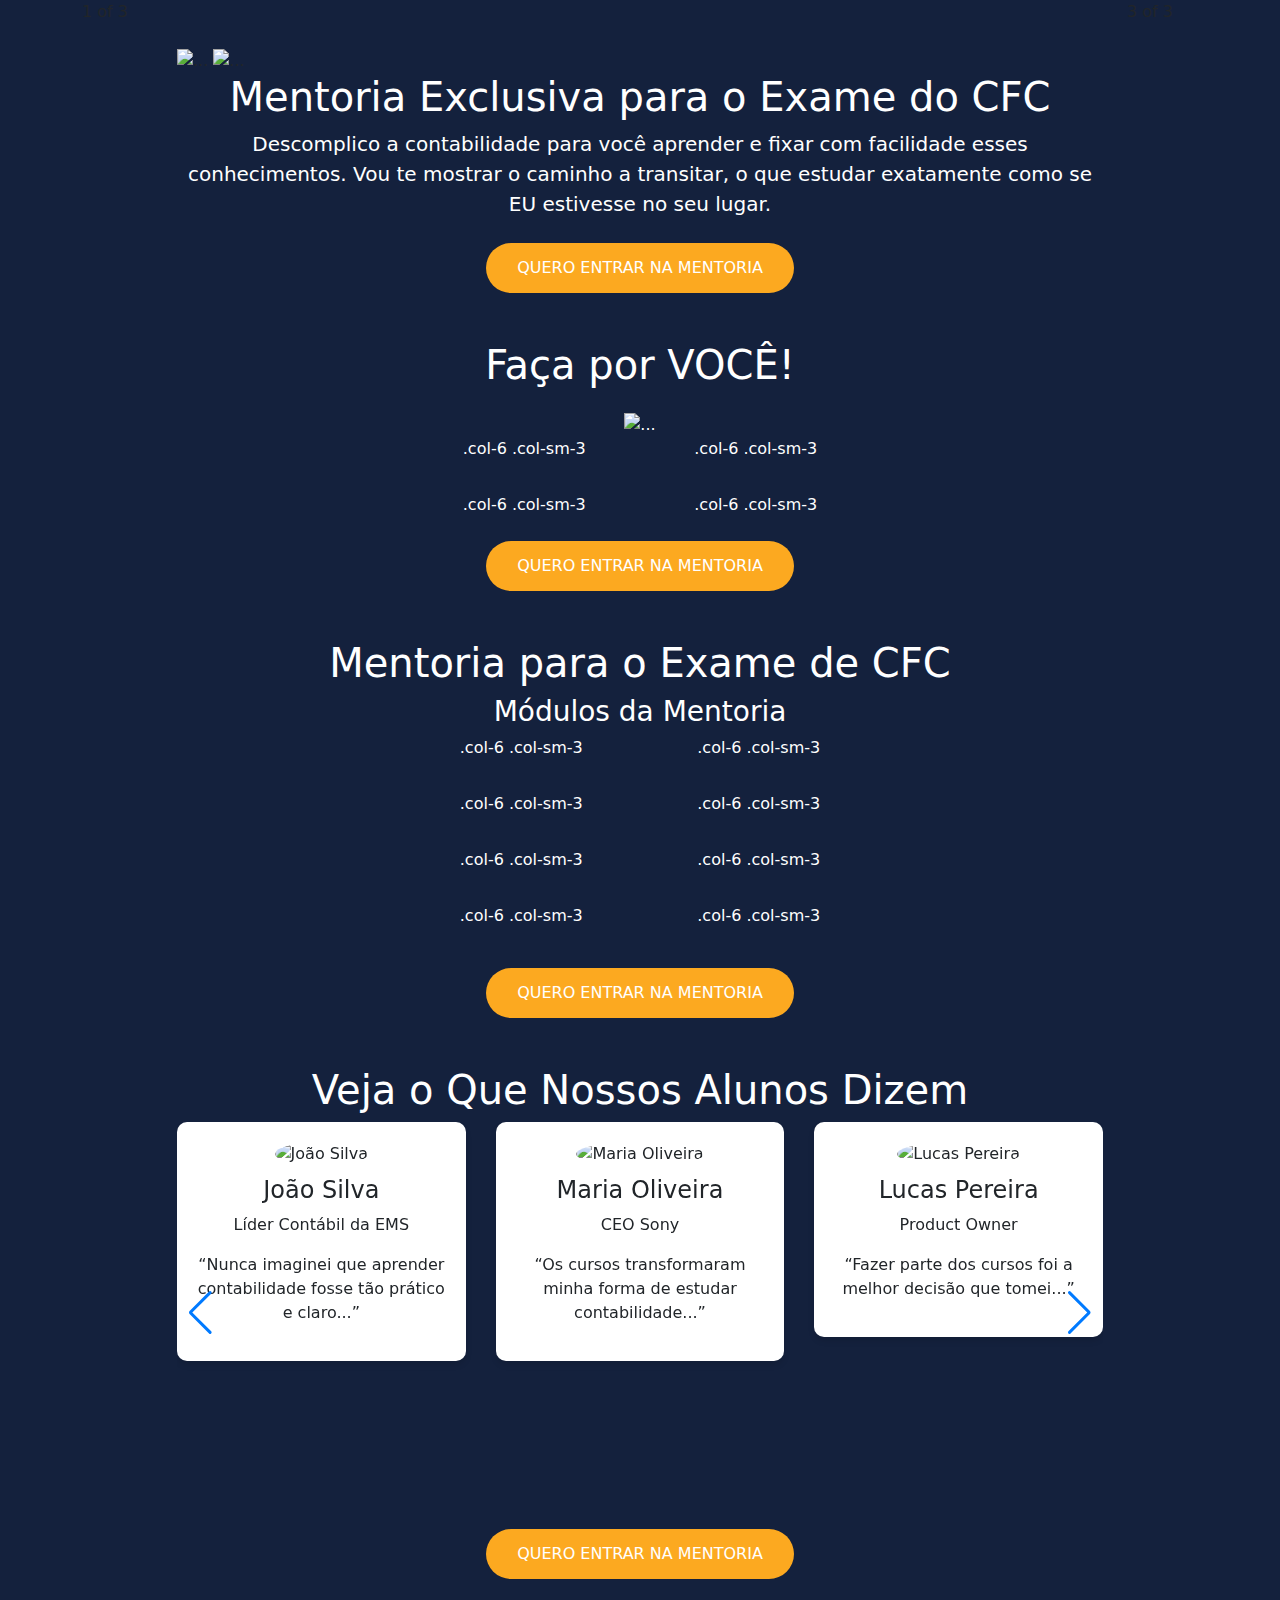
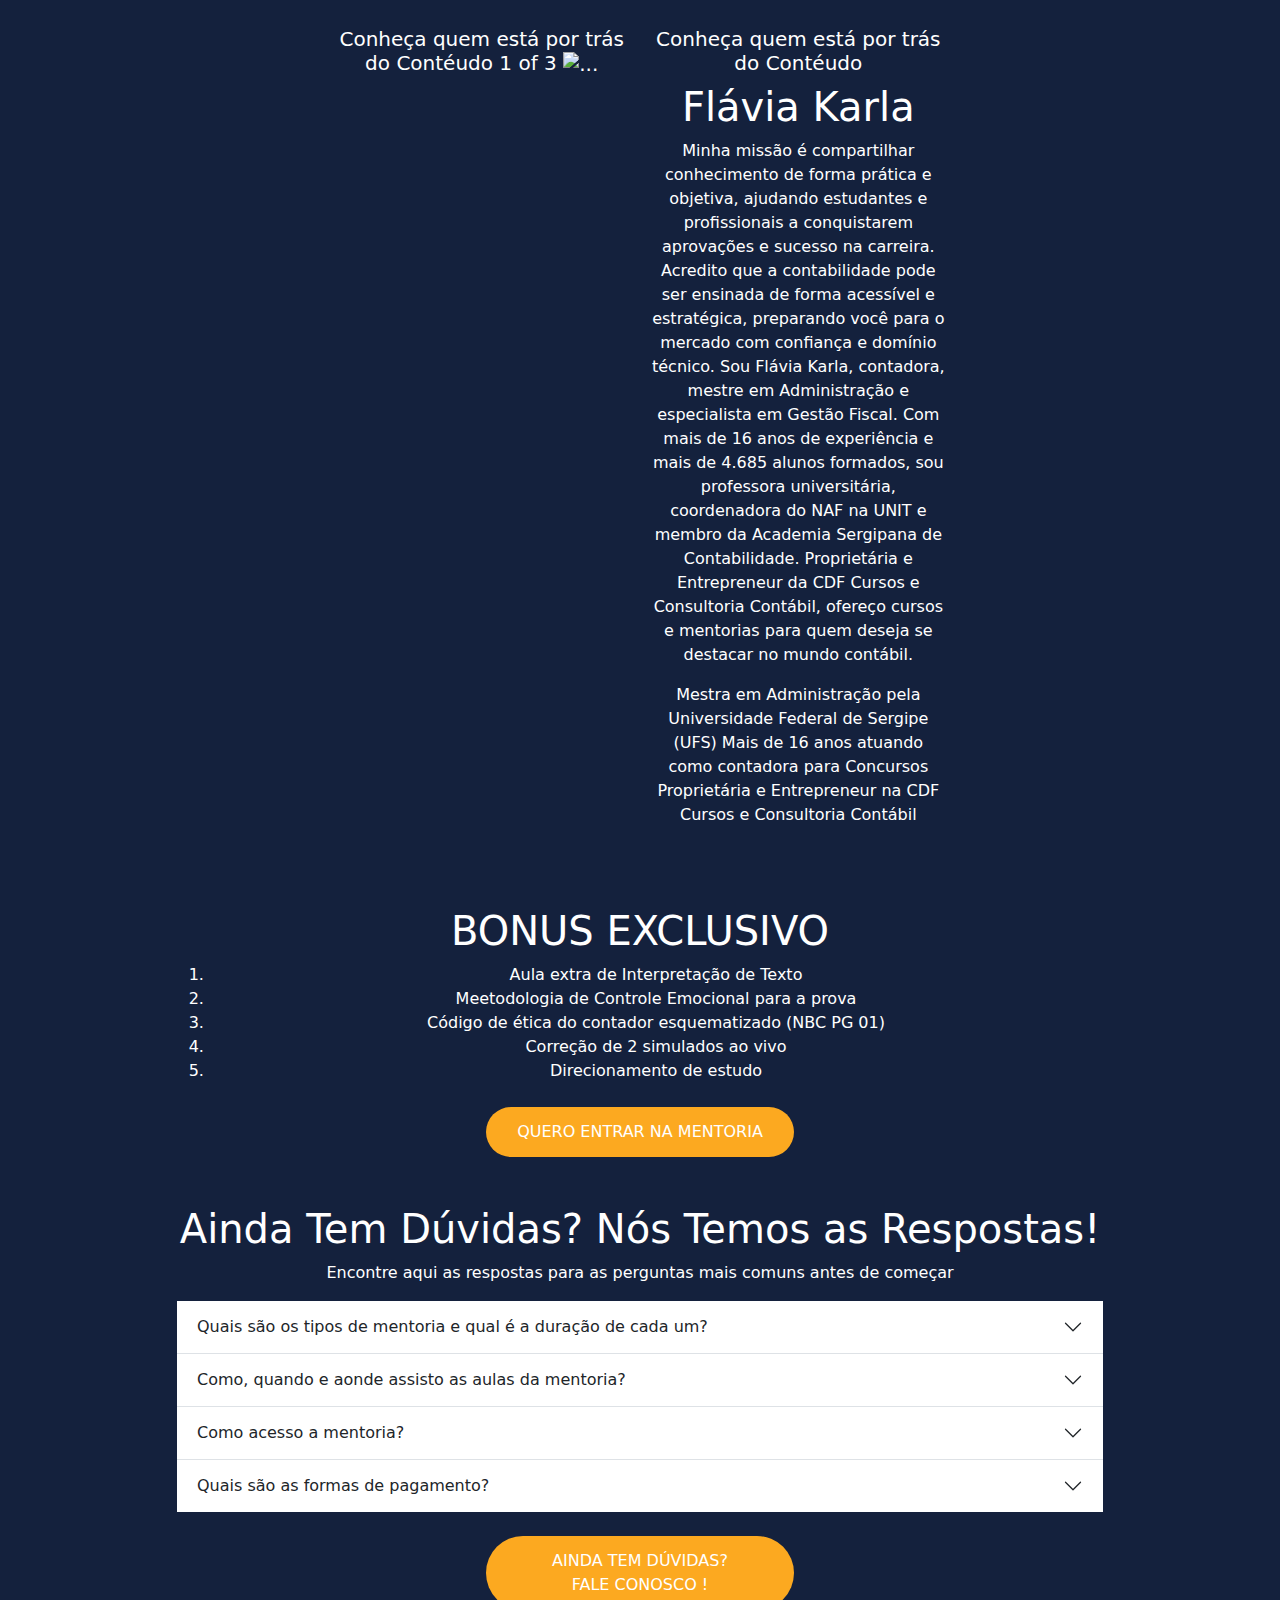
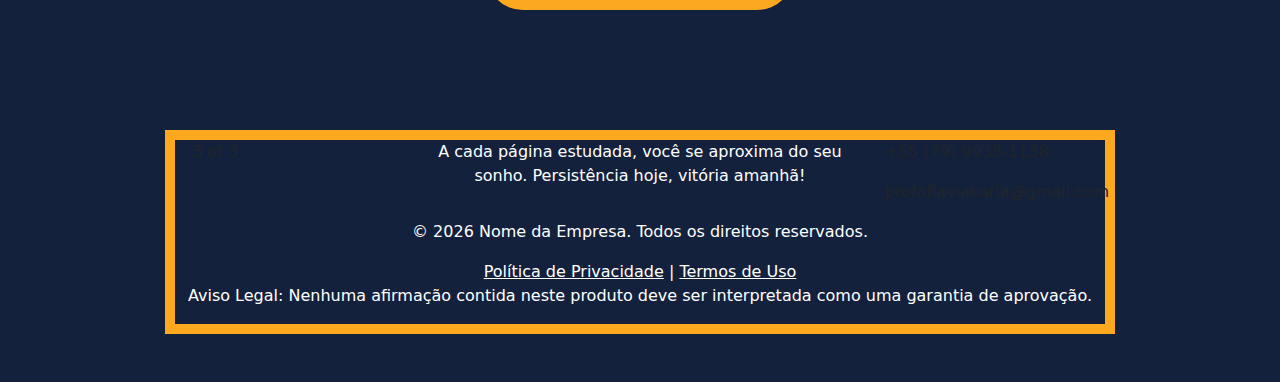
==== commit 7461b725: ""Subiu"" ====
--- a/src/index.html
+++ b/src/index.html
@@ -5,18 +5,9 @@
     <meta charset="UTF-8">
     <meta name="viewport" content="width=device-width, initial-scale=1.0">
 
-
     <title>Flávia Karla</title>
-    <link rel="shortcut icon" type="image/x-icon" href="image\favicon\favicon.ico">
-    <link rel="apple-touch-icon" sizes="180x180" href="image\favicon\apple-touch-icon.png">
-    <link rel="icon" type="image/png" sizes="32x32" href="image\favicon\favicon-32x32.png">
-    <link rel="icon" type="image/png" sizes="16x16" href="image\favicon\favicon-16x16.png">
-    <link rel="manifest" href="image\favicon\site.webmanifest">
-
-    <link rel="stylesheet" href="css/style.css">
-    <link rel="stylesheet" href="css/sectionBg.css">
-    <link rel="stylesheet" href="css/cardBox.css">
-
+
+    <link rel="stylesheet" href="css\style.css">
     <script src="src\js\index.js"></script>
 
     <!-- BootStrap CSS -->
@@ -34,470 +25,472 @@
     <!-- Swiper.js JavaScript -->
     <script src="https://cdn.jsdelivr.net/npm/swiper@11/swiper-bundle.min.js"></script>
 
+
 </head>
 
 <body style="background-color: #14213D;">
     <main>
         <div class="container mx-auto">
-            <section>
-                <div class="section1 section-bg d-flex align-items-center justify-content-center">
-                    <div class="section-content container">
-                        <div class="row align-items-center">
-                            <!-- Texto -->
-                            <div class="col-12 col-md-6 text-white text-center text-md-start">
-                                <h1 class="fw-bold">Mentoria <span class="text-highlight">Exclusiva</span> para o
-                                    <span class="text-highlight">Exame do CFC</span>
-                                </h1>
-                                <p class="lead">
-                                    <span class="fw-bold">Descomplico</span> a <span
-                                        class="text-highlight">contabilidade</span> para você
-                                    <span class="text-highlight">aprender</span> e fixar com <span
-                                        class="text-highlight">facilidade</span> esses conhecimentos.
-                                    Vou te mostrar o <span class="text-highlight">caminho</span> a <span
-                                        class="fw-bold">transitar</span>, o que
-                                    <span class="text-highlight">estudar</span> exatamente como se <span
-                                        class="fw-bold">EU</span> estivesse no seu lugar.
-                                </p>
+            <div class="row">
+
+                <div class="col-1" style="background-color: #14213D;">
+                    1 of 3
+                </div>
+
+                <div class="col-10" style="background-color: #14213D;">
+
+                    <!--Frame 1 - HERO-->
+                    <section class="my-5 my-md-7 my-lg-9">
+
+                        <img src="..." class="img-fluid" alt="...">
+                        <img src="..." class="img-fluid" alt="...">
+
+                        <h1 class="text-center">
+                            Mentoria Exclusiva para o Exame do CFC
+                        </h1>
+
+                        <p class="lead text-center">
+                            Descomplico a contabilidade para
+                            você aprender e fixar com facilidade esses conhecimentos. Vou te mostrar o caminho
+                            a transitar, o que estudar exatamente
+                            como se EU estivesse no seu lugar.
+                        </p>
+
+                        <div class="d-grid gap-2 col-4  mt-4 mx-auto  ">
+                            <button class="btn btn-bd-primary  " type="button">QUERO ENTRAR NA MENTORIA</button>
+                        </div>
+
+                    </section>
+
+                    <!-- Frame 2 - Bene ficios dos Cursos-->
+                    <section
+                        class="my-5 my-md-7 my-lg-9 d-flex flex-column justify-content-center align-items-center text-center">
+
+                        <h1 class="text text-center mb-4">Faça por VOCÊ!</h1>
+
+                        <img src="..." class="img-fluid" alt="...">
+
+                        <div class="container">
+                            <div class="row justify-content-center gy-3">
+                                <div class="col-6 col-sm-3 text">.col-6 .col-sm-3</div>
+                                <div class="col-6 col-sm-3 text">.col-6 .col-sm-3</div>
+
+                                <!-- Quebra de linha para telas menores -->
+                                <div class="w-100"></div>
+
+                                <div class="col-6 col-sm-3 text">.col-6 .col-sm-3</div>
+                                <div class="col-6 col-sm-3 text">.col-6 .col-sm-3</div>
                             </div>
                         </div>
 
                         <!-- Botão abaixo do conteúdo -->
-                        <div class="d-grid gap-2 col-10 col-md-4 mt-4 mx-auto">
-                            <button class="btn btn-bd-primary" type="button">QUERO ENTRAR NA MENTORIA</button>
-                        </div>
-                    </div>
+                        <div class="d-grid gap-2 col-4  mt-4 mx-auto  ">
+                            <button class="btn btn-bd-primary  " type="button">QUERO ENTRAR NA MENTORIA</button>
+                        </div>
+
+                    </section>
+
+                    <!-- FRAME 3 - MODULOS DA MENTORIA-->
+                    <section
+                        class="my-5 my-md-7 my-lg-9 d-flex flex-column justify-content-center align-items-center text-center">
+                        <h1 class="text text-center">Mentoria para o Exame de CFC </h1>
+
+                        <h3 class="text text-center"> Módulos da Mentoria</h3>
+
+                        <div class="row justify-content-center gy-3">
+
+                            <div class="col-6 col-sm-3 text">.col-6 .col-sm-3</div>
+                            <div class="col-6 col-sm-3 text">.col-6 .col-sm-3</div>
+
+                            <!-- Quebra de linha para telas menores -->
+                            <div class="w-100"></div>
+
+                            <div class="col-6 col-sm-3 text">.col-6 .col-sm-3</div>
+                            <div class="col-6 col-sm-3 text">.col-6 .col-sm-3</div>
+
+                            <!-- Quebra de linha para telas menores -->
+                            <div class="w-100"></div>
+
+                            <div class="col-6 col-sm-3 text">.col-6 .col-sm-3</div>
+                            <div class="col-6 col-sm-3 text">.col-6 .col-sm-3</div>
+
+                            <!-- Quebra de linha para telas menores -->
+                            <div class="w-100"></div>
+
+                            <div class="col-6 col-sm-3 text">.col-6 .col-sm-3</div>
+                            <div class="col-6 col-sm-3 text">.col-6 .col-sm-3</div>
+                            <!-- Quebra de linha para telas menores -->
+                            <div class="w-100"></div>
+
+                        </div>
+
+                        <!-- Botão abaixo do conteúdo -->
+                        <div class="d-grid gap-2 col-4  mt-4 mx-auto  ">
+                            <button class="btn btn-bd-primary  " type="button">QUERO ENTRAR NA MENTORIA</button>
+                        </div>
+
+                    </section>
+
+
+
+                    <!-- FRAME 4 - DEPOIMENTOS -->
+                    <section class="my-5 my-md-7 my-lg-9">
+                        <h1 class="text-center"> Veja o Que Nossos Alunos Dizem </h1>
+
+
+                        <div class="swiper mySwiper">
+                            <div class="swiper-wrapper">
+                                <!-- Slide 1 -->
+                                <div class="swiper-slide">
+                                    <div class="testimonial-card">
+                                        <img src="avatar1.png" alt="João Silva">
+                                        <h4>João Silva</h4>
+                                        <p>Líder Contábil da EMS</p>
+                                        <p>“Nunca imaginei que aprender contabilidade fosse tão prático e claro...”</p>
+                                    </div>
+                                </div>
+
+                                <!-- Slide 2 -->
+                                <div class="swiper-slide">
+                                    <div class="testimonial-card">
+                                        <img src="avatar2.png" alt="Maria Oliveira">
+                                        <h4>Maria Oliveira</h4>
+                                        <p>CEO Sony</p>
+                                        <p>“Os cursos transformaram minha forma de estudar contabilidade...”</p>
+                                    </div>
+                                </div>
+
+                                <!-- Slide 3 -->
+                                <div class="swiper-slide">
+                                    <div class="testimonial-card">
+                                        <img src="avatar3.png" alt="Lucas Pereira">
+                                        <h4>Lucas Pereira</h4>
+                                        <p>Product Owner</p>
+                                        <p>“Fazer parte dos cursos foi a melhor decisão que tomei...”</p>
+                                    </div>
+                                </div>
+
+                                <!-- Slide 4 -->
+                                <div class="swiper-slide">
+                                    <div class="testimonial-card">
+                                        <img src="avatar1.png" alt="João Silva">
+                                        <h4>Guilhere </h4>
+                                        <p>Líder Contábil da EMS</p>
+                                        <p>“Nunca imaginei que aprender contabilidade fosse tão prático e claro...”</p>
+                                    </div>
+                                </div>
+
+                                <!-- Slide 5 -->
+                                <div class="swiper-slide">
+                                    <div class="testimonial-card">
+                                        <img src="avatar1.png" alt="João Silva">
+                                        <h4>João Silva</h4>
+                                        <p>Líder Contábil da EMS</p>
+                                        <p>Lorem ipsum dolor sit amet consectetur adipisicing elit. Voluptatem eum
+                                            magnam aspernatur vero dicta neque possimus quibusdam necessitatibus
+                                            laboriosam autem accusantium, facilis labore fuga non sunt cumque alias
+                                            error enim!</p>
+                                    </div>
+                                </div>
+
+
+                            </div>
+
+                            <!-- Botões de navegação -->
+                            <div class="swiper-button-next"></div>
+                            <div class="swiper-button-prev"></div>
+                        </div>
+
+                        <!-- Botão abaixo do conteúdo -->
+                        <div class="d-grid gap-2 col-4  mt-4 mx-auto  ">
+                            <button class="btn btn-bd-primary  " type="button">QUERO ENTRAR NA MENTORIA</button>
+                        </div>
+
+                        <script>
+                            var swiper = new Swiper(".mySwiper", {
+                                slidesPerView: 1,
+                                spaceBetween: 30,
+                                loop: true,
+                                navigation: {
+                                    nextEl: ".swiper-button-next",
+                                    prevEl: ".swiper-button-prev",
+                                },
+                                breakpoints: {
+                                    768: {
+                                        slidesPerView: 2
+                                    },
+                                    1024: {
+                                        slidesPerView: 3
+                                    }
+                                }
+                            });
+                        </script>
+
+                        <style>
+                            .testimonial-card {
+                                background: white;
+                                padding: 20px;
+                                border-radius: 10px;
+                                text-align: center;
+                                box-shadow: 0px 4px 6px rgba(0, 0, 0, 0.1);
+                            }
+
+                            .testimonial-card img {
+                                width: 50px;
+                                border-radius: 50%;
+                                margin-bottom: 10px;
+                            }
+                        </style>
+                    </section>
+
+                    <!-- FRAME 5 - CRIADOR DO CONTEÚDO -->
+                    <section class="my-5 my-md-7 my-lg-9">
+                        <div class="row justify-content-center">
+
+                            <div class="col-6 col-md-4 mb-3">
+                                <div class="text-center">
+                                    <h5 class="text">
+                                        Conheça quem está por trás do Contéudo 1 of 3
+                                        <img src="..." class="img-fluid" alt="...">
+                                    </h5>
+                                </div>
+                            </div>
+
+                            <div class="col-6 col-md-4 mb-3">
+
+                                <div class="text-center">
+
+                                    <h5 class="text">
+                                        Conheça quem está por trás do Contéudo
+                                    </h5>
+
+                                    <h1 class="text">Flávia Karla</h1>
+
+                                    <p class="text">
+                                        Minha missão é compartilhar conhecimento de forma prática e objetiva, ajudando
+                                        estudantes e
+                                        profissionais a conquistarem aprovações e sucesso na carreira. Acredito que a
+                                        contabilidade
+                                        pode ser ensinada de forma acessível e estratégica, preparando você para o
+                                        mercado
+                                        com
+                                        confiança e domínio técnico.
+
+                                        Sou Flávia Karla, contadora, mestre em Administração e especialista em Gestão
+                                        Fiscal. Com
+                                        mais de 16 anos de experiência e mais de 4.685 alunos formados, sou professora
+                                        universitária, coordenadora do NAF na UNIT e membro da Academia Sergipana de
+                                        Contabilidade.
+                                        Proprietária e Entrepreneur da CDF Cursos e Consultoria Contábil, ofereço cursos
+                                        e
+                                        mentorias
+                                        para quem deseja se destacar no mundo contábil.
+
+                                    </p>
+
+                                    <p class="text">
+                                        Mestra em Administração pela Universidade Federal de Sergipe (UFS)
+                                        Mais de 16 anos atuando como contadora para Concursos
+                                        Proprietária e Entrepreneur na CDF Cursos e Consultoria Contábil
+                                    </p>
+                                </div>
+                            </div>
+                        </div>
+                    </section>
+
+                    <!-- BÔNUS EXCLUSICO-->
+                    <section class="my-5 my-md-7 my-lg-9">
+
+                        <div class="text">
+                            <h1 class="text-center">BONUS EXCLUSIVO</h1>
+
+                            <ol class="text-center">
+                                <li>Aula extra de Interpretação de Texto</li>
+                                <li>⁠Meetodologia de Controle Emocional para a prova</li>
+                                <li>Código de ética do contador esquematizado (NBC PG 01)</li>
+                                <li>⁠Correção de 2 simulados ao vivo</li>
+                                <li>⁠Direcionamento de estudo</li>
+                            </ol>
+
+                            <!-- Botão abaixo do conteúdo -->
+                            <div class="d-grid gap-2 col-4  mt-4 mx-auto  ">
+                                <button class="btn btn-bd-primary  " type="button">QUERO ENTRAR NA MENTORIA</button>
+                            </div>
+
+                        </div>
+                    </section>
+
+                    <!-- FRAME 7 - FAQ-->
+                    <section class="my-5 my-md-7 my-lg-9">
+                        <h1 class="text-center">
+                            Ainda Tem Dúvidas?
+                            Nós Temos as Respostas!
+                        </h1>
+
+                        <p class="text-center">
+                            Encontre aqui as respostas para as perguntas mais comuns antes de começar
+                        </p>
+
+                        <div class="accordion accordion-flush" id="accordionFlushExample">
+                            <div class="accordion-item">
+                                <h2 class="accordion-header">
+                                    <button class="accordion-button collapsed" type="button" data-bs-toggle="collapse"
+                                        data-bs-target="#flush-collapseOne" aria-expanded="false"
+                                        aria-controls="flush-collapseOne">
+                                        Quais são os tipos de mentoria e qual é a duração de cada um?
+                                    </button>
+                                </h2>
+                                <div id="flush-collapseOne" class="accordion-collapse collapse"
+                                    data-bs-parent="#accordionFlushExample">
+                                    <div class="accordion-body">Placeholder content for this accordion, which is
+                                        intended to demonstrate the <code>.accordion-flush</code> class. This is the
+                                        first item's accordion body.</div>
+                                </div>
+                            </div>
+                            <div class="accordion-item">
+                                <h2 class="accordion-header">
+                                    <button class="accordion-button collapsed" type="button" data-bs-toggle="collapse"
+                                        data-bs-target="#flush-collapseTwo" aria-expanded="false"
+                                        aria-controls="flush-collapseTwo">
+                                        Como, quando e aonde assisto as aulas da mentoria?
+                                    </button>
+                                </h2>
+                                <div id="flush-collapseTwo" class="accordion-collapse collapse"
+                                    data-bs-parent="#accordionFlushExample">
+                                    <div class="accordion-body">Placeholder content for this accordion, which is
+                                        intended to demonstrate the <code>.accordion-flush</code> class. This is the
+                                        second item's accordion body. Let's imagine this being filled with some actual
+                                        content.</div>
+                                </div>
+                            </div>
+
+                            <div class="accordion-item">
+                                <h2 class="accordion-header">
+                                    <button class="accordion-button collapsed" type="button" data-bs-toggle="collapse"
+                                        data-bs-target="#flush-collapseThree" aria-expanded="false"
+                                        aria-controls="flush-collapseThree">
+                                        Como acesso a mentoria?
+                                    </button>
+                                </h2>
+                                <div id="flush-collapseThree" class="accordion-collapse collapse"
+                                    data-bs-parent="#accordionFlushExample">
+                                    <div class="accordion-body">tive of how this would look in a real-world
+                                        application.</div>
+                                </div>
+                            </div>
+
+                            <div class="accordion-item">
+                                <h2 class="accordion-header">
+                                    <button class="accordion-button collapsed" type="button" data-bs-toggle="collapse"
+                                        data-bs-target="#flush-collapseFour" aria-expanded="false"
+                                        aria-controls="flush-collapseFour">
+                                        Quais são as formas de pagamento? </button>
+                                </h2>
+                                <div id="flush-collapseFour" class="accordion-collapse collapse"
+                                    data-bs-parent="#accordionFlushExample">
+                                    <div class="accordion-body">Placeholder content for this accordion, which is
+                                        intended to demonstrate the <code>.accordion-flush</code> class. This is the
+                                        third item's accordion body. Nothing more exciting happening here in terms of
+                                        content, but just filling up the space to make it look, at least at first
+                                        glance, a bit more representative of how this would look in a real-world
+                                        application.</div>
+                                </div>
+                            </div>
+                        </div>
+
+                        <!-- Botão abaixo do conteúdo -->
+                        <div class="d-grid gap-2 col-4  mt-4 mx-auto  ">
+                            <button class="btn btn-bd-primary  " type="button">AINDA TEM DÚVIDAS?<br>FALE CONOSCO
+                                !</button>
+                        </div>
+
+
+                    </section>
+
+                    <!-- FRAME 8 - FOOTER -->
+                    <footer class="py-3 py-md-5 py-lg-7">
+                        <img src="" alt="">
+                        <div class="row justify-content-center"
+                            style="border-style: solid; border-width: 10px;border-color: #FCA920;">
+                            <!-- Coluna 1: Logo -->
+                            <div class="col-md-3" style="background-color: #14213D;">
+                                <img src="" alt="" name="ImagemLogoBgEscuro">
+                                3 of 3
+                            </div>
+
+                            <!-- Coluna 2: TEXTO MOTIVACIONAL -->
+                            <div class="col-md-6" style="background-color: #14213D;">
+                                <p class="text text-center">A cada página estudada, você se aproxima do seu sonho.
+                                    Persistência hoje, vitória amanhã!</p>
+                            </div>
+
+                            <!-- Coluna 3: Links -->
+                            <div class="col-md-3" style="background-color: #14213D;">
+
+                                <div class="row">
+
+                                    <!-- NUMERO PARA CONTATO/EMAIL -->
+                                    <p>
+                                        +55 (79) 9938-1138
+                                    </p>
+
+                                    <p>
+                                        profaflaviakarla@gmail.com
+                                    </p>
+                                    <div class="col-md-4" style="background-color: #14213D;">
+
+                                    </div>
+
+                                    <div class="col-md-4" style="background-color: #14213D;">
+
+                                    </div>
+
+                                    <div class="col-md-4" style="background-color: #14213D;">
+
+                                    </div>
+
+                                </div>
+
+                            </div>
+
+
+                            <!-- Copyright -->
+                            <p class="text-center text">
+                                &copy; <span id="year"></span> Nome da Empresa. Todos os direitos reservados.
+                            </p>
+                            <div class="row justify-content-center" style="background-color: #14213D;">
+                                <div class="col-auto">
+                                    <a href="/politica-de-privacidade" class="text-white">Política de Privacidade</a>
+                                    <A:blank class="text-center">|</A:blank>
+                                    <a href="/termos-de-uso" class="text-white">Termos de Uso</a>
+                                </div>
+                            </div>
+
+
+
+                            <!-- Aviso Legal -->
+                            <p class="text-center text">
+                                Aviso Legal: Nenhuma afirmação contida neste produto deve ser interpretada como uma
+                                garantia de aprovação.
+                            </p>
+
+
+                            <!-- Script para atualizar o ano automaticamente -->
+                            <script>
+                                document.getElementById("year").textContent = new Date().getFullYear();
+                            </script>
+
+                        </div>
+                    </footer>
+
                 </div>
 
-            </section>
-
-
-            <!-- Frame 2 - Bene ficios dos Cursos-->
-            <section
-                class="section2 section-bg d-flex flex-column justify-content-center align-items-center text-center">
-
-                <div class="container section-content ">
-
-                    <h1 class="text-center mb-4">Faça por VOCÊ!</h1>
-
-                    <div class="row justify-content-center gy-3">
-                        <div class="col-6 col-sm-3 text-center">.col-6 .col-sm-3</div>
-                        <div class="col-6 col-sm-3 text-center">.col-6 .col-sm-3</div>
-
-                        <!-- Quebra de linha para telas menores -->
-                        <div class="w-100"></div>
-
-                        <div class="col-6 col-sm-3 text-center">.col-6 .col-sm-3</div>
-                        <div class="col-6 col-sm-3 text-center">.col-6 .col-sm-3</div>
-                    </div>
-
-                    <!-- Botão abaixo do conteúdo -->
-                    <div class="d-grid gap-2 col-10 col-md-4 mt-4 mx-auto">
-                        <button class="btn btn-bd-primary" type="button">QUERO ENTRAR NA MENTORIA</button>
-                    </div>
-
-                </div>
-
-            </section>
-
-            <!-- FRAME 3 - MODULOS DA MENTORIA-->
-            <section
-                class="section3 section-bg d-flex flex-column justify-content-center align-items-center text-center">
-
-                <div class="container section-content ">
-
-                    <h1 class="text-center">Mentoria para o Exame de CFC </h1>
-
-                    <h3 class="text-center"> Módulos da Mentoria</h3>
-
-                    <div class="row justify-content-center gy-3">
-
-                        <div class="boxText col-6 col-sm-3 text-center">
-                            <div class="card" style="width: 18rem;">
-                                <div class="card-body">
-                                    <h5 class="card-title">Card title</h5>
-                                    <h6 class="card-subtitle mb-2 text-body-secondary">Card subtitle</h6>
-                                    <p class="card-text">Some quick example text to build on the card title and make up
-                                        the bulk of the card's content.</p>
-                                    <a href="#" class="card-link">Card link</a>
-                                    <a href="#" class="card-link">Another link</a>
-                                </div>
-                            </div>
-                        </div>
-
-                        <div class="boxText col-6 col-sm-3 align-self-end text">.col-6 .col-sm-3</div>
-
-                        <!-- Quebra de linha para telas menores -->
-                        <div class="w-100"></div>
-
-                        <div class=" boxText col-6 col-sm-3 text">.col-6 .col-sm-3</div>
-                        <div class="boxText col-6 col-sm-3 align-self-end text">.col-6 .col-sm-3</div>
-
-                        <!-- Quebra de linha para telas menores -->
-                        <div class="w-100"></div>
-
-                        <div class="boxText col-6 col-sm-3 text">.col-6 .col-sm-3</div>
-                        <div class="boxText col-6 col-sm-3 align-self-end text">.col-6 .col-sm-3</div>
-
-                        <!-- Quebra de linha para telas menores -->
-                        <div class="w-100"></div>
-
-                        <div class="boxText col-6 col-sm-3 text">.col-6 .col-sm-3</div>
-                        <div class="boxText col-6 col-sm-3  align-self-end text">.col-6 .col-sm-3</div>
-                        <!-- Quebra de linha para telas menores -->
-                        <div class="w-100"></div>
-
-                    </div>
-
-                    <!-- Botão abaixo do conteúdo -->
-                    <div class="d-grid gap-2 col-10 col-md-4 mt-4 mx-auto">
-                        <button class="btn btn-bd-primary" type="button">QUERO ENTRAR NA MENTORIA</button>
-                    </div>
-                </div>
-
-            </section>
-
-
-
-            <!-- FRAME 4 - DEPOIMENTOS -->
-            <section
-                class="section4 section-bg d-flex flex-column justify-content-center align-items-center text-center">
-
-                <div class="container section-content ">
-                    <h1 class="text-center"> Veja o Que Nossos Alunos Dizem </h1>
-
-
-                    <div class="swiper mySwiper">
-                        <div class="swiper-wrapper">
-                            <!-- Slide 1 -->
-                            <div class="swiper-slide">
-                                <div class="testimonial-card">
-                                    <img src="avatar1.png" alt="João Silva">
-                                    <h4>João Silva</h4>
-                                    <p>Líder Contábil da EMS</p>
-                                    <p>“Nunca imaginei que aprender contabilidade fosse tão prático e claro...”</p>
-                                </div>
-                            </div>
-
-                            <!-- Slide 2 -->
-                            <div class="swiper-slide">
-                                <div class="testimonial-card">
-                                    <img src="avatar2.png" alt="Maria Oliveira">
-                                    <h4>Maria Oliveira</h4>
-                                    <p>CEO Sony</p>
-                                    <p>“Os cursos transformaram minha forma de estudar contabilidade...”</p>
-                                </div>
-                            </div>
-
-                            <!-- Slide 3 -->
-                            <div class="swiper-slide">
-                                <div class="testimonial-card">
-                                    <img src="avatar3.png" alt="Lucas Pereira">
-                                    <h4>Lucas Pereira</h4>
-                                    <p>Product Owner</p>
-                                    <p>“Fazer parte dos cursos foi a melhor decisão que tomei...”</p>
-                                </div>
-                            </div>
-                        </div>
-
-                        <!-- Botões de navegação -->
-                        <div class="swiper-button-next"></div>
-                        <div class="swiper-button-prev"></div>
-                    </div>
-
-                    <!-- Botão abaixo do conteúdo -->
-                    <div class="d-grid gap-2 col-10 col-md-4 mt-4 mx-auto">
-                        <button class="btn btn-bd-primary" type="button">QUERO ENTRAR NA MENTORIA</button>
-                    </div>
-
-                    <script>
-                        var swiper = new Swiper(".mySwiper", {
-                            slidesPerView: 1,
-                            spaceBetween: 30,
-                            loop: true,
-                            navigation: {
-                                nextEl: ".swiper-button-next",
-                                prevEl: ".swiper-button-prev",
-                            },
-                            breakpoints: {
-                                768: {
-                                    slidesPerView: 2
-                                },
-                                1024: {
-                                    slidesPerView: 3
-                                }
-                            }
-                        });
-                    </script>
-
-                    <style>
-                        .testimonial-card {
-                            background: white;
-                            padding: 20px;
-                            border-radius: 10px;
-                            text-align: center;
-                            box-shadow: 0px 4px 6px rgba(0, 0, 0, 0.1);
-                        }
-
-                        .testimonial-card img {
-                            width: 50px;
-                            border-radius: 50%;
-                            margin-bottom: 10px;
-                        }
-                    </style>
-                </div>
-            </section>
-
-            <!-- FRAME 5 - CRIADOR DO CONTEÚDO -->
-            <section
-                class="section5 section-bg d-flex flex-column justify-content-center align-items-center text-center">
-
-                <div class="container section-content ">
-                    <div class="row justify-content-center">
-                        <div class="col-6 col-md-4 mb-3">
-
-                            <img src="image/frame_5/perfil_moldura" alt="">
-                        </div>
-
-                        <div class="col-6 col-md-4 mb-3">
-
-                            <div class="text-center">
-
-                                <h5 class="text">
-                                    Conheça quem está por trás do Contéudo
-                                </h5>
-
-                                <h1 class="text">Flávia Karla</h1>
-
-                                <p class="text">
-                                    Minha missão é compartilhar conhecimento de forma prática e objetiva, ajudando
-                                    estudantes e
-                                    profissionais a conquistarem aprovações e sucesso na carreira. Acredito que a
-                                    contabilidade
-                                    pode ser ensinada de forma acessível e estratégica, preparando você para o
-                                    mercado
-                                    com
-                                    confiança e domínio técnico.
-
-                                    Sou Flávia Karla, contadora, mestre em Administração e especialista em Gestão
-                                    Fiscal. Com
-                                    mais de 16 anos de experiência e mais de 4.685 alunos formados, sou professora
-                                    universitária, coordenadora do NAF na UNIT e membro da Academia Sergipana de
-                                    Contabilidade.
-                                    Proprietária e Entrepreneur da CDF Cursos e Consultoria Contábil, ofereço cursos
-                                    e
-                                    mentorias
-                                    para quem deseja se destacar no mundo contábil.
-
-                                </p>
-
-                                <p class="text">
-                                    Mestra em Administração pela Universidade Federal de Sergipe (UFS)
-                                    Mais de 16 anos atuando como contadora para Concursos
-                                    Proprietária e Entrepreneur na CDF Cursos e Consultoria Contábil
-                                </p>
-                            </div>
-                        </div>
-                    </div>
-                </div>
-            </section>
-
-            <!-- BÔNUS EXCLUSICO-->
-            <section
-                class="section6 section-bg d-flex flex-column justify-content-center align-items-center text-center">
-
-                <div class="container section-content ">
-
-                    <div class="text">
-                        <h1 class="text-center">BONUS EXCLUSIVO</h1>
-
-                        <ol class="text-center">
-                            <li>Aula extra de Interpretação de Texto</li>
-                            <li>⁠Meetodologia de Controle Emocional para a prova</li>
-                            <li>Código de ética do contador esquematizado (NBC PG 01)</li>
-                            <li>⁠Correção de 2 simulados ao vivo</li>
-                            <li>⁠Direcionamento de estudo</li>
-                        </ol>
-
-                        <!-- Botão abaixo do conteúdo -->
-                        <div class="d-grid gap-2 col-10 col-md-4 mt-4 mx-auto">
-                            <button class="btn btn-bd-primary" type="button">QUERO ENTRAR NA MENTORIA</button>
-                        </div>
-
-
-                    </div>
-                </div>
-            </section>
-
-            <!-- FRAME 7 - FAQ-->
-            <section
-                class="section7 section-bg d-flex flex-column justify-content-center align-items-center text-center">
-
-                <div class="container section-content ">
-
-                    <h1 class=" align-items-center text-center">
-                        Ainda Tem Dúvidas?<br>
-                        Nós Temos as Respostas!
-                    </h1>
-
-                    <p class="text-center">
-                        Encontre aqui as respostas para as perguntas mais comuns antes de começar
-                    </p>
-
-                    <div class="accordion accordion-flush" id="accordionFlushExample">
-                        <div class="accordion-item">
-                            <h2 class="accordion-header">
-                                <button class="accordion-button collapsed" type="button" data-bs-toggle="collapse"
-                                    data-bs-target="#flush-collapseOne" aria-expanded="false"
-                                    aria-controls="flush-collapseOne">
-                                    Quais são os tipos de mentoria e qual é a duração de cada um?
-                                </button>
-                            </h2>
-                            <div id="flush-collapseOne" class="accordion-collapse collapse"
-                                data-bs-parent="#accordionFlushExample">
-                                <div class="accordion-body">Placeholder content for this accordion, which is
-                                    intended to demonstrate the <code>.accordion-flush</code> class. This is the
-                                    first item's accordion body.</div>
-                            </div>
-                        </div>
-                        <div class="accordion-item">
-                            <h2 class="accordion-header">
-                                <button class="accordion-button collapsed" type="button" data-bs-toggle="collapse"
-                                    data-bs-target="#flush-collapseTwo" aria-expanded="false"
-                                    aria-controls="flush-collapseTwo">
-                                    Como, quando e aonde assisto as aulas da mentoria?
-                                </button>
-                            </h2>
-                            <div id="flush-collapseTwo" class="accordion-collapse collapse"
-                                data-bs-parent="#accordionFlushExample">
-                                <div class="accordion-body">Placeholder content for this accordion, which is
-                                    intended to demonstrate the <code>.accordion-flush</code> class. This is the
-                                    second item's accordion body. Let's imagine this being filled with some actual
-                                    content.</div>
-                            </div>
-                        </div>
-
-                        <div class="accordion-item">
-                            <h2 class="accordion-header">
-                                <button class="accordion-button collapsed" type="button" data-bs-toggle="collapse"
-                                    data-bs-target="#flush-collapseThree" aria-expanded="false"
-                                    aria-controls="flush-collapseThree">
-                                    Como acesso a mentoria?
-                                </button>
-                            </h2>
-                            <div id="flush-collapseThree" class="accordion-collapse collapse"
-                                data-bs-parent="#accordionFlushExample">
-                                <div class="accordion-body">tive of how this would look in a real-world
-                                    application.</div>
-                            </div>
-                        </div>
-
-                        <div class="accordion-item">
-                            <h2 class="accordion-header">
-                                <button class="accordion-button collapsed" type="button" data-bs-toggle="collapse"
-                                    data-bs-target="#flush-collapseFour" aria-expanded="false"
-                                    aria-controls="flush-collapseFour">
-                                    Quais são as formas de pagamento? </button>
-                            </h2>
-                            <div id="flush-collapseFour" class="accordion-collapse collapse"
-                                data-bs-parent="#accordionFlushExample">
-                                <div class="accordion-body">Placeholder content for this accordion, which is
-                                    intended to demonstrate the <code>.accordion-flush</code> class. This is the
-                                    third item's accordion body. Nothing more exciting happening here in terms of
-                                    content, but just filling up the space to make it look, at least at first
-                                    glance, a bit more representative of how this would look in a real-world
-                                    application.</div>
-                            </div>
-                        </div>
-                    </div>
-
-                    <!-- Botão abaixo do conteúdo -->
-                    <div class="d-grid gap-2 col-10 col-md-4 mt-4 mx-auto">
-                        <button class="btn btn-bd-primary" type="button">AINDA TEM DÚVIDAS?<br>FALE CONOSCO
-                            !</button>
-                    </div>
-
-            </section>
-        </div>
-
-
-
-        </div>
-        <!-- FRAME 8 - FOOTER -->
-        <footer class="py-3 py-md-5 py-lg-7">
-            <img src="" alt="">
-
-            <div class="row justify-content-center"
-                style="border-style: solid; border-width: 10px;border-color: #FCA920;">
-                <!-- Coluna 1: Logo -->
-                <div class="col-md-3" style="background-color: #14213D;">
-                    <img src="" alt="" name="ImagemLogoBgEscuro">
+                <div class="col-1" style="background-color: #14213D;">
                     3 of 3
                 </div>
-
-                <!-- Coluna 2: TEXTO MOTIVACIONAL -->
-                <div class="col-md-6" style="background-color: #14213D;">
-                    <p class="text text-center">A cada página estudada, você se aproxima do seu sonho.
-                        Persistência hoje, vitória amanhã!</p>
-                </div>
-
-                <!-- Coluna 3: Links -->
-                <div class="col-md-3" style="background-color: #14213D;">
-
-                    <div class="row">
-
-                        <!-- NUMERO PARA CONTATO/EMAIL -->
-                        <p>
-                            +55 (79) 9938-1138
-                        </p>
-
-                        <p>
-                            profaflaviakarla@gmail.com
-                        </p>
-                        <div class="col-md-4" style="background-color: #14213D;">
-
-                        </div>
-
-                        <div class="col-md-4" style="background-color: #14213D;">
-
-                        </div>
-
-                        <div class="col-md-4" style="background-color: #14213D;">
-
-                        </div>
-
-                    </div>
-
-                </div>
-
-
-                <!-- Copyright -->
-                <p class="text-center text">
-                    &copy; <span id="year"></span> Flávia Karla. Todos os direitos reservados.
-                </p>
-                <div class="row justify-content-center" style="background-color: #14213D;">
-                    <div class="col-auto">
-                        <a href="/politica-de-privacidade" class="text-white">Política de Privacidade</a>
-                        <A:blank class="text-center">|</A:blank>
-                        <a href="/termos-de-uso" class="text-white">Termos de Uso</a>
-                    </div>
-                </div>
-
-
-
-                <!-- Aviso Legal -->
-                <p class="text-center text">
-                    Aviso Legal: Nenhuma afirmação contida neste produto deve ser interpretada como uma
-                    garantia de aprovação.
-                </p>
-
-
-                <!-- Script para atualizar o ano automaticamente -->
-                <script>
-                    document.getElementById("year").textContent = new Date().getFullYear();
-                </script>
-
             </div>
-        </footer>
+        </div>
+
     </main>
 </body>
 
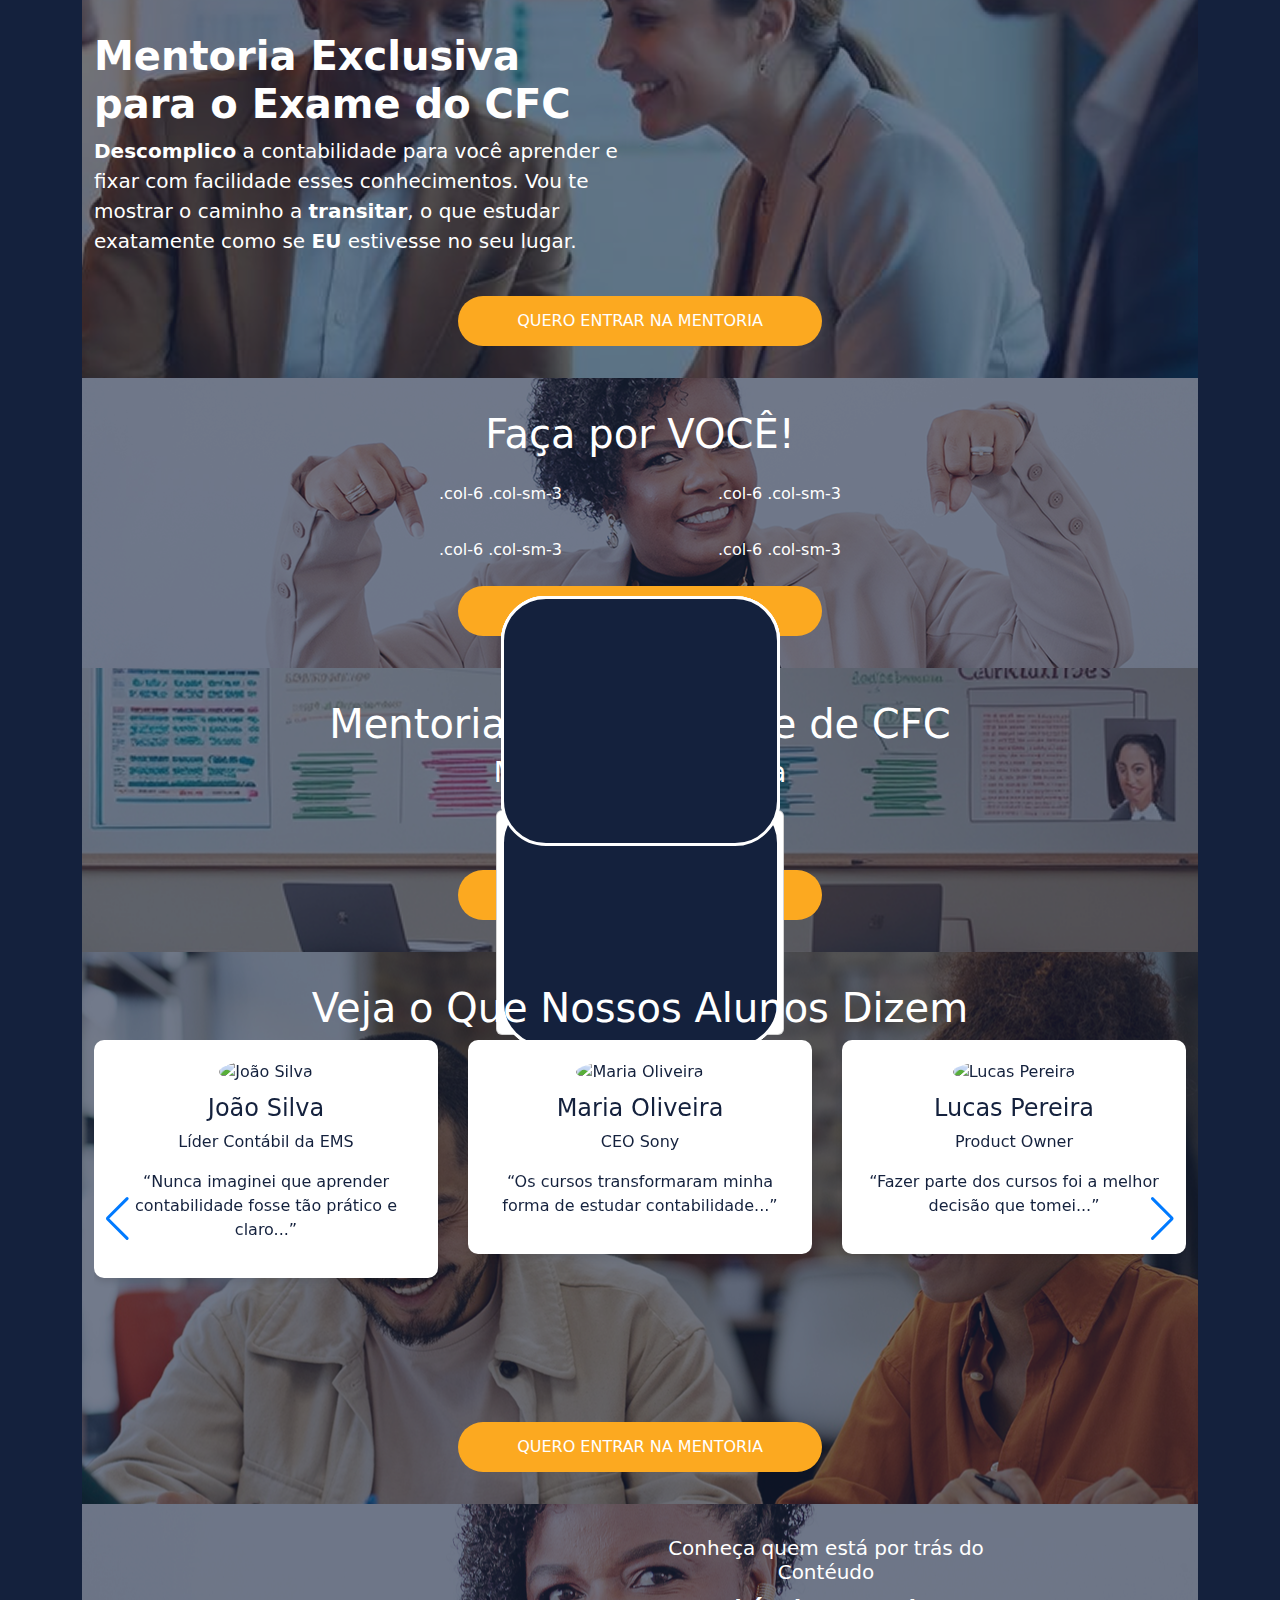
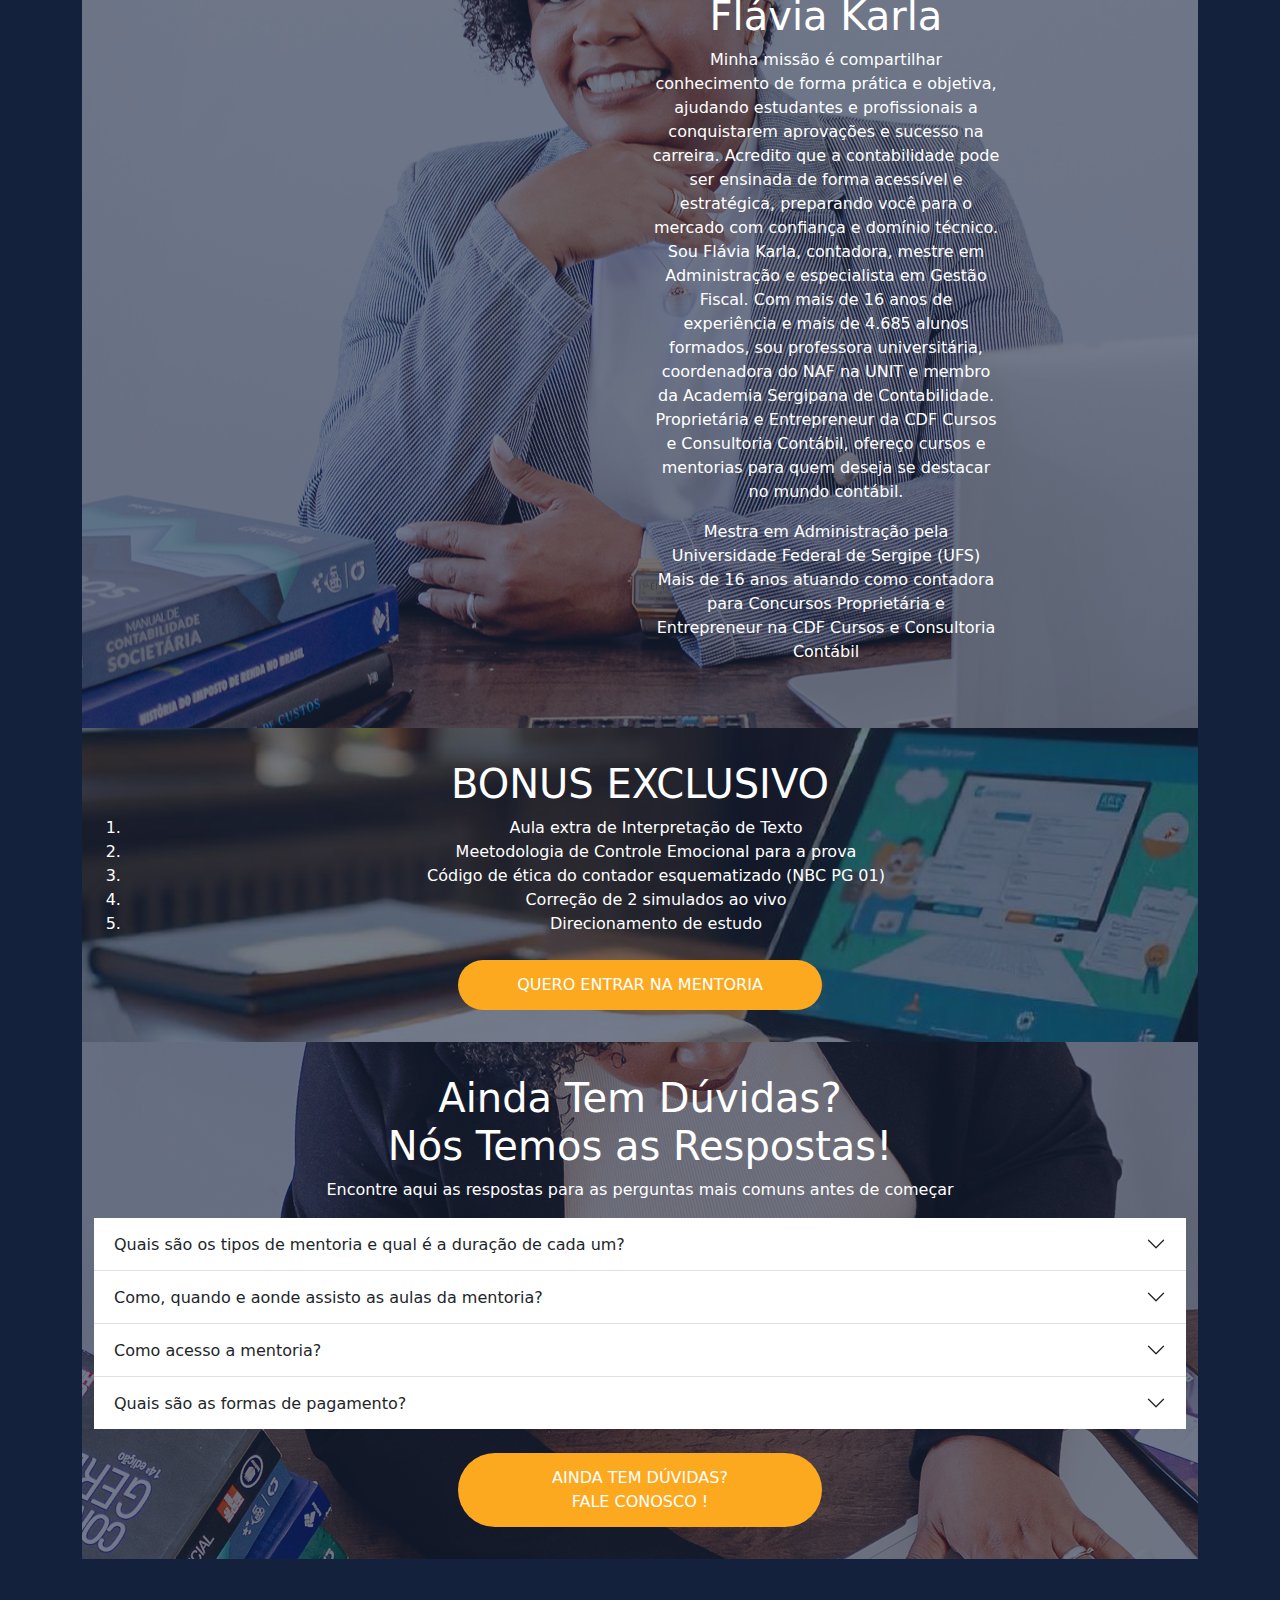
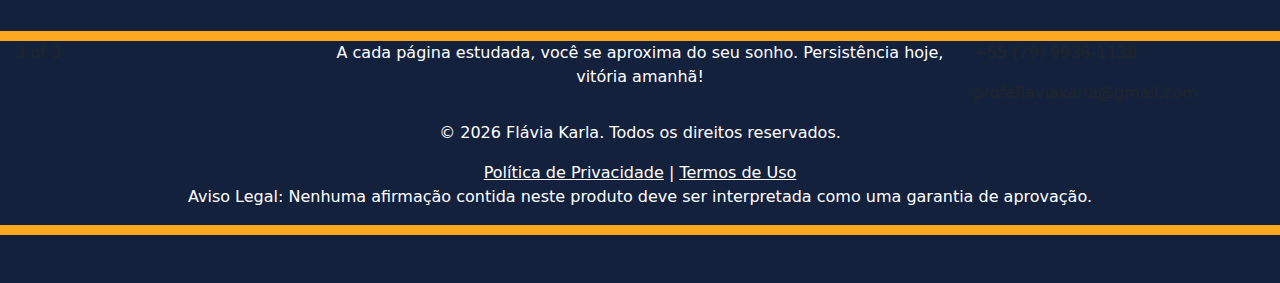
==== commit b0ef42f6: "Merge branch 'main' of https://github.com/Gu1lLherme/FlaviaKarla" ====
--- a/src/index.html
+++ b/src/index.html
@@ -5,9 +5,18 @@
     <meta charset="UTF-8">
     <meta name="viewport" content="width=device-width, initial-scale=1.0">
 
+
     <title>Flávia Karla</title>
-
-    <link rel="stylesheet" href="css\style.css">
+    <link rel="shortcut icon" type="image/x-icon" href="image\favicon\favicon.ico">
+    <link rel="apple-touch-icon" sizes="180x180" href="image\favicon\apple-touch-icon.png">
+    <link rel="icon" type="image/png" sizes="32x32" href="image\favicon\favicon-32x32.png">
+    <link rel="icon" type="image/png" sizes="16x16" href="image\favicon\favicon-16x16.png">
+    <link rel="manifest" href="image\favicon\site.webmanifest">
+
+    <link rel="stylesheet" href="css/style.css">
+    <link rel="stylesheet" href="css/sectionBg.css">
+    <link rel="stylesheet" href="css/cardBox.css">
+
     <script src="src\js\index.js"></script>
 
     <!-- BootStrap CSS -->
@@ -25,140 +34,159 @@
     <!-- Swiper.js JavaScript -->
     <script src="https://cdn.jsdelivr.net/npm/swiper@11/swiper-bundle.min.js"></script>
 
-
 </head>
 
 <body style="background-color: #14213D;">
     <main>
         <div class="container mx-auto">
-            <div class="row">
-
-                <div class="col-1" style="background-color: #14213D;">
-                    1 of 3
-                </div>
-
-                <div class="col-10" style="background-color: #14213D;">
-
-                    <!--Frame 1 - HERO-->
-                    <section class="my-5 my-md-7 my-lg-9">
-
-                        <img src="..." class="img-fluid" alt="...">
-                        <img src="..." class="img-fluid" alt="...">
-
-                        <h1 class="text-center">
-                            Mentoria Exclusiva para o Exame do CFC
-                        </h1>
-
-                        <p class="lead text-center">
-                            Descomplico a contabilidade para
-                            você aprender e fixar com facilidade esses conhecimentos. Vou te mostrar o caminho
-                            a transitar, o que estudar exatamente
-                            como se EU estivesse no seu lugar.
-                        </p>
-
-                        <div class="d-grid gap-2 col-4  mt-4 mx-auto  ">
-                            <button class="btn btn-bd-primary  " type="button">QUERO ENTRAR NA MENTORIA</button>
-                        </div>
-
-                    </section>
-
-                    <!-- Frame 2 - Bene ficios dos Cursos-->
-                    <section
-                        class="my-5 my-md-7 my-lg-9 d-flex flex-column justify-content-center align-items-center text-center">
-
-                        <h1 class="text text-center mb-4">Faça por VOCÊ!</h1>
-
-                        <img src="..." class="img-fluid" alt="...">
-
-                        <div class="container">
-                            <div class="row justify-content-center gy-3">
-                                <div class="col-6 col-sm-3 text">.col-6 .col-sm-3</div>
-                                <div class="col-6 col-sm-3 text">.col-6 .col-sm-3</div>
-
-                                <!-- Quebra de linha para telas menores -->
-                                <div class="w-100"></div>
-
-                                <div class="col-6 col-sm-3 text">.col-6 .col-sm-3</div>
-                                <div class="col-6 col-sm-3 text">.col-6 .col-sm-3</div>
+            <section>
+                <div class="section1 section-bg d-flex align-items-center justify-content-center">
+                    <div class="section-content container">
+                        <div class="row align-items-center">
+                            <!-- Texto -->
+                            <div class="col-12 col-md-6 text-white text-center text-md-start">
+                                <h1 class="fw-bold">Mentoria <span class="text-highlight">Exclusiva</span> para o
+                                    <span class="text-highlight">Exame do CFC</span>
+                                </h1>
+                                <p class="lead">
+                                    <span class="fw-bold">Descomplico</span> a <span
+                                        class="text-highlight">contabilidade</span> para você
+                                    <span class="text-highlight">aprender</span> e fixar com <span
+                                        class="text-highlight">facilidade</span> esses conhecimentos.
+                                    Vou te mostrar o <span class="text-highlight">caminho</span> a <span
+                                        class="fw-bold">transitar</span>, o que
+                                    <span class="text-highlight">estudar</span> exatamente como se <span
+                                        class="fw-bold">EU</span> estivesse no seu lugar.
+                                </p>
                             </div>
                         </div>
 
                         <!-- Botão abaixo do conteúdo -->
-                        <div class="d-grid gap-2 col-4  mt-4 mx-auto  ">
-                            <button class="btn btn-bd-primary  " type="button">QUERO ENTRAR NA MENTORIA</button>
-                        </div>
-
-                    </section>
-
-                    <!-- FRAME 3 - MODULOS DA MENTORIA-->
-                    <section
-                        class="my-5 my-md-7 my-lg-9 d-flex flex-column justify-content-center align-items-center text-center">
-                        <h1 class="text text-center">Mentoria para o Exame de CFC </h1>
-
-                        <h3 class="text text-center"> Módulos da Mentoria</h3>
-
-                        <div class="row justify-content-center gy-3">
-
-                            <div class="col-6 col-sm-3 text">.col-6 .col-sm-3</div>
-                            <div class="col-6 col-sm-3 text">.col-6 .col-sm-3</div>
-
-                            <!-- Quebra de linha para telas menores -->
-                            <div class="w-100"></div>
-
-                            <div class="col-6 col-sm-3 text">.col-6 .col-sm-3</div>
-                            <div class="col-6 col-sm-3 text">.col-6 .col-sm-3</div>
-
-                            <!-- Quebra de linha para telas menores -->
-                            <div class="w-100"></div>
-
-                            <div class="col-6 col-sm-3 text">.col-6 .col-sm-3</div>
-                            <div class="col-6 col-sm-3 text">.col-6 .col-sm-3</div>
-
-                            <!-- Quebra de linha para telas menores -->
-                            <div class="w-100"></div>
-
-                            <div class="col-6 col-sm-3 text">.col-6 .col-sm-3</div>
-                            <div class="col-6 col-sm-3 text">.col-6 .col-sm-3</div>
-                            <!-- Quebra de linha para telas menores -->
-                            <div class="w-100"></div>
-
-                        </div>
-
-                        <!-- Botão abaixo do conteúdo -->
-                        <div class="d-grid gap-2 col-4  mt-4 mx-auto  ">
-                            <button class="btn btn-bd-primary  " type="button">QUERO ENTRAR NA MENTORIA</button>
-                        </div>
-
-                    </section>
-
-
-
-                    <!-- FRAME 4 - DEPOIMENTOS -->
-                    <section class="my-5 my-md-7 my-lg-9">
-                        <h1 class="text-center"> Veja o Que Nossos Alunos Dizem </h1>
-
-
-                        <div class="swiper mySwiper">
-                            <div class="swiper-wrapper">
-                                <!-- Slide 1 -->
-                                <div class="swiper-slide">
-                                    <div class="testimonial-card">
-                                        <img src="avatar1.png" alt="João Silva">
-                                        <h4>João Silva</h4>
-                                        <p>Líder Contábil da EMS</p>
-                                        <p>“Nunca imaginei que aprender contabilidade fosse tão prático e claro...”</p>
-                                    </div>
+                        <div class="d-grid gap-2 col-10 col-md-4 mt-4 mx-auto">
+                            <button class="btn btn-bd-primary" type="button">QUERO ENTRAR NA MENTORIA</button>
+                        </div>
+                    </div>
+                </div>
+
+            </section>
+
+
+            <!-- Frame 2 - Bene ficios dos Cursos-->
+            <section
+                class="section2 section-bg d-flex flex-column justify-content-center align-items-center text-center">
+
+                <div class="container section-content ">
+
+                    <h1 class="text-center mb-4">Faça por VOCÊ!</h1>
+
+                    <div class="row justify-content-center gy-3">
+                        <div class="col-6 col-sm-3 text-center">.col-6 .col-sm-3</div>
+                        <div class="col-6 col-sm-3 text-center">.col-6 .col-sm-3</div>
+
+                        <!-- Quebra de linha para telas menores -->
+                        <div class="w-100"></div>
+
+                        <div class="col-6 col-sm-3 text-center">.col-6 .col-sm-3</div>
+                        <div class="col-6 col-sm-3 text-center">.col-6 .col-sm-3</div>
+                    </div>
+
+                    <!-- Botão abaixo do conteúdo -->
+                    <div class="d-grid gap-2 col-10 col-md-4 mt-4 mx-auto">
+                        <button class="btn btn-bd-primary" type="button">QUERO ENTRAR NA MENTORIA</button>
+                    </div>
+
+                </div>
+
+            </section>
+
+            <!-- FRAME 3 - MODULOS DA MENTORIA-->
+            <section
+                class="section3 section-bg d-flex flex-column justify-content-center align-items-center text-center">
+
+                <div class="container section-content ">
+
+                    <h1 class="text-center">Mentoria para o Exame de CFC </h1>
+
+                    <h3 class="text-center"> Módulos da Mentoria</h3>
+
+                    <div class="row justify-content-center gy-3">
+
+                        <div class="boxText col-6 col-sm-3 text-center">
+                            <div class="card" style="width: 18rem;">
+                                <div class="card-body">
+                                    <h5 class="card-title">Card title</h5>
+                                    <h6 class="card-subtitle mb-2 text-body-secondary">Card subtitle</h6>
+                                    <p class="card-text">Some quick example text to build on the card title and make up
+                                        the bulk of the card's content.</p>
+                                    <a href="#" class="card-link">Card link</a>
+                                    <a href="#" class="card-link">Another link</a>
                                 </div>
-
-                                <!-- Slide 2 -->
-                                <div class="swiper-slide">
-                                    <div class="testimonial-card">
-                                        <img src="avatar2.png" alt="Maria Oliveira">
-                                        <h4>Maria Oliveira</h4>
-                                        <p>CEO Sony</p>
-                                        <p>“Os cursos transformaram minha forma de estudar contabilidade...”</p>
-                                    </div>
+                            </div>
+                        </div>
+
+                        <div class="boxText col-6 col-sm-3 align-self-end text">.col-6 .col-sm-3</div>
+
+                        <!-- Quebra de linha para telas menores -->
+                        <div class="w-100"></div>
+
+                        <div class=" boxText col-6 col-sm-3 text">.col-6 .col-sm-3</div>
+                        <div class="boxText col-6 col-sm-3 align-self-end text">.col-6 .col-sm-3</div>
+
+                        <!-- Quebra de linha para telas menores -->
+                        <div class="w-100"></div>
+
+                        <div class="boxText col-6 col-sm-3 text">.col-6 .col-sm-3</div>
+                        <div class="boxText col-6 col-sm-3 align-self-end text">.col-6 .col-sm-3</div>
+
+                        <!-- Quebra de linha para telas menores -->
+                        <div class="w-100"></div>
+
+                        <div class="boxText col-6 col-sm-3 text">.col-6 .col-sm-3</div>
+                        <div class="boxText col-6 col-sm-3  align-self-end text">.col-6 .col-sm-3</div>
+                        <!-- Quebra de linha para telas menores -->
+                        <div class="w-100"></div>
+
+                    </div>
+
+                    <!-- Botão abaixo do conteúdo -->
+                    <div class="d-grid gap-2 col-10 col-md-4 mt-4 mx-auto">
+                        <button class="btn btn-bd-primary" type="button">QUERO ENTRAR NA MENTORIA</button>
+                    </div>
+                </div>
+
+            </section>
+
+
+
+            <!-- FRAME 4 - DEPOIMENTOS -->
+            <section
+                class="section4 section-bg d-flex flex-column justify-content-center align-items-center text-center">
+
+                <div class="container section-content ">
+                    <h1 class="text-center"> Veja o Que Nossos Alunos Dizem </h1>
+
+
+                    <div class="swiper mySwiper">
+                        <div class="swiper-wrapper">
+                            <!-- Slide 1 -->
+                            <div class="swiper-slide">
+                                <div class="testimonial-card">
+                                    <img src="avatar1.png" alt="João Silva">
+                                    <h4>João Silva</h4>
+                                    <p>Líder Contábil da EMS</p>
+                                    <p>“Nunca imaginei que aprender contabilidade fosse tão prático e claro...”</p>
                                 </div>
+                            </div>
+
+                            <!-- Slide 2 -->
+                            <div class="swiper-slide">
+                                <div class="testimonial-card">
+                                    <img src="avatar2.png" alt="Maria Oliveira">
+                                    <h4>Maria Oliveira</h4>
+                                    <p>CEO Sony</p>
+                                    <p>“Os cursos transformaram minha forma de estudar contabilidade...”</p>
+                                </div>
+                            </div>
 
                                 <!-- Slide 3 -->
                                 <div class="swiper-slide">
@@ -196,301 +224,305 @@
 
                             </div>
 
-                            <!-- Botões de navegação -->
-                            <div class="swiper-button-next"></div>
-                            <div class="swiper-button-prev"></div>
-                        </div>
+                        <!-- Botões de navegação -->
+                        <div class="swiper-button-next"></div>
+                        <div class="swiper-button-prev"></div>
+                    </div>
+
+                    <!-- Botão abaixo do conteúdo -->
+                    <div class="d-grid gap-2 col-10 col-md-4 mt-4 mx-auto">
+                        <button class="btn btn-bd-primary" type="button">QUERO ENTRAR NA MENTORIA</button>
+                    </div>
+
+                    <script>
+                        var swiper = new Swiper(".mySwiper", {
+                            slidesPerView: 1,
+                            spaceBetween: 30,
+                            loop: true,
+                            navigation: {
+                                nextEl: ".swiper-button-next",
+                                prevEl: ".swiper-button-prev",
+                            },
+                            breakpoints: {
+                                768: {
+                                    slidesPerView: 2
+                                },
+                                1024: {
+                                    slidesPerView: 3
+                                }
+                            }
+                        });
+                    </script>
+
+                    <style>
+                        .testimonial-card {
+                            background: white;
+                            padding: 20px;
+                            border-radius: 10px;
+                            text-align: center;
+                            box-shadow: 0px 4px 6px rgba(0, 0, 0, 0.1);
+                        }
+
+                        .testimonial-card img {
+                            width: 50px;
+                            border-radius: 50%;
+                            margin-bottom: 10px;
+                        }
+                    </style>
+                </div>
+            </section>
+
+            <!-- FRAME 5 - CRIADOR DO CONTEÚDO -->
+            <section
+                class="section5 section-bg d-flex flex-column justify-content-center align-items-center text-center">
+
+                <div class="container section-content ">
+                    <div class="row justify-content-center">
+                        <div class="col-6 col-md-4 mb-3">
+
+                            <img src="image/frame_5/perfil_moldura" alt="">
+                        </div>
+
+                        <div class="col-6 col-md-4 mb-3">
+
+                            <div class="text-center">
+
+                                <h5 class="text">
+                                    Conheça quem está por trás do Contéudo
+                                </h5>
+
+                                <h1 class="text">Flávia Karla</h1>
+
+                                <p class="text">
+                                    Minha missão é compartilhar conhecimento de forma prática e objetiva, ajudando
+                                    estudantes e
+                                    profissionais a conquistarem aprovações e sucesso na carreira. Acredito que a
+                                    contabilidade
+                                    pode ser ensinada de forma acessível e estratégica, preparando você para o
+                                    mercado
+                                    com
+                                    confiança e domínio técnico.
+
+                                    Sou Flávia Karla, contadora, mestre em Administração e especialista em Gestão
+                                    Fiscal. Com
+                                    mais de 16 anos de experiência e mais de 4.685 alunos formados, sou professora
+                                    universitária, coordenadora do NAF na UNIT e membro da Academia Sergipana de
+                                    Contabilidade.
+                                    Proprietária e Entrepreneur da CDF Cursos e Consultoria Contábil, ofereço cursos
+                                    e
+                                    mentorias
+                                    para quem deseja se destacar no mundo contábil.
+
+                                </p>
+
+                                <p class="text">
+                                    Mestra em Administração pela Universidade Federal de Sergipe (UFS)
+                                    Mais de 16 anos atuando como contadora para Concursos
+                                    Proprietária e Entrepreneur na CDF Cursos e Consultoria Contábil
+                                </p>
+                            </div>
+                        </div>
+                    </div>
+                </div>
+            </section>
+
+            <!-- BÔNUS EXCLUSICO-->
+            <section
+                class="section6 section-bg d-flex flex-column justify-content-center align-items-center text-center">
+
+                <div class="container section-content ">
+
+                    <div class="text">
+                        <h1 class="text-center">BONUS EXCLUSIVO</h1>
+
+                        <ol class="text-center">
+                            <li>Aula extra de Interpretação de Texto</li>
+                            <li>⁠Meetodologia de Controle Emocional para a prova</li>
+                            <li>Código de ética do contador esquematizado (NBC PG 01)</li>
+                            <li>⁠Correção de 2 simulados ao vivo</li>
+                            <li>⁠Direcionamento de estudo</li>
+                        </ol>
 
                         <!-- Botão abaixo do conteúdo -->
-                        <div class="d-grid gap-2 col-4  mt-4 mx-auto  ">
-                            <button class="btn btn-bd-primary  " type="button">QUERO ENTRAR NA MENTORIA</button>
-                        </div>
-
-                        <script>
-                            var swiper = new Swiper(".mySwiper", {
-                                slidesPerView: 1,
-                                spaceBetween: 30,
-                                loop: true,
-                                navigation: {
-                                    nextEl: ".swiper-button-next",
-                                    prevEl: ".swiper-button-prev",
-                                },
-                                breakpoints: {
-                                    768: {
-                                        slidesPerView: 2
-                                    },
-                                    1024: {
-                                        slidesPerView: 3
-                                    }
-                                }
-                            });
-                        </script>
-
-                        <style>
-                            .testimonial-card {
-                                background: white;
-                                padding: 20px;
-                                border-radius: 10px;
-                                text-align: center;
-                                box-shadow: 0px 4px 6px rgba(0, 0, 0, 0.1);
-                            }
-
-                            .testimonial-card img {
-                                width: 50px;
-                                border-radius: 50%;
-                                margin-bottom: 10px;
-                            }
-                        </style>
-                    </section>
-
-                    <!-- FRAME 5 - CRIADOR DO CONTEÚDO -->
-                    <section class="my-5 my-md-7 my-lg-9">
-                        <div class="row justify-content-center">
-
-                            <div class="col-6 col-md-4 mb-3">
-                                <div class="text-center">
-                                    <h5 class="text">
-                                        Conheça quem está por trás do Contéudo 1 of 3
-                                        <img src="..." class="img-fluid" alt="...">
-                                    </h5>
-                                </div>
-                            </div>
-
-                            <div class="col-6 col-md-4 mb-3">
-
-                                <div class="text-center">
-
-                                    <h5 class="text">
-                                        Conheça quem está por trás do Contéudo
-                                    </h5>
-
-                                    <h1 class="text">Flávia Karla</h1>
-
-                                    <p class="text">
-                                        Minha missão é compartilhar conhecimento de forma prática e objetiva, ajudando
-                                        estudantes e
-                                        profissionais a conquistarem aprovações e sucesso na carreira. Acredito que a
-                                        contabilidade
-                                        pode ser ensinada de forma acessível e estratégica, preparando você para o
-                                        mercado
-                                        com
-                                        confiança e domínio técnico.
-
-                                        Sou Flávia Karla, contadora, mestre em Administração e especialista em Gestão
-                                        Fiscal. Com
-                                        mais de 16 anos de experiência e mais de 4.685 alunos formados, sou professora
-                                        universitária, coordenadora do NAF na UNIT e membro da Academia Sergipana de
-                                        Contabilidade.
-                                        Proprietária e Entrepreneur da CDF Cursos e Consultoria Contábil, ofereço cursos
-                                        e
-                                        mentorias
-                                        para quem deseja se destacar no mundo contábil.
-
-                                    </p>
-
-                                    <p class="text">
-                                        Mestra em Administração pela Universidade Federal de Sergipe (UFS)
-                                        Mais de 16 anos atuando como contadora para Concursos
-                                        Proprietária e Entrepreneur na CDF Cursos e Consultoria Contábil
-                                    </p>
-                                </div>
-                            </div>
-                        </div>
-                    </section>
-
-                    <!-- BÔNUS EXCLUSICO-->
-                    <section class="my-5 my-md-7 my-lg-9">
-
-                        <div class="text">
-                            <h1 class="text-center">BONUS EXCLUSIVO</h1>
-
-                            <ol class="text-center">
-                                <li>Aula extra de Interpretação de Texto</li>
-                                <li>⁠Meetodologia de Controle Emocional para a prova</li>
-                                <li>Código de ética do contador esquematizado (NBC PG 01)</li>
-                                <li>⁠Correção de 2 simulados ao vivo</li>
-                                <li>⁠Direcionamento de estudo</li>
-                            </ol>
-
-                            <!-- Botão abaixo do conteúdo -->
-                            <div class="d-grid gap-2 col-4  mt-4 mx-auto  ">
-                                <button class="btn btn-bd-primary  " type="button">QUERO ENTRAR NA MENTORIA</button>
-                            </div>
-
-                        </div>
-                    </section>
-
-                    <!-- FRAME 7 - FAQ-->
-                    <section class="my-5 my-md-7 my-lg-9">
-                        <h1 class="text-center">
-                            Ainda Tem Dúvidas?
-                            Nós Temos as Respostas!
-                        </h1>
-
-                        <p class="text-center">
-                            Encontre aqui as respostas para as perguntas mais comuns antes de começar
+                        <div class="d-grid gap-2 col-10 col-md-4 mt-4 mx-auto">
+                            <button class="btn btn-bd-primary" type="button">QUERO ENTRAR NA MENTORIA</button>
+                        </div>
+
+
+                    </div>
+                </div>
+            </section>
+
+            <!-- FRAME 7 - FAQ-->
+            <section
+                class="section7 section-bg d-flex flex-column justify-content-center align-items-center text-center">
+
+                <div class="container section-content ">
+
+                    <h1 class=" align-items-center text-center">
+                        Ainda Tem Dúvidas?<br>
+                        Nós Temos as Respostas!
+                    </h1>
+
+                    <p class="text-center">
+                        Encontre aqui as respostas para as perguntas mais comuns antes de começar
+                    </p>
+
+                    <div class="accordion accordion-flush" id="accordionFlushExample">
+                        <div class="accordion-item">
+                            <h2 class="accordion-header">
+                                <button class="accordion-button collapsed" type="button" data-bs-toggle="collapse"
+                                    data-bs-target="#flush-collapseOne" aria-expanded="false"
+                                    aria-controls="flush-collapseOne">
+                                    Quais são os tipos de mentoria e qual é a duração de cada um?
+                                </button>
+                            </h2>
+                            <div id="flush-collapseOne" class="accordion-collapse collapse"
+                                data-bs-parent="#accordionFlushExample">
+                                <div class="accordion-body">Placeholder content for this accordion, which is
+                                    intended to demonstrate the <code>.accordion-flush</code> class. This is the
+                                    first item's accordion body.</div>
+                            </div>
+                        </div>
+                        <div class="accordion-item">
+                            <h2 class="accordion-header">
+                                <button class="accordion-button collapsed" type="button" data-bs-toggle="collapse"
+                                    data-bs-target="#flush-collapseTwo" aria-expanded="false"
+                                    aria-controls="flush-collapseTwo">
+                                    Como, quando e aonde assisto as aulas da mentoria?
+                                </button>
+                            </h2>
+                            <div id="flush-collapseTwo" class="accordion-collapse collapse"
+                                data-bs-parent="#accordionFlushExample">
+                                <div class="accordion-body">Placeholder content for this accordion, which is
+                                    intended to demonstrate the <code>.accordion-flush</code> class. This is the
+                                    second item's accordion body. Let's imagine this being filled with some actual
+                                    content.</div>
+                            </div>
+                        </div>
+
+                        <div class="accordion-item">
+                            <h2 class="accordion-header">
+                                <button class="accordion-button collapsed" type="button" data-bs-toggle="collapse"
+                                    data-bs-target="#flush-collapseThree" aria-expanded="false"
+                                    aria-controls="flush-collapseThree">
+                                    Como acesso a mentoria?
+                                </button>
+                            </h2>
+                            <div id="flush-collapseThree" class="accordion-collapse collapse"
+                                data-bs-parent="#accordionFlushExample">
+                                <div class="accordion-body">tive of how this would look in a real-world
+                                    application.</div>
+                            </div>
+                        </div>
+
+                        <div class="accordion-item">
+                            <h2 class="accordion-header">
+                                <button class="accordion-button collapsed" type="button" data-bs-toggle="collapse"
+                                    data-bs-target="#flush-collapseFour" aria-expanded="false"
+                                    aria-controls="flush-collapseFour">
+                                    Quais são as formas de pagamento? </button>
+                            </h2>
+                            <div id="flush-collapseFour" class="accordion-collapse collapse"
+                                data-bs-parent="#accordionFlushExample">
+                                <div class="accordion-body">Placeholder content for this accordion, which is
+                                    intended to demonstrate the <code>.accordion-flush</code> class. This is the
+                                    third item's accordion body. Nothing more exciting happening here in terms of
+                                    content, but just filling up the space to make it look, at least at first
+                                    glance, a bit more representative of how this would look in a real-world
+                                    application.</div>
+                            </div>
+                        </div>
+                    </div>
+
+                    <!-- Botão abaixo do conteúdo -->
+                    <div class="d-grid gap-2 col-10 col-md-4 mt-4 mx-auto">
+                        <button class="btn btn-bd-primary" type="button">AINDA TEM DÚVIDAS?<br>FALE CONOSCO
+                            !</button>
+                    </div>
+
+            </section>
+        </div>
+
+
+
+        </div>
+        <!-- FRAME 8 - FOOTER -->
+        <footer class="py-3 py-md-5 py-lg-7">
+            <img src="" alt="">
+
+            <div class="row justify-content-center"
+                style="border-style: solid; border-width: 10px;border-color: #FCA920;">
+                <!-- Coluna 1: Logo -->
+                <div class="col-md-3" style="background-color: #14213D;">
+                    <img src="" alt="" name="ImagemLogoBgEscuro">
+                    3 of 3
+                </div>
+
+                <!-- Coluna 2: TEXTO MOTIVACIONAL -->
+                <div class="col-md-6" style="background-color: #14213D;">
+                    <p class="text text-center">A cada página estudada, você se aproxima do seu sonho.
+                        Persistência hoje, vitória amanhã!</p>
+                </div>
+
+                <!-- Coluna 3: Links -->
+                <div class="col-md-3" style="background-color: #14213D;">
+
+                    <div class="row">
+
+                        <!-- NUMERO PARA CONTATO/EMAIL -->
+                        <p>
+                            +55 (79) 9938-1138
                         </p>
 
-                        <div class="accordion accordion-flush" id="accordionFlushExample">
-                            <div class="accordion-item">
-                                <h2 class="accordion-header">
-                                    <button class="accordion-button collapsed" type="button" data-bs-toggle="collapse"
-                                        data-bs-target="#flush-collapseOne" aria-expanded="false"
-                                        aria-controls="flush-collapseOne">
-                                        Quais são os tipos de mentoria e qual é a duração de cada um?
-                                    </button>
-                                </h2>
-                                <div id="flush-collapseOne" class="accordion-collapse collapse"
-                                    data-bs-parent="#accordionFlushExample">
-                                    <div class="accordion-body">Placeholder content for this accordion, which is
-                                        intended to demonstrate the <code>.accordion-flush</code> class. This is the
-                                        first item's accordion body.</div>
-                                </div>
-                            </div>
-                            <div class="accordion-item">
-                                <h2 class="accordion-header">
-                                    <button class="accordion-button collapsed" type="button" data-bs-toggle="collapse"
-                                        data-bs-target="#flush-collapseTwo" aria-expanded="false"
-                                        aria-controls="flush-collapseTwo">
-                                        Como, quando e aonde assisto as aulas da mentoria?
-                                    </button>
-                                </h2>
-                                <div id="flush-collapseTwo" class="accordion-collapse collapse"
-                                    data-bs-parent="#accordionFlushExample">
-                                    <div class="accordion-body">Placeholder content for this accordion, which is
-                                        intended to demonstrate the <code>.accordion-flush</code> class. This is the
-                                        second item's accordion body. Let's imagine this being filled with some actual
-                                        content.</div>
-                                </div>
-                            </div>
-
-                            <div class="accordion-item">
-                                <h2 class="accordion-header">
-                                    <button class="accordion-button collapsed" type="button" data-bs-toggle="collapse"
-                                        data-bs-target="#flush-collapseThree" aria-expanded="false"
-                                        aria-controls="flush-collapseThree">
-                                        Como acesso a mentoria?
-                                    </button>
-                                </h2>
-                                <div id="flush-collapseThree" class="accordion-collapse collapse"
-                                    data-bs-parent="#accordionFlushExample">
-                                    <div class="accordion-body">tive of how this would look in a real-world
-                                        application.</div>
-                                </div>
-                            </div>
-
-                            <div class="accordion-item">
-                                <h2 class="accordion-header">
-                                    <button class="accordion-button collapsed" type="button" data-bs-toggle="collapse"
-                                        data-bs-target="#flush-collapseFour" aria-expanded="false"
-                                        aria-controls="flush-collapseFour">
-                                        Quais são as formas de pagamento? </button>
-                                </h2>
-                                <div id="flush-collapseFour" class="accordion-collapse collapse"
-                                    data-bs-parent="#accordionFlushExample">
-                                    <div class="accordion-body">Placeholder content for this accordion, which is
-                                        intended to demonstrate the <code>.accordion-flush</code> class. This is the
-                                        third item's accordion body. Nothing more exciting happening here in terms of
-                                        content, but just filling up the space to make it look, at least at first
-                                        glance, a bit more representative of how this would look in a real-world
-                                        application.</div>
-                                </div>
-                            </div>
-                        </div>
-
-                        <!-- Botão abaixo do conteúdo -->
-                        <div class="d-grid gap-2 col-4  mt-4 mx-auto  ">
-                            <button class="btn btn-bd-primary  " type="button">AINDA TEM DÚVIDAS?<br>FALE CONOSCO
-                                !</button>
-                        </div>
-
-
-                    </section>
-
-                    <!-- FRAME 8 - FOOTER -->
-                    <footer class="py-3 py-md-5 py-lg-7">
-                        <img src="" alt="">
-                        <div class="row justify-content-center"
-                            style="border-style: solid; border-width: 10px;border-color: #FCA920;">
-                            <!-- Coluna 1: Logo -->
-                            <div class="col-md-3" style="background-color: #14213D;">
-                                <img src="" alt="" name="ImagemLogoBgEscuro">
-                                3 of 3
-                            </div>
-
-                            <!-- Coluna 2: TEXTO MOTIVACIONAL -->
-                            <div class="col-md-6" style="background-color: #14213D;">
-                                <p class="text text-center">A cada página estudada, você se aproxima do seu sonho.
-                                    Persistência hoje, vitória amanhã!</p>
-                            </div>
-
-                            <!-- Coluna 3: Links -->
-                            <div class="col-md-3" style="background-color: #14213D;">
-
-                                <div class="row">
-
-                                    <!-- NUMERO PARA CONTATO/EMAIL -->
-                                    <p>
-                                        +55 (79) 9938-1138
-                                    </p>
-
-                                    <p>
-                                        profaflaviakarla@gmail.com
-                                    </p>
+                        <p>
+                            profaflaviakarla@gmail.com
+                        </p>
+                        <div class="col-md-4" style="background-color: #14213D;">
+
+                                    </div>
+
                                     <div class="col-md-4" style="background-color: #14213D;">
 
-                                    </div>
-
-                                    <div class="col-md-4" style="background-color: #14213D;">
-
-                                    </div>
-
-                                    <div class="col-md-4" style="background-color: #14213D;">
-
-                                    </div>
-
-                                </div>
-
-                            </div>
-
-
-                            <!-- Copyright -->
-                            <p class="text-center text">
-                                &copy; <span id="year"></span> Nome da Empresa. Todos os direitos reservados.
-                            </p>
-                            <div class="row justify-content-center" style="background-color: #14213D;">
-                                <div class="col-auto">
-                                    <a href="/politica-de-privacidade" class="text-white">Política de Privacidade</a>
-                                    <A:blank class="text-center">|</A:blank>
-                                    <a href="/termos-de-uso" class="text-white">Termos de Uso</a>
-                                </div>
-                            </div>
-
-
-
-                            <!-- Aviso Legal -->
-                            <p class="text-center text">
-                                Aviso Legal: Nenhuma afirmação contida neste produto deve ser interpretada como uma
-                                garantia de aprovação.
-                            </p>
-
-
-                            <!-- Script para atualizar o ano automaticamente -->
-                            <script>
-                                document.getElementById("year").textContent = new Date().getFullYear();
-                            </script>
-
-                        </div>
-                    </footer>
-
-                </div>
-
-                <div class="col-1" style="background-color: #14213D;">
-                    3 of 3
-                </div>
+                        </div>
+
+                        <div class="col-md-4" style="background-color: #14213D;">
+
+                        </div>
+
+                    </div>
+
+                </div>
+
+
+                <!-- Copyright -->
+                <p class="text-center text">
+                    &copy; <span id="year"></span> Flávia Karla. Todos os direitos reservados.
+                </p>
+                <div class="row justify-content-center" style="background-color: #14213D;">
+                    <div class="col-auto">
+                        <a href="/politica-de-privacidade" class="text-white">Política de Privacidade</a>
+                        <A:blank class="text-center">|</A:blank>
+                        <a href="/termos-de-uso" class="text-white">Termos de Uso</a>
+                    </div>
+                </div>
+
+
+
+                <!-- Aviso Legal -->
+                <p class="text-center text">
+                    Aviso Legal: Nenhuma afirmação contida neste produto deve ser interpretada como uma
+                    garantia de aprovação.
+                </p>
+
+
+                <!-- Script para atualizar o ano automaticamente -->
+                <script>
+                    document.getElementById("year").textContent = new Date().getFullYear();
+                </script>
+
             </div>
-        </div>
-
+        </footer>
     </main>
 </body>
 
--- a/src/css/style.css
+++ b/src/css/style.css
@@ -0,0 +1,37 @@
+/* Reset */
+* {
+    margin: 0;
+    padding: 0;
+    box-sizing: border-box;
+}
+
+body {
+    background-color: #14213D;
+}
+
+.btn-bd-primary {
+    --bs-btn-font-weight: 45 !important;
+    --bs-btn-color: #FFFFFF !important;
+    --bs-btn-bg: #FCA920 !important;
+
+    --bs-btn-border-radius: 60px !important;
+    padding: 12px 17px !important;
+    /* Altura confortável e largura adequada */
+    font-size: 1rem;
+    /* Aumenta a legibilidade */
+
+}
+
+.btn-bd-primary:hover {
+    --bs-btn-hover-color: #FCA920 !important;
+    --bs-btn-hover-bg: #FFFFFF !important;
+}
+
+
+
+.text-center {
+    text-align: center;
+    color: #FFFFFF;
+}
+
+
--- a/src/css/sectionBg.css
+++ b/src/css/sectionBg.css
@@ -0,0 +1,80 @@
+.section-bg {
+    position:relative;
+    background-size: cover;
+    background-position: center center;
+    background-repeat: no-repeat;
+    color: #14213D;
+    width: 100%;
+    height: vh;
+    display: flex;
+    align-items: center;
+    justify-content: center;
+}
+
+/* Camada de opacidade sobre a imagem */
+.section-bg::before {
+    content: "";
+    position: absolute;
+    top: 0;
+    left: 0;
+    width: 100%;
+    height: 100%;
+    background-color: rgba(20, 33, 61, 0.6); /* Azul escuro com 85% de opacidade */
+    z-index: 0;
+}
+
+/* Garante que o conteúdo fique acima da imagem */
+.section-content {
+    position: relative;
+    z-index: 1;
+    padding: 2rem;
+}
+
+
+/* Em telas maiores, mantemos o tamanho automático */
+@media (min-width: 1024px) {
+    .section-bg {
+        background-size:auto; /* Garante que a imagem preencha a tela */
+    }
+}
+
+/* Ajuste para telas menores */
+@media (max-width: 767px) {
+    .section-bg {
+        background-size: cover; /* Em mobile, mantém o preenchimento total */
+        background-position: center;
+    }
+}
+
+/* Estilos adicionais  */
+.section1 {
+    background-image: url('../image/frame_1/img_fundo_hero.png');;
+}
+
+.section2 {
+    background-image: url('../image/frame_2/img_fundo_beneficios.png');
+}
+
+.section3 {
+    background-image: url('../image/frame_3/img_fundo_mentoria.png');
+}
+
+.section4 {
+    background-image: url('../image/frame_4/img_fundo_depoimentos.png');
+}
+
+.section5 {
+    background-image: url('../image/frame_5/img_fundo.jpg');
+}
+
+.section6 {
+    background-image: url('../image/frame_6/img_fundo_bonus_exclusivo.png');
+}
+
+.section7 {
+    background-image: url('../image/frame_7/img_fundo_FAQ.jpg');
+}
+
+.section8 {
+    background-image: url('../image/frame_8/img_fundo_footer.png');
+}--- a/src/css/cardBox.css
+++ b/src/css/cardBox.css
@@ -0,0 +1,24 @@
+.boxText {
+
+box-sizing: border-box;
+
+/* Auto layout */
+display: flex;
+flex-direction: column;
+justify-content: center;
+align-items: center;
+padding: 27px 24px;
+gap: 18px;
+
+position: absolute;
+width: 600px;
+height: 250px;
+
+background: #14213D;
+border: 3px solid #FFFFFF;
+border-radius: 45px;
+
+
+     
+}
+
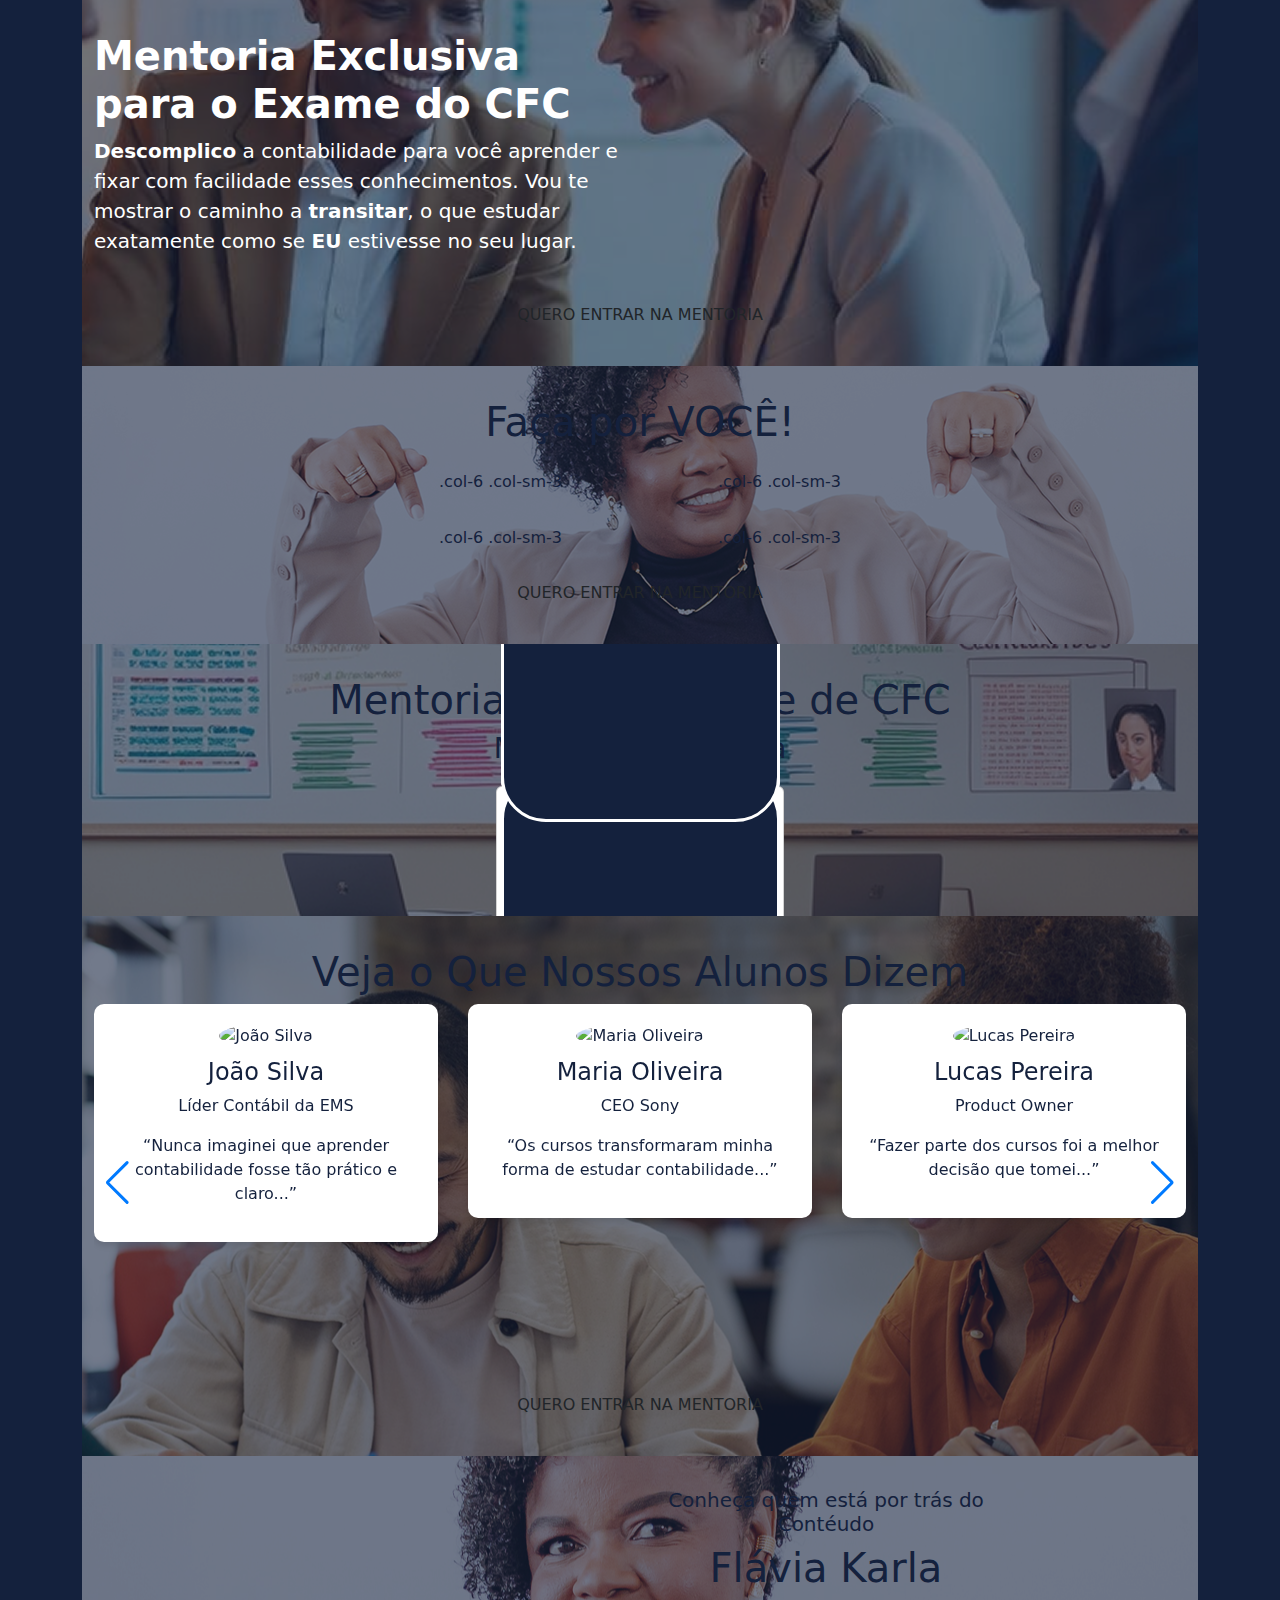
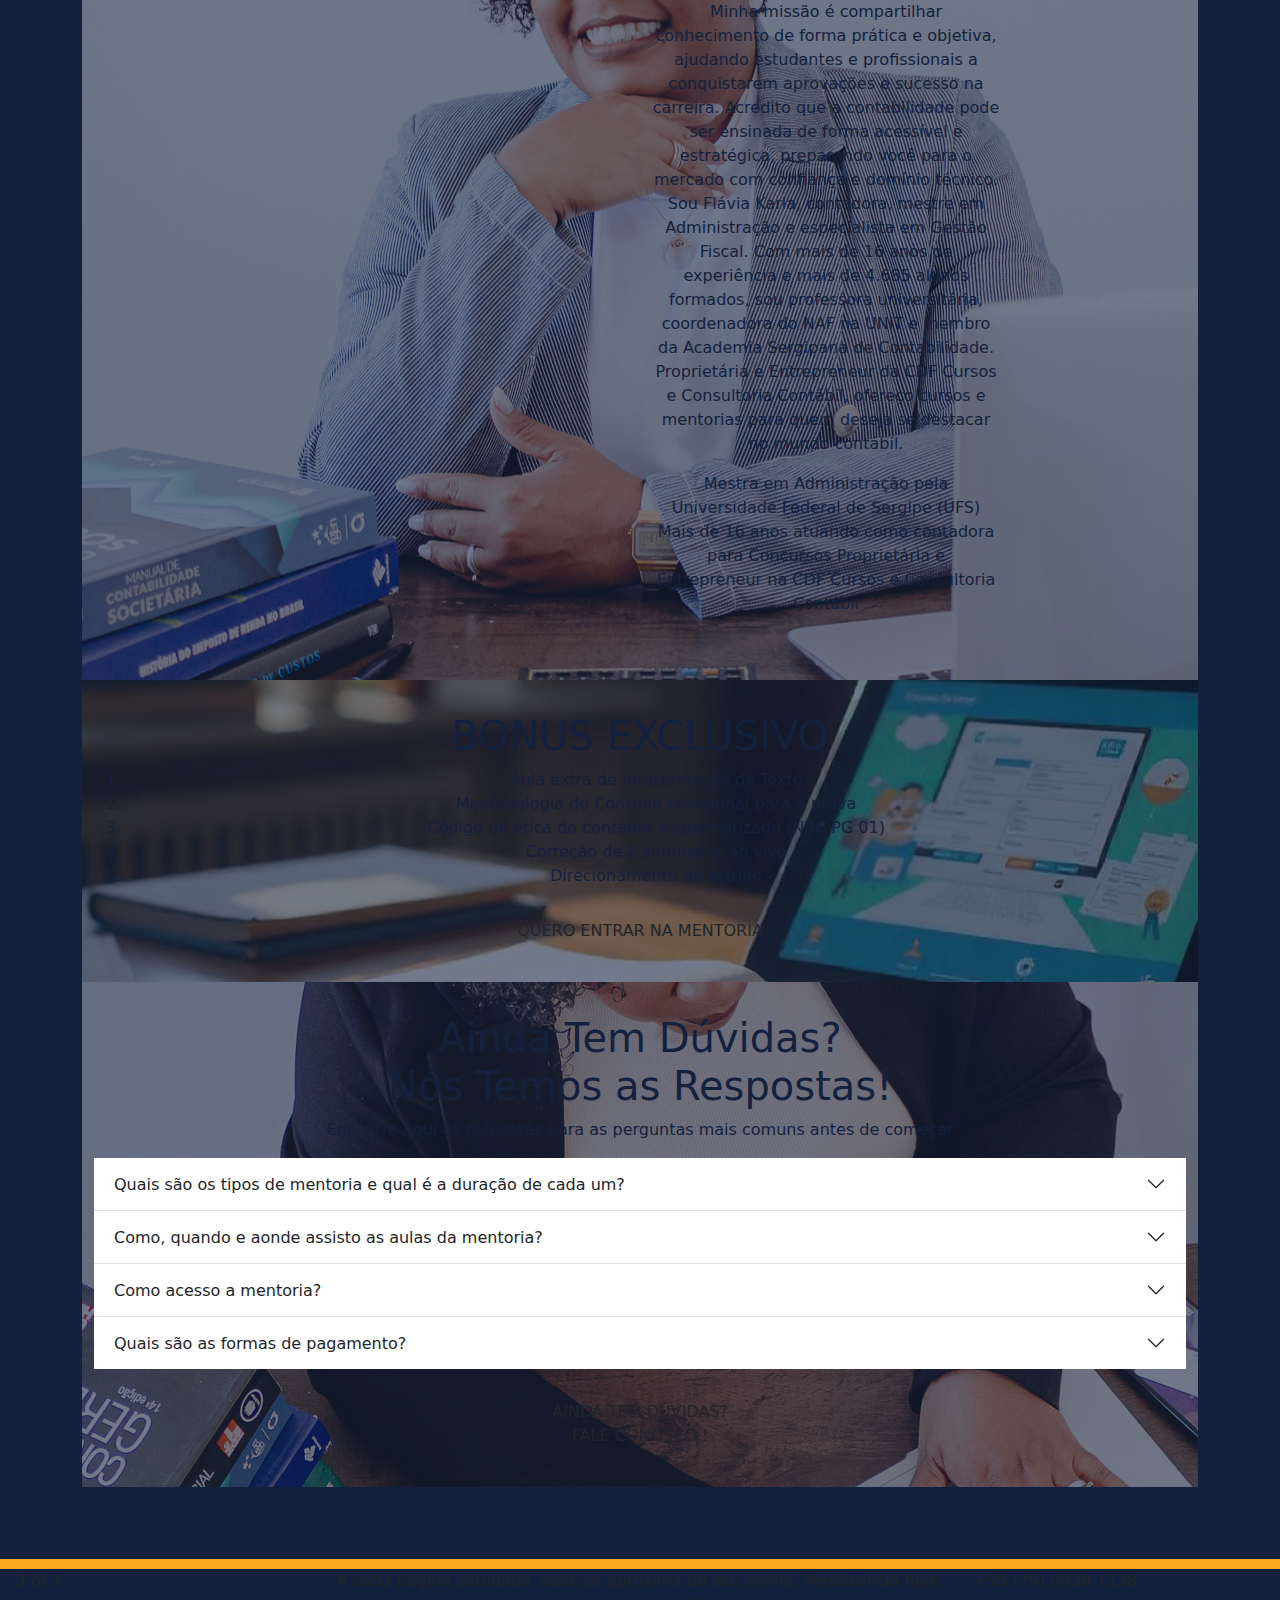
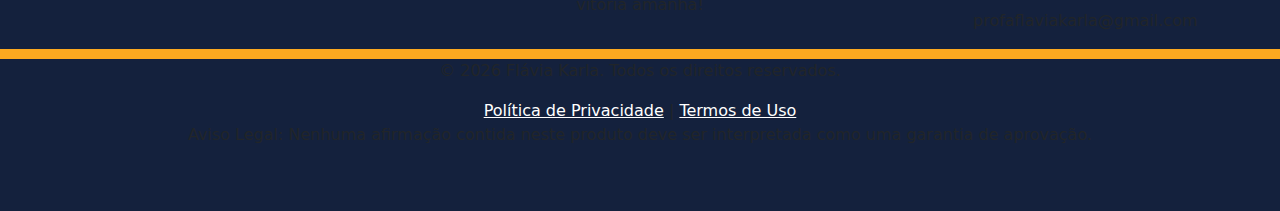
==== commit 9b97cd1a: "Conclusão das paginas anteriores, Terminar Footer" ====
--- a/src/index.html
+++ b/src/index.html
@@ -188,41 +188,41 @@
                                 </div>
                             </div>
 
-                                <!-- Slide 3 -->
-                                <div class="swiper-slide">
-                                    <div class="testimonial-card">
-                                        <img src="avatar3.png" alt="Lucas Pereira">
-                                        <h4>Lucas Pereira</h4>
-                                        <p>Product Owner</p>
-                                        <p>“Fazer parte dos cursos foi a melhor decisão que tomei...”</p>
-                                    </div>
+                            <!-- Slide 3 -->
+                            <div class="swiper-slide">
+                                <div class="testimonial-card">
+                                    <img src="avatar3.png" alt="Lucas Pereira">
+                                    <h4>Lucas Pereira</h4>
+                                    <p>Product Owner</p>
+                                    <p>“Fazer parte dos cursos foi a melhor decisão que tomei...”</p>
                                 </div>
-
-                                <!-- Slide 4 -->
-                                <div class="swiper-slide">
-                                    <div class="testimonial-card">
-                                        <img src="avatar1.png" alt="João Silva">
-                                        <h4>Guilhere </h4>
-                                        <p>Líder Contábil da EMS</p>
-                                        <p>“Nunca imaginei que aprender contabilidade fosse tão prático e claro...”</p>
-                                    </div>
+                            </div>
+
+                            <!-- Slide 4 -->
+                            <div class="swiper-slide">
+                                <div class="testimonial-card">
+                                    <img src="avatar1.png" alt="João Silva">
+                                    <h4>Guilhere </h4>
+                                    <p>Líder Contábil da EMS</p>
+                                    <p>“Nunca imaginei que aprender contabilidade fosse tão prático e claro...”</p>
                                 </div>
-
-                                <!-- Slide 5 -->
-                                <div class="swiper-slide">
-                                    <div class="testimonial-card">
-                                        <img src="avatar1.png" alt="João Silva">
-                                        <h4>João Silva</h4>
-                                        <p>Líder Contábil da EMS</p>
-                                        <p>Lorem ipsum dolor sit amet consectetur adipisicing elit. Voluptatem eum
-                                            magnam aspernatur vero dicta neque possimus quibusdam necessitatibus
-                                            laboriosam autem accusantium, facilis labore fuga non sunt cumque alias
-                                            error enim!</p>
-                                    </div>
+                            </div>
+
+                            <!-- Slide 5 -->
+                            <div class="swiper-slide">
+                                <div class="testimonial-card">
+                                    <img src="avatar1.png" alt="João Silva">
+                                    <h4>João Silva</h4>
+                                    <p>Líder Contábil da EMS</p>
+                                    <p>Lorem ipsum dolor sit amet consectetur adipisicing elit. Voluptatem eum
+                                        magnam aspernatur vero dicta neque possimus quibusdam necessitatibus
+                                        laboriosam autem accusantium, facilis labore fuga non sunt cumque alias
+                                        error enim!</p>
                                 </div>
-
-
-                            </div>
+                            </div>
+
+
+                        </div>
 
                         <!-- Botões de navegação -->
                         <div class="swiper-button-next"></div>
@@ -480,48 +480,48 @@
                         </p>
                         <div class="col-md-4" style="background-color: #14213D;">
 
-                                    </div>
-
-                                    <div class="col-md-4" style="background-color: #14213D;">
-
                         </div>
 
                         <div class="col-md-4" style="background-color: #14213D;">
 
                         </div>
 
-                    </div>
-
-                </div>
-
-
-                <!-- Copyright -->
-                <p class="text-center text">
-                    &copy; <span id="year"></span> Flávia Karla. Todos os direitos reservados.
-                </p>
-                <div class="row justify-content-center" style="background-color: #14213D;">
-                    <div class="col-auto">
-                        <a href="/politica-de-privacidade" class="text-white">Política de Privacidade</a>
-                        <A:blank class="text-center">|</A:blank>
-                        <a href="/termos-de-uso" class="text-white">Termos de Uso</a>
-                    </div>
-                </div>
-
-
-
-                <!-- Aviso Legal -->
-                <p class="text-center text">
-                    Aviso Legal: Nenhuma afirmação contida neste produto deve ser interpretada como uma
-                    garantia de aprovação.
-                </p>
-
-
-                <!-- Script para atualizar o ano automaticamente -->
-                <script>
-                    document.getElementById("year").textContent = new Date().getFullYear();
-                </script>
+                        <div class="col-md-4" style="background-color: #14213D;">
+
+                        </div>
+
+                    </div>
+
+                </div>
+
 
             </div>
+            <!-- Copyright -->
+            <p class="text-center text">
+                &copy; <span id="year"></span> Flávia Karla. Todos os direitos reservados.
+            </p>
+            <div class="row justify-content-center" style="background-color: #14213D;">
+                <div class="col-auto">
+                    <a href="/politica-de-privacidade" class="text-white">Política de Privacidade</a>
+                    <A:blank class="text-center">|</A:blank>
+                    <a href="/termos-de-uso" class="text-white">Termos de Uso</a>
+                </div>
+            </div>
+
+
+
+            <!-- Aviso Legal -->
+            <p class="text-center text">
+                Aviso Legal: Nenhuma afirmação contida neste produto deve ser interpretada como uma
+                garantia de aprovação.
+            </p>
+
+
+            <!-- Script para atualizar o ano automaticamente -->
+            <script>
+                document.getElementById("year").textContent = new Date().getFullYear();
+            </script>
+
         </footer>
     </main>
 </body>
--- a/src/css/style.css
+++ b/src/css/style.css
@@ -1,37 +1,126 @@
-/* Reset */
+/* Importação de fontes */
+@import url('https://fonts.googleapis.com/css2?family=Raleway:wght@800&family=Ubuntu:wght@700&family=Merriweather+Sans:wght@700&display=swap');
+@import url('https://fonts.googleapis.com/css2?family=Merriweather+Sans:ital,wght@0,300..800;1,300..800&display=swap');
 * {
     margin: 0;
     padding: 0;
-    box-sizing: border-box;
+    box-sizing: border-box; 
 }
 
 body {
+   
     background-color: #14213D;
+    max-width: 100%;
+    overflow-x: hidden;
 }
 
-.btn-bd-primary {
-    --bs-btn-font-weight: 45 !important;
-    --bs-btn-color: #FFFFFF !important;
-    --bs-btn-bg: #FCA920 !important;
+/* Evita que qualquer seção ultrapasse a tela */
+section {
+    width: 100%;
+    max-width: 100vw;
+    overflow: hidden;
+}
+/* === CONTEÚDO PRINCIPAL === */
+.container {
+    position: relative;
+    z-index: 1;
+    max-width: 1200px;
+    width: 100%;
+    overflow: hidden;
+}
 
-    --bs-btn-border-radius: 60px !important;
-    padding: 12px 17px !important;
-    /* Altura confortável e largura adequada */
-    font-size: 1rem;
-    /* Aumenta a legibilidade */
+/* === TÍTULO HERO === */
+.title-hero{
+    font-family: 'Raleway', sans-serif;
+    margin-top: 20px;
+    font-size: clamp(30px, 5vw, 65px); /* Adapta ao tamanho da tela */
+    font-weight: 800;
+    line-height: 1.2;
+    color: #FFF;
+    text-align: left; /* Ajustado para centralizar */
+}
+
+.subtitle-hero {
+    font-family: "Merriweather Sans", sans-serif;
+    font-optical-sizing: auto;
+    font-weight: 700;
+    font-style: normal;
+    font-size: 22px;
+    font-weight: 600;
+    line-height: 1.5;
+    color: #FFF;
+    text-align: left;
+    max-width: 550px;
+    margin-top: 20px;
+}
+
+/* === TÍTULO PRINCIPAL === */
+.title-center {
+    font-family: 'Raleway', sans-serif;
+    text-align: center;
+    margin-top: 20px;
+    margin-bottom: 15px;
+    font-size: clamp(30px, 5vw, 65px); /* Adapta ao tamanho da tela */
+    font-weight: 800;
+    line-height: 1.2;
+    color: #FFF;
+}
+
+.highlight {
+    color: #FCA920;
+}
+
+/* === SUBTÍTULO === */
+.subtitle {
+    font-family: "Merriweather Sans", sans-serif;
+    font-optical-sizing: auto;
+    font-weight: 700;
+    font-style: normal;
+    font-size: 22px;
+    font-weight: 600;
+    line-height: 1.5;
+    color: #FFF;
+    justify-items: center;
+    text-align: center;
+}
+
+strong {
+    text-decoration: underline;
+}
+
+
+/* === BOTÃO DE AÇÃO === */
+.btn-container {
+    margin-top: 20px;
 
 }
 
-.btn-bd-primary:hover {
-    --bs-btn-hover-color: #FCA920 !important;
-    --bs-btn-hover-bg: #FFFFFF !important;
+.btn-primary {
+    background: #FCA920;
+    color: #FFF;
+    font-size: 20px;
+    font-weight: 700;
+    text-transform: uppercase;
+    border: none;
+    border-radius: 60px;
+    padding: 20px 40px;
+    margin-bottom: 30px;
+    cursor: pointer;
+    transition: 0.3s;
+    
 }
 
-
-
-.text-center {
-    text-align: center;
-    color: #FFFFFF;
+.btn-primary:hover {
+    background: #fff;
+    color: #FCA920;
 }
 
+@media (max-width: 480px) {
+    .title-center {
+        font-size: 30px;
+    }
 
+    .btn-primary {
+        width: 100%;
+    }
+}
